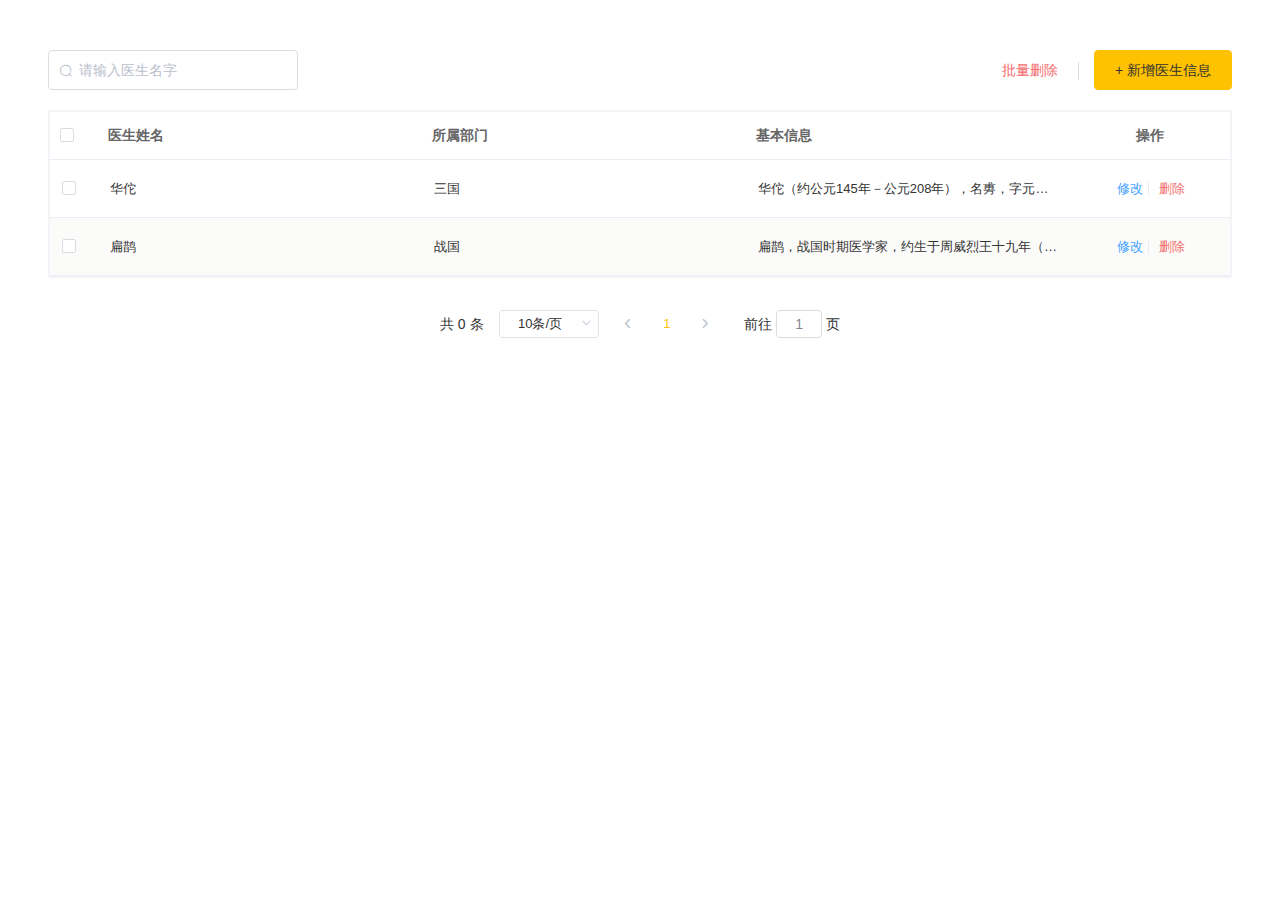
==== target/classes/backend/page/doctor/list.html @ eb6c481c "Initial commit" ====
<!DOCTYPE html>
<html lang="en">
<head>
  <meta charset="UTF-8">
  <meta http-equiv="X-UA-Compatible" content="IE=edge">
  <meta name="viewport" content="width=device-width, initial-scale=1.0">
  <title>Document</title>
  <!-- 引入样式 -->
  <link rel="stylesheet" href="../../plugins/element-ui/index.css" />
  <link rel="stylesheet" href="../../styles/common.css" />
  <link rel="stylesheet" href="../../styles/page.css" />
</head>
<body>
   <div class="dashboard-container" id="combo-app">
    <div class="container">
      <div class="tableBar">
        <el-input
          v-model="input"
          placeholder="请输入医生名字"
          style="width: 250px"
          clearable
          @keyup.enter.native="handleQuery"
        >
          <i
            slot="prefix"
            class="el-input__icon el-icon-search"
            style="cursor: pointer"
            @click="init"
          ></i>
        </el-input>
        <div class="tableLab">
          <span class="span-btn delBut non" @click="deleteHandle('批量')">批量删除</span>
          <el-button
            type="primary"
            @click="addSetMeal('add')"
          >
            + 新增医生信息
          </el-button>
        </div>
      </div>
      <el-table
        :data="tableData"
        stripe
        class="tableBox"
        @selection-change="handleSelectionChange"
      >
        <el-table-column
          type="selection"
        ></el-table-column>
        <el-table-column
          prop="name"
          label="医生姓名"
        ></el-table-column>
        <el-table-column
          prop="department"
          label="所属部门"
        ></el-table-column>
        <el-table-column
          prop="info"
          label="基本信息"
          show-overflow-tooltip="true"
        >
        </el-table-column>
        <el-table-column
          label="操作"
          width="160"
          align="center"
        >
          <template slot-scope="scope">
            <el-button
              type="text"
              size="small"
              class="blueBug"
              @click="addSetMeal(scope.row.id)"
            >
              修改
            </el-button>
            <el-button
              type="text"
              size="small"
              class="delBut non"
              @click="deleteHandle('单删', scope.row.id)"
            >
              删除
            </el-button>
          </template>
        </el-table-column>
      </el-table>
      <el-pagination
        class="pageList"
        :page-sizes="[10, 20, 30, 40]"
        :page-size="pageSize"
        layout="total, sizes, prev, pager, next, jumper"
        :total="counts"
        @size-change="handleSizeChange"
        :current-page.sync="page"
        @current-change="handleCurrentChange"
      ></el-pagination>
    </div>
  </div>
    <!-- 开发环境版本，包含了有帮助的命令行警告 -->
    <script src="../../plugins/vue/vue.js"></script>
    <!-- 引入组件库 -->
    <script src="../../plugins/element-ui/index.js"></script>
    <!-- 引入axios -->
    <script src="../../plugins/axios/axios.min.js"></script>
    <script src="../../js/request.js"></script>
    <script src="../../api/doctor.js"></script>
    <script src="../../js/fakeData.js"></script>
    <script>
      new Vue({
        el: '#combo-app',
        data() {
          return {
             input: '',
             counts: 0,
             page: 1,
             pageSize: 10,
             tableData : [],
             dishState : '',
             checkList: []
          }
        },
        computed: {},
        created() {
          this.init()
        },
        mounted() {
        },
        methods: {
          async init () {
            // const params = {
            //   page: this.page,
            //   pageSize: this.pageSize,
            //   name: this.input ? this.input : undefined
            // }
            // await getSetmealPage(params).then(res => {
            //   if (String(res.code) === '1') {
            //     this.tableData = res.data.records || []
            //     this.counts = res.data.total
            //   }
            // }).catch(err => {
            //   this.$message.error('请求出错了：' + err)
            // })
            this.tableData = doctorList
          },
          getImage (image) {
            return `/common/download?name=${image}`
          },
          handleQuery() {
            this.page = 1;
            this.init();
          },
          // 添加
          addSetMeal (st) {
            if (st === 'add'){
              window.parent.menuHandle({
                id: '5',
                url: '/backend/page/combo/add.html',
                name: '添加套餐'
              },true)
            } else {
              window.parent.menuHandle({
                id: '5',
                url: '/backend/page/combo/add.html?id='+st,
                name: '修改套餐'
              },true)
            }
          },

          // 删除
          deleteHandle (type, id) {
            if (type === '批量' && id === null) {
              if (this.checkList.length === 0) {
                return this.$message.error('请选择删除对象')
              }
            }
            this.$confirm('确定删除该套餐, 是否继续?', '确定删除', {
              'confirmButtonText': '确定',
              'cancelButtonText': '取消',
            }).then(() => {
              deleteSetmeal(type === '批量' ? this.checkList.join(',') : id).then(res => {
                if (res.code === 1) {
                  this.$message.success('删除成功！')
                  this.handleQuery()
                } else {
                  this.$message.error(res.msg || '操作失败')
                }
              }).catch(err => {
                this.$message.error('请求出错了：' + err)
              })
            })
          },

          //状态更改
          statusHandle (row) {
            let params = {}
            if (typeof row === 'string' ){
              if (this.checkList.length == 0){
                this.$message.error('批量操作，请先勾选操作菜品！')
                return false
              }
              params.ids = this.checkList.join(',')
              params.status = row
            } else {
              params.ids = row.id
              params.status = row.status ? '0' : '1'
            }
            this.$confirm('确认更改该套餐状态?', '提示', {
              'confirmButtonText': '确定',
              'cancelButtonText': '取消',
              'type': 'warning'
            }).then(() => {
              // 起售停售---批量起售停售接口
              setmealStatusByStatus(params).then(res => {
                if (res.code === 1) {
                  this.$message.success('套餐状态已经更改成功！')
                  this.handleQuery()
                } else {
                  this.$message.error(res.msg || '操作失败')
                }
              }).catch(err => {
                  this.$message.error('请求出错了：' + err)
              })
            })
          },

          // 全部操作
          handleSelectionChange (val){
            let checkArr = []
            val.forEach((n) => {
              checkArr.push(n.id)
            })
            this.checkList = checkArr
          },
          handleSizeChange (val) {
            this.pageSize = val
            this.init()
          },
          handleCurrentChange (val) {
            this.page = val
            this.init()
          }
        }
      })
    </script>
</body>
</html>
---- target/classes/backend/plugins/element-ui/index.css ----
@charset "UTF-8";.el-pagination--small .arrow.disabled,.el-table .hidden-columns,.el-table td.is-hidden>*,.el-table th.is-hidden>*,.el-table--hidden{visibility:hidden}.el-input__suffix,.el-tree.is-dragging .el-tree-node__content *{pointer-events:none}.el-dropdown .el-dropdown-selfdefine:focus:active,.el-dropdown .el-dropdown-selfdefine:focus:not(.focusing),.el-message__closeBtn:focus,.el-message__content:focus,.el-popover:focus,.el-popover:focus:active,.el-popover__reference:focus:hover,.el-popover__reference:focus:not(.focusing),.el-rate:active,.el-rate:focus,.el-tooltip:focus:hover,.el-tooltip:focus:not(.focusing),.el-upload-list__item.is-success:active,.el-upload-list__item.is-success:not(.focusing):focus{outline-width:0}@font-face{font-family:element-icons;src:url(fonts/element-icons.woff) format("woff"),url(fonts/element-icons.ttf) format("truetype");font-weight:400;font-display:"auto";font-style:normal}[class*=" el-icon-"],[class^=el-icon-]{font-family:element-icons!important;speak:none;font-style:normal;font-weight:400;font-variant:normal;text-transform:none;line-height:1;vertical-align:baseline;display:inline-block;-webkit-font-smoothing:antialiased;-moz-osx-font-smoothing:grayscale}.el-icon-ice-cream-round:before{content:"\e6a0"}.el-icon-ice-cream-square:before{content:"\e6a3"}.el-icon-lollipop:before{content:"\e6a4"}.el-icon-potato-strips:before{content:"\e6a5"}.el-icon-milk-tea:before{content:"\e6a6"}.el-icon-ice-drink:before{content:"\e6a7"}.el-icon-ice-tea:before{content:"\e6a9"}.el-icon-coffee:before{content:"\e6aa"}.el-icon-orange:before{content:"\e6ab"}.el-icon-pear:before{content:"\e6ac"}.el-icon-apple:before{content:"\e6ad"}.el-icon-cherry:before{content:"\e6ae"}.el-icon-watermelon:before{content:"\e6af"}.el-icon-grape:before{content:"\e6b0"}.el-icon-refrigerator:before{content:"\e6b1"}.el-icon-goblet-square-full:before{content:"\e6b2"}.el-icon-goblet-square:before{content:"\e6b3"}.el-icon-goblet-full:before{content:"\e6b4"}.el-icon-goblet:before{content:"\e6b5"}.el-icon-cold-drink:before{content:"\e6b6"}.el-icon-coffee-cup:before{content:"\e6b8"}.el-icon-water-cup:before{content:"\e6b9"}.el-icon-hot-water:before{content:"\e6ba"}.el-icon-ice-cream:before{content:"\e6bb"}.el-icon-dessert:before{content:"\e6bc"}.el-icon-sugar:before{content:"\e6bd"}.el-icon-tableware:before{content:"\e6be"}.el-icon-burger:before{content:"\e6bf"}.el-icon-knife-fork:before{content:"\e6c1"}.el-icon-fork-spoon:before{content:"\e6c2"}.el-icon-chicken:before{content:"\e6c3"}.el-icon-food:before{content:"\e6c4"}.el-icon-dish-1:before{content:"\e6c5"}.el-icon-dish:before{content:"\e6c6"}.el-icon-moon-night:before{content:"\e6ee"}.el-icon-moon:before{content:"\e6f0"}.el-icon-cloudy-and-sunny:before{content:"\e6f1"}.el-icon-partly-cloudy:before{content:"\e6f2"}.el-icon-cloudy:before{content:"\e6f3"}.el-icon-sunny:before{content:"\e6f6"}.el-icon-sunset:before{content:"\e6f7"}.el-icon-sunrise-1:before{content:"\e6f8"}.el-icon-sunrise:before{content:"\e6f9"}.el-icon-heavy-rain:before{content:"\e6fa"}.el-icon-lightning:before{content:"\e6fb"}.el-icon-light-rain:before{content:"\e6fc"}.el-icon-wind-power:before{content:"\e6fd"}.el-icon-baseball:before{content:"\e712"}.el-icon-soccer:before{content:"\e713"}.el-icon-football:before{content:"\e715"}.el-icon-basketball:before{content:"\e716"}.el-icon-ship:before{content:"\e73f"}.el-icon-truck:before{content:"\e740"}.el-icon-bicycle:before{content:"\e741"}.el-icon-mobile-phone:before{content:"\e6d3"}.el-icon-service:before{content:"\e6d4"}.el-icon-key:before{content:"\e6e2"}.el-icon-unlock:before{content:"\e6e4"}.el-icon-lock:before{content:"\e6e5"}.el-icon-watch:before{content:"\e6fe"}.el-icon-watch-1:before{content:"\e6ff"}.el-icon-timer:before{content:"\e702"}.el-icon-alarm-clock:before{content:"\e703"}.el-icon-map-location:before{content:"\e704"}.el-icon-delete-location:before{content:"\e705"}.el-icon-add-location:before{content:"\e706"}.el-icon-location-information:before{content:"\e707"}.el-icon-location-outline:before{content:"\e708"}.el-icon-location:before{content:"\e79e"}.el-icon-place:before{content:"\e709"}.el-icon-discover:before{content:"\e70a"}.el-icon-first-aid-kit:before{content:"\e70b"}.el-icon-trophy-1:before{content:"\e70c"}.el-icon-trophy:before{content:"\e70d"}.el-icon-medal:before{content:"\e70e"}.el-icon-medal-1:before{content:"\e70f"}.el-icon-stopwatch:before{content:"\e710"}.el-icon-mic:before{content:"\e711"}.el-icon-copy-document:before{content:"\e718"}.el-icon-full-screen:before{content:"\e719"}.el-icon-switch-button:before{content:"\e71b"}.el-icon-aim:before{content:"\e71c"}.el-icon-crop:before{content:"\e71d"}.el-icon-odometer:before{content:"\e71e"}.el-icon-time:before{content:"\e71f"}.el-icon-bangzhu:before{content:"\e724"}.el-icon-close-notification:before{content:"\e726"}.el-icon-microphone:before{content:"\e727"}.el-icon-turn-off-microphone:before{content:"\e728"}.el-icon-position:before{content:"\e729"}.el-icon-postcard:before{content:"\e72a"}.el-icon-message:before{content:"\e72b"}.el-icon-chat-line-square:before{content:"\e72d"}.el-icon-chat-dot-square:before{content:"\e72e"}.el-icon-chat-dot-round:before{content:"\e72f"}.el-icon-chat-square:before{content:"\e730"}.el-icon-chat-line-round:before{content:"\e731"}.el-icon-chat-round:before{content:"\e732"}.el-icon-set-up:before{content:"\e733"}.el-icon-turn-off:before{content:"\e734"}.el-icon-open:before{content:"\e735"}.el-icon-connection:before{content:"\e736"}.el-icon-link:before{content:"\e737"}.el-icon-cpu:before{content:"\e738"}.el-icon-thumb:before{content:"\e739"}.el-icon-female:before{content:"\e73a"}.el-icon-male:before{content:"\e73b"}.el-icon-guide:before{content:"\e73c"}.el-icon-news:before{content:"\e73e"}.el-icon-price-tag:before{content:"\e744"}.el-icon-discount:before{content:"\e745"}.el-icon-wallet:before{content:"\e747"}.el-icon-coin:before{content:"\e748"}.el-icon-money:before{content:"\e749"}.el-icon-bank-card:before{content:"\e74a"}.el-icon-box:before{content:"\e74b"}.el-icon-present:before{content:"\e74c"}.el-icon-sell:before{content:"\e6d5"}.el-icon-sold-out:before{content:"\e6d6"}.el-icon-shopping-bag-2:before{content:"\e74d"}.el-icon-shopping-bag-1:before{content:"\e74e"}.el-icon-shopping-cart-2:before{content:"\e74f"}.el-icon-shopping-cart-1:before{content:"\e750"}.el-icon-shopping-cart-full:before{content:"\e751"}.el-icon-smoking:before{content:"\e752"}.el-icon-no-smoking:before{content:"\e753"}.el-icon-house:before{content:"\e754"}.el-icon-table-lamp:before{content:"\e755"}.el-icon-school:before{content:"\e756"}.el-icon-office-building:before{content:"\e757"}.el-icon-toilet-paper:before{content:"\e758"}.el-icon-notebook-2:before{content:"\e759"}.el-icon-notebook-1:before{content:"\e75a"}.el-icon-files:before{content:"\e75b"}.el-icon-collection:before{content:"\e75c"}.el-icon-receiving:before{content:"\e75d"}.el-icon-suitcase-1:before{content:"\e760"}.el-icon-suitcase:before{content:"\e761"}.el-icon-film:before{content:"\e763"}.el-icon-collection-tag:before{content:"\e765"}.el-icon-data-analysis:before{content:"\e766"}.el-icon-pie-chart:before{content:"\e767"}.el-icon-data-board:before{content:"\e768"}.el-icon-data-line:before{content:"\e76d"}.el-icon-reading:before{content:"\e769"}.el-icon-magic-stick:before{content:"\e76a"}.el-icon-coordinate:before{content:"\e76b"}.el-icon-mouse:before{content:"\e76c"}.el-icon-brush:before{content:"\e76e"}.el-icon-headset:before{content:"\e76f"}.el-icon-umbrella:before{content:"\e770"}.el-icon-scissors:before{content:"\e771"}.el-icon-mobile:before{content:"\e773"}.el-icon-attract:before{content:"\e774"}.el-icon-monitor:before{content:"\e775"}.el-icon-search:before{content:"\e778"}.el-icon-takeaway-box:before{content:"\e77a"}.el-icon-paperclip:before{content:"\e77d"}.el-icon-printer:before{content:"\e77e"}.el-icon-document-add:before{content:"\e782"}.el-icon-document:before{content:"\e785"}.el-icon-document-checked:before{content:"\e786"}.el-icon-document-copy:before{content:"\e787"}.el-icon-document-delete:before{content:"\e788"}.el-icon-document-remove:before{content:"\e789"}.el-icon-tickets:before{content:"\e78b"}.el-icon-folder-checked:before{content:"\e77f"}.el-icon-folder-delete:before{content:"\e780"}.el-icon-folder-remove:before{content:"\e781"}.el-icon-folder-add:before{content:"\e783"}.el-icon-folder-opened:before{content:"\e784"}.el-icon-folder:before{content:"\e78a"}.el-icon-edit-outline:before{content:"\e764"}.el-icon-edit:before{content:"\e78c"}.el-icon-date:before{content:"\e78e"}.el-icon-c-scale-to-original:before{content:"\e7c6"}.el-icon-view:before{content:"\e6ce"}.el-icon-loading:before{content:"\e6cf"}.el-icon-rank:before{content:"\e6d1"}.el-icon-sort-down:before{content:"\e7c4"}.el-icon-sort-up:before{content:"\e7c5"}.el-icon-sort:before{content:"\e6d2"}.el-icon-finished:before{content:"\e6cd"}.el-icon-refresh-left:before{content:"\e6c7"}.el-icon-refresh-right:before{content:"\e6c8"}.el-icon-refresh:before{content:"\e6d0"}.el-icon-video-play:before{content:"\e7c0"}.el-icon-video-pause:before{content:"\e7c1"}.el-icon-d-arrow-right:before{content:"\e6dc"}.el-icon-d-arrow-left:before{content:"\e6dd"}.el-icon-arrow-up:before{content:"\e6e1"}.el-icon-arrow-down:before{content:"\e6df"}.el-icon-arrow-right:before{content:"\e6e0"}.el-icon-arrow-left:before{content:"\e6de"}.el-icon-top-right:before{content:"\e6e7"}.el-icon-top-left:before{content:"\e6e8"}.el-icon-top:before{content:"\e6e6"}.el-icon-bottom:before{content:"\e6eb"}.el-icon-right:before{content:"\e6e9"}.el-icon-back:before{content:"\e6ea"}.el-icon-bottom-right:before{content:"\e6ec"}.el-icon-bottom-left:before{content:"\e6ed"}.el-icon-caret-top:before{content:"\e78f"}.el-icon-caret-bottom:before{content:"\e790"}.el-icon-caret-right:before{content:"\e791"}.el-icon-caret-left:before{content:"\e792"}.el-icon-d-caret:before{content:"\e79a"}.el-icon-share:before{content:"\e793"}.el-icon-menu:before{content:"\e798"}.el-icon-s-grid:before{content:"\e7a6"}.el-icon-s-check:before{content:"\e7a7"}.el-icon-s-data:before{content:"\e7a8"}.el-icon-s-opportunity:before{content:"\e7aa"}.el-icon-s-custom:before{content:"\e7ab"}.el-icon-s-claim:before{content:"\e7ad"}.el-icon-s-finance:before{content:"\e7ae"}.el-icon-s-comment:before{content:"\e7af"}.el-icon-s-flag:before{content:"\e7b0"}.el-icon-s-marketing:before{content:"\e7b1"}.el-icon-s-shop:before{content:"\e7b4"}.el-icon-s-open:before{content:"\e7b5"}.el-icon-s-management:before{content:"\e7b6"}.el-icon-s-ticket:before{content:"\e7b7"}.el-icon-s-release:before{content:"\e7b8"}.el-icon-s-home:before{content:"\e7b9"}.el-icon-s-promotion:before{content:"\e7ba"}.el-icon-s-operation:before{content:"\e7bb"}.el-icon-s-unfold:before{content:"\e7bc"}.el-icon-s-fold:before{content:"\e7a9"}.el-icon-s-platform:before{content:"\e7bd"}.el-icon-s-order:before{content:"\e7be"}.el-icon-s-cooperation:before{content:"\e7bf"}.el-icon-bell:before{content:"\e725"}.el-icon-message-solid:before{content:"\e799"}.el-icon-video-camera:before{content:"\e772"}.el-icon-video-camera-solid:before{content:"\e796"}.el-icon-camera:before{content:"\e779"}.el-icon-camera-solid:before{content:"\e79b"}.el-icon-download:before{content:"\e77c"}.el-icon-upload2:before{content:"\e77b"}.el-icon-upload:before{content:"\e7c3"}.el-icon-picture-outline-round:before{content:"\e75f"}.el-icon-picture-outline:before{content:"\e75e"}.el-icon-picture:before{content:"\e79f"}.el-icon-close:before{content:"\e6db"}.el-icon-check:before{content:"\e6da"}.el-icon-plus:before{content:"\e6d9"}.el-icon-minus:before{content:"\e6d8"}.el-icon-help:before{content:"\e73d"}.el-icon-s-help:before{content:"\e7b3"}.el-icon-circle-close:before{content:"\e78d"}.el-icon-circle-check:before{content:"\e720"}.el-icon-circle-plus-outline:before{content:"\e723"}.el-icon-remove-outline:before{content:"\e722"}.el-icon-zoom-out:before{content:"\e776"}.el-icon-zoom-in:before{content:"\e777"}.el-icon-error:before{content:"\e79d"}.el-icon-success:before{content:"\e79c"}.el-icon-circle-plus:before{content:"\e7a0"}.el-icon-remove:before{content:"\e7a2"}.el-icon-info:before{content:"\e7a1"}.el-icon-question:before{content:"\e7a4"}.el-icon-warning-outline:before{content:"\e6c9"}.el-icon-warning:before{content:"\e7a3"}.el-icon-goods:before{content:"\e7c2"}.el-icon-s-goods:before{content:"\e7b2"}.el-icon-star-off:before{content:"\e717"}.el-icon-star-on:before{content:"\e797"}.el-icon-more-outline:before{content:"\e6cc"}.el-icon-more:before{content:"\e794"}.el-icon-phone-outline:before{content:"\e6cb"}.el-icon-phone:before{content:"\e795"}.el-icon-user:before{content:"\e6e3"}.el-icon-user-solid:before{content:"\e7a5"}.el-icon-setting:before{content:"\e6ca"}.el-icon-s-tools:before{content:"\e7ac"}.el-icon-delete:before{content:"\e6d7"}.el-icon-delete-solid:before{content:"\e7c9"}.el-icon-eleme:before{content:"\e7c7"}.el-icon-platform-eleme:before{content:"\e7ca"}.el-icon-loading{-webkit-animation:rotating 2s linear infinite;animation:rotating 2s linear infinite}.el-icon--right{margin-left:5px}.el-icon--left{margin-right:5px}@-webkit-keyframes rotating{0%{-webkit-transform:rotateZ(0);transform:rotateZ(0)}100%{-webkit-transform:rotateZ(360deg);transform:rotateZ(360deg)}}@keyframes rotating{0%{-webkit-transform:rotateZ(0);transform:rotateZ(0)}100%{-webkit-transform:rotateZ(360deg);transform:rotateZ(360deg)}}.el-pagination{white-space:nowrap;padding:2px 5px;color:#303133;font-weight:700}.el-pagination::after,.el-pagination::before{display:table;content:""}.el-pagination::after{clear:both}.el-pagination button,.el-pagination span:not([class*=suffix]){display:inline-block;font-size:13px;min-width:35.5px;height:28px;line-height:28px;vertical-align:top;-webkit-box-sizing:border-box;box-sizing:border-box}.el-pagination .el-input__inner{text-align:center;-moz-appearance:textfield;line-height:normal}.el-pagination .el-input__suffix{right:0;-webkit-transform:scale(.8);transform:scale(.8)}.el-pagination .el-select .el-input{width:100px;margin:0 5px}.el-pagination .el-select .el-input .el-input__inner{padding-right:25px;border-radius:3px}.el-pagination button{border:none;padding:0 6px;background:0 0}.el-pagination button:focus{outline:0}.el-pagination button:hover{color:#409EFF}.el-pagination button:disabled{color:#C0C4CC;background-color:#FFF;cursor:not-allowed}.el-pagination .btn-next,.el-pagination .btn-prev{background:center center no-repeat #FFF;background-size:16px;cursor:pointer;margin:0;color:#303133}.el-pagination .btn-next .el-icon,.el-pagination .btn-prev .el-icon{display:block;font-size:12px;font-weight:700}.el-pagination .btn-prev{padding-right:12px}.el-pagination .btn-next{padding-left:12px}.el-pagination .el-pager li.disabled{color:#C0C4CC;cursor:not-allowed}.el-pager li,.el-pager li.btn-quicknext:hover,.el-pager li.btn-quickprev:hover{cursor:pointer}.el-pagination--small .btn-next,.el-pagination--small .btn-prev,.el-pagination--small .el-pager li,.el-pagination--small .el-pager li.btn-quicknext,.el-pagination--small .el-pager li.btn-quickprev,.el-pagination--small .el-pager li:last-child{border-color:transparent;font-size:12px;line-height:22px;height:22px;min-width:22px}.el-pagination--small .more::before,.el-pagination--small li.more::before{line-height:24px}.el-pagination--small button,.el-pagination--small span:not([class*=suffix]){height:22px;line-height:22px}.el-pagination--small .el-pagination__editor,.el-pagination--small .el-pagination__editor.el-input .el-input__inner{height:22px}.el-pagination__sizes{margin:0 10px 0 0;font-weight:400;color:#606266}.el-pagination__sizes .el-input .el-input__inner{font-size:13px;padding-left:8px}.el-pagination__sizes .el-input .el-input__inner:hover{border-color:#409EFF}.el-pagination__total{margin-right:10px;font-weight:400;color:#606266}.el-pagination__jump{margin-left:24px;font-weight:400;color:#606266}.el-pagination__jump .el-input__inner{padding:0 3px}.el-pagination__rightwrapper{float:right}.el-pagination__editor{line-height:18px;padding:0 2px;height:28px;text-align:center;margin:0 2px;-webkit-box-sizing:border-box;box-sizing:border-box;border-radius:3px}.el-pager,.el-pagination.is-background .btn-next,.el-pagination.is-background .btn-prev{padding:0}.el-pagination__editor.el-input{width:50px}.el-pagination__editor.el-input .el-input__inner{height:28px}.el-pagination__editor .el-input__inner::-webkit-inner-spin-button,.el-pagination__editor .el-input__inner::-webkit-outer-spin-button{-webkit-appearance:none;margin:0}.el-pagination.is-background .btn-next,.el-pagination.is-background .btn-prev,.el-pagination.is-background .el-pager li{margin:0 5px;background-color:#f4f4f5;color:#606266;min-width:30px;border-radius:2px}.el-pagination.is-background .btn-next.disabled,.el-pagination.is-background .btn-next:disabled,.el-pagination.is-background .btn-prev.disabled,.el-pagination.is-background .btn-prev:disabled,.el-pagination.is-background .el-pager li.disabled{color:#C0C4CC}.el-pagination.is-background .el-pager li:not(.disabled):hover{color:#409EFF}.el-pagination.is-background .el-pager li:not(.disabled).active{background-color:#409EFF;color:#FFF}.el-dialog,.el-pager li{background:#FFF;-webkit-box-sizing:border-box}.el-pagination.is-background.el-pagination--small .btn-next,.el-pagination.is-background.el-pagination--small .btn-prev,.el-pagination.is-background.el-pagination--small .el-pager li{margin:0 3px;min-width:22px}.el-pager,.el-pager li{vertical-align:top;margin:0;display:inline-block}.el-pager{-webkit-user-select:none;-moz-user-select:none;-ms-user-select:none;user-select:none;list-style:none;font-size:0}.el-date-table,.el-table th{-webkit-user-select:none;-moz-user-select:none}.el-pager .more::before{line-height:30px}.el-pager li{padding:0 4px;font-size:13px;min-width:35.5px;height:28px;line-height:28px;box-sizing:border-box;text-align:center}.el-menu--collapse .el-menu .el-submenu,.el-menu--popup{min-width:200px}.el-pager li.btn-quicknext,.el-pager li.btn-quickprev{line-height:28px;color:#303133}.el-pager li.btn-quicknext.disabled,.el-pager li.btn-quickprev.disabled{color:#C0C4CC}.el-pager li.active+li{border-left:0}.el-pager li:hover{color:#409EFF}.el-pager li.active{color:#409EFF;cursor:default}@-webkit-keyframes v-modal-in{0%{opacity:0}}@-webkit-keyframes v-modal-out{100%{opacity:0}}.el-dialog{position:relative;margin:0 auto 50px;border-radius:2px;-webkit-box-shadow:0 1px 3px rgba(0,0,0,.3);box-shadow:0 1px 3px rgba(0,0,0,.3);box-sizing:border-box;width:50%}.el-dialog.is-fullscreen{width:100%;margin-top:0;margin-bottom:0;height:100%;overflow:auto}.el-dialog__wrapper{position:fixed;top:0;right:0;bottom:0;left:0;overflow:auto;margin:0}.el-dialog__header{padding:20px 20px 10px}.el-dialog__headerbtn{position:absolute;top:20px;right:20px;padding:0;background:0 0;border:none;outline:0;cursor:pointer;font-size:16px}.el-dialog__headerbtn .el-dialog__close{color:#909399}.el-dialog__headerbtn:focus .el-dialog__close,.el-dialog__headerbtn:hover .el-dialog__close{color:#409EFF}.el-dialog__title{line-height:24px;font-size:18px;color:#303133}.el-dialog__body{padding:30px 20px;color:#606266;font-size:14px;word-break:break-all}.el-dialog__footer{padding:10px 20px 20px;text-align:right;-webkit-box-sizing:border-box;box-sizing:border-box}.el-dialog--center{text-align:center}.el-dialog--center .el-dialog__body{text-align:initial;padding:25px 25px 30px}.el-dialog--center .el-dialog__footer{text-align:inherit}.dialog-fade-enter-active{-webkit-animation:dialog-fade-in .3s;animation:dialog-fade-in .3s}.dialog-fade-leave-active{-webkit-animation:dialog-fade-out .3s;animation:dialog-fade-out .3s}@-webkit-keyframes dialog-fade-in{0%{-webkit-transform:translate3d(0,-20px,0);transform:translate3d(0,-20px,0);opacity:0}100%{-webkit-transform:translate3d(0,0,0);transform:translate3d(0,0,0);opacity:1}}@keyframes dialog-fade-in{0%{-webkit-transform:translate3d(0,-20px,0);transform:translate3d(0,-20px,0);opacity:0}100%{-webkit-transform:translate3d(0,0,0);transform:translate3d(0,0,0);opacity:1}}@-webkit-keyframes dialog-fade-out{0%{-webkit-transform:translate3d(0,0,0);transform:translate3d(0,0,0);opacity:1}100%{-webkit-transform:translate3d(0,-20px,0);transform:translate3d(0,-20px,0);opacity:0}}@keyframes dialog-fade-out{0%{-webkit-transform:translate3d(0,0,0);transform:translate3d(0,0,0);opacity:1}100%{-webkit-transform:translate3d(0,-20px,0);transform:translate3d(0,-20px,0);opacity:0}}.el-autocomplete{position:relative;display:inline-block}.el-autocomplete-suggestion{margin:5px 0;-webkit-box-shadow:0 2px 12px 0 rgba(0,0,0,.1);box-shadow:0 2px 12px 0 rgba(0,0,0,.1);border-radius:4px;border:1px solid #E4E7ED;-webkit-box-sizing:border-box;box-sizing:border-box;background-color:#FFF}.el-dropdown-menu,.el-menu--collapse .el-submenu .el-menu{z-index:10;-webkit-box-shadow:0 2px 12px 0 rgba(0,0,0,.1)}.el-autocomplete-suggestion__wrap{max-height:280px;padding:10px 0;-webkit-box-sizing:border-box;box-sizing:border-box}.el-autocomplete-suggestion__list{margin:0;padding:0}.el-autocomplete-suggestion li{padding:0 20px;margin:0;line-height:34px;cursor:pointer;color:#606266;font-size:14px;list-style:none;white-space:nowrap;overflow:hidden;text-overflow:ellipsis}.el-autocomplete-suggestion li.highlighted,.el-autocomplete-suggestion li:hover{background-color:#F5F7FA}.el-autocomplete-suggestion li.divider{margin-top:6px;border-top:1px solid #000}.el-autocomplete-suggestion li.divider:last-child{margin-bottom:-6px}.el-autocomplete-suggestion.is-loading li{text-align:center;height:100px;line-height:100px;font-size:20px;color:#999}.el-autocomplete-suggestion.is-loading li::after{display:inline-block;content:"";height:100%;vertical-align:middle}.el-autocomplete-suggestion.is-loading li:hover{background-color:#FFF}.el-autocomplete-suggestion.is-loading .el-icon-loading{vertical-align:middle}.el-dropdown{display:inline-block;position:relative;color:#606266;font-size:14px}.el-dropdown .el-button-group{display:block}.el-dropdown .el-button-group .el-button{float:none}.el-dropdown .el-dropdown__caret-button{padding-left:5px;padding-right:5px;position:relative;border-left:none}.el-dropdown .el-dropdown__caret-button::before{content:'';position:absolute;display:block;width:1px;top:5px;bottom:5px;left:0;background:rgba(255,255,255,.5)}.el-dropdown .el-dropdown__caret-button.el-button--default::before{background:rgba(220,223,230,.5)}.el-dropdown .el-dropdown__caret-button:hover::before{top:0;bottom:0}.el-dropdown .el-dropdown__caret-button .el-dropdown__icon{padding-left:0}.el-dropdown__icon{font-size:12px;margin:0 3px}.el-dropdown-menu{position:absolute;top:0;left:0;padding:10px 0;margin:5px 0;background-color:#FFF;border:1px solid #EBEEF5;border-radius:4px;box-shadow:0 2px 12px 0 rgba(0,0,0,.1)}.el-dropdown-menu__item{list-style:none;line-height:36px;padding:0 20px;margin:0;font-size:14px;color:#606266;cursor:pointer;outline:0}.el-dropdown-menu__item:focus,.el-dropdown-menu__item:not(.is-disabled):hover{background-color:#ecf5ff;color:#66b1ff}.el-dropdown-menu__item i{margin-right:5px}.el-dropdown-menu__item--divided{position:relative;margin-top:6px;border-top:1px solid #EBEEF5}.el-dropdown-menu__item--divided:before{content:'';height:6px;display:block;margin:0 -20px;background-color:#FFF}.el-dropdown-menu__item.is-disabled{cursor:default;color:#bbb;pointer-events:none}.el-dropdown-menu--medium{padding:6px 0}.el-dropdown-menu--medium .el-dropdown-menu__item{line-height:30px;padding:0 17px;font-size:14px}.el-dropdown-menu--medium .el-dropdown-menu__item.el-dropdown-menu__item--divided{margin-top:6px}.el-dropdown-menu--medium .el-dropdown-menu__item.el-dropdown-menu__item--divided:before{height:6px;margin:0 -17px}.el-dropdown-menu--small{padding:6px 0}.el-dropdown-menu--small .el-dropdown-menu__item{line-height:27px;padding:0 15px;font-size:13px}.el-dropdown-menu--small .el-dropdown-menu__item.el-dropdown-menu__item--divided{margin-top:4px}.el-dropdown-menu--small .el-dropdown-menu__item.el-dropdown-menu__item--divided:before{height:4px;margin:0 -15px}.el-dropdown-menu--mini{padding:3px 0}.el-dropdown-menu--mini .el-dropdown-menu__item{line-height:24px;padding:0 10px;font-size:12px}.el-dropdown-menu--mini .el-dropdown-menu__item.el-dropdown-menu__item--divided{margin-top:3px}.el-dropdown-menu--mini .el-dropdown-menu__item.el-dropdown-menu__item--divided:before{height:3px;margin:0 -10px}.el-menu{border-right:solid 1px #e6e6e6;list-style:none;position:relative;margin:0;padding-left:0;background-color:#FFF}.el-menu--horizontal>.el-menu-item:not(.is-disabled):focus,.el-menu--horizontal>.el-menu-item:not(.is-disabled):hover,.el-menu--horizontal>.el-submenu .el-submenu__title:hover{background-color:#fff}.el-menu::after,.el-menu::before{display:table;content:""}.el-menu::after{clear:both}.el-menu.el-menu--horizontal{border-bottom:solid 1px #e6e6e6}.el-menu--horizontal{border-right:none}.el-menu--horizontal>.el-menu-item{float:left;height:60px;line-height:60px;margin:0;border-bottom:2px solid transparent;color:#909399}.el-menu--horizontal>.el-menu-item a,.el-menu--horizontal>.el-menu-item a:hover{color:inherit}.el-menu--horizontal>.el-submenu{float:left}.el-menu--horizontal>.el-submenu:focus,.el-menu--horizontal>.el-submenu:hover{outline:0}.el-menu--horizontal>.el-submenu:focus .el-submenu__title,.el-menu--horizontal>.el-submenu:hover .el-submenu__title{color:#303133}.el-menu--horizontal>.el-submenu.is-active .el-submenu__title{border-bottom:2px solid #409EFF;color:#303133}.el-menu--horizontal>.el-submenu .el-submenu__title{height:60px;line-height:60px;border-bottom:2px solid transparent;color:#909399}.el-menu--horizontal>.el-submenu .el-submenu__icon-arrow{position:static;vertical-align:middle;margin-left:8px;margin-top:-3px}.el-menu--horizontal .el-menu .el-menu-item,.el-menu--horizontal .el-menu .el-submenu__title{background-color:#FFF;float:none;height:36px;line-height:36px;padding:0 10px;color:#909399}.el-menu--horizontal .el-menu .el-menu-item.is-active,.el-menu--horizontal .el-menu .el-submenu.is-active>.el-submenu__title{color:#303133}.el-menu--horizontal .el-menu-item:not(.is-disabled):focus,.el-menu--horizontal .el-menu-item:not(.is-disabled):hover{outline:0;color:#303133}.el-menu--horizontal>.el-menu-item.is-active{border-bottom:2px solid #409EFF;color:#303133}.el-menu--collapse{width:64px}.el-menu--collapse>.el-menu-item [class^=el-icon-],.el-menu--collapse>.el-submenu>.el-submenu__title [class^=el-icon-]{margin:0;vertical-align:middle;width:24px;text-align:center}.el-menu--collapse>.el-menu-item .el-submenu__icon-arrow,.el-menu--collapse>.el-submenu>.el-submenu__title .el-submenu__icon-arrow{display:none}.el-menu--collapse>.el-menu-item span,.el-menu--collapse>.el-submenu>.el-submenu__title span{height:0;width:0;overflow:hidden;visibility:hidden;display:inline-block}.el-menu--collapse>.el-menu-item.is-active i{color:inherit}.el-menu--collapse .el-submenu{position:relative}.el-menu--collapse .el-submenu .el-menu{position:absolute;margin-left:5px;top:0;left:100%;border:1px solid #E4E7ED;border-radius:2px;box-shadow:0 2px 12px 0 rgba(0,0,0,.1)}.el-menu-item,.el-submenu__title{height:56px;line-height:56px;position:relative;-webkit-box-sizing:border-box;white-space:nowrap;list-style:none}.el-menu--collapse .el-submenu.is-opened>.el-submenu__title .el-submenu__icon-arrow{-webkit-transform:none;transform:none}.el-menu--popup{z-index:100;border:none;padding:5px 0;border-radius:2px;-webkit-box-shadow:0 2px 12px 0 rgba(0,0,0,.1);box-shadow:0 2px 12px 0 rgba(0,0,0,.1)}.el-menu--popup-bottom-start{margin-top:5px}.el-menu--popup-right-start{margin-left:5px;margin-right:5px}.el-menu-item{font-size:14px;color:#303133;padding:0 20px;cursor:pointer;-webkit-transition:border-color .3s,background-color .3s,color .3s;transition:border-color .3s,background-color .3s,color .3s;box-sizing:border-box}.el-menu-item *{vertical-align:middle}.el-menu-item i{color:#909399}.el-menu-item:focus,.el-menu-item:hover{outline:0;background-color:#ecf5ff}.el-menu-item.is-disabled{opacity:.25;cursor:not-allowed;background:0 0!important}.el-menu-item [class^=el-icon-]{margin-right:5px;width:24px;text-align:center;font-size:18px;vertical-align:middle}.el-menu-item.is-active{color:#409EFF}.el-menu-item.is-active i{color:inherit}.el-submenu{list-style:none;margin:0;padding-left:0}.el-submenu__title{font-size:14px;color:#303133;padding:0 20px;cursor:pointer;-webkit-transition:border-color .3s,background-color .3s,color .3s;transition:border-color .3s,background-color .3s,color .3s;box-sizing:border-box}.el-submenu__title *{vertical-align:middle}.el-submenu__title i{color:#909399}.el-submenu__title:focus,.el-submenu__title:hover{outline:0;background-color:#ecf5ff}.el-submenu__title.is-disabled{opacity:.25;cursor:not-allowed;background:0 0!important}.el-submenu__title:hover{background-color:#ecf5ff}.el-submenu .el-menu{border:none}.el-submenu .el-menu-item{height:50px;line-height:50px;padding:0 45px;min-width:200px}.el-submenu__icon-arrow{position:absolute;top:50%;right:20px;margin-top:-7px;-webkit-transition:-webkit-transform .3s;transition:-webkit-transform .3s;transition:transform .3s;transition:transform .3s,-webkit-transform .3s;font-size:12px}.el-submenu.is-active .el-submenu__title{border-bottom-color:#409EFF}.el-submenu.is-opened>.el-submenu__title .el-submenu__icon-arrow{-webkit-transform:rotateZ(180deg);transform:rotateZ(180deg)}.el-submenu.is-disabled .el-menu-item,.el-submenu.is-disabled .el-submenu__title{opacity:.25;cursor:not-allowed;background:0 0!important}.el-submenu [class^=el-icon-]{vertical-align:middle;margin-right:5px;width:24px;text-align:center;font-size:18px}.el-menu-item-group>ul{padding:0}.el-menu-item-group__title{padding:7px 0 7px 20px;line-height:normal;font-size:12px;color:#909399}.el-radio-button__inner,.el-radio-group{display:inline-block;line-height:1;vertical-align:middle}.horizontal-collapse-transition .el-submenu__title .el-submenu__icon-arrow{-webkit-transition:.2s;transition:.2s;opacity:0}.el-radio-group{font-size:0}.el-radio-button{position:relative;display:inline-block;outline:0}.el-radio-button__inner{white-space:nowrap;background:#FFF;border:1px solid #DCDFE6;font-weight:500;border-left:0;color:#606266;-webkit-appearance:none;text-align:center;-webkit-box-sizing:border-box;box-sizing:border-box;outline:0;margin:0;position:relative;cursor:pointer;-webkit-transition:all .3s cubic-bezier(.645,.045,.355,1);transition:all .3s cubic-bezier(.645,.045,.355,1);padding:12px 20px;font-size:14px;border-radius:0}.el-radio-button__inner.is-round{padding:12px 20px}.el-radio-button__inner:hover{color:#409EFF}.el-radio-button__inner [class*=el-icon-]{line-height:.9}.el-radio-button__inner [class*=el-icon-]+span{margin-left:5px}.el-radio-button:first-child .el-radio-button__inner{border-left:1px solid #DCDFE6;border-radius:4px 0 0 4px;-webkit-box-shadow:none!important;box-shadow:none!important}.el-radio-button__orig-radio{opacity:0;outline:0;position:absolute;z-index:-1}.el-radio-button__orig-radio:checked+.el-radio-button__inner{color:#FFF;background-color:#409EFF;border-color:#409EFF;-webkit-box-shadow:-1px 0 0 0 #409EFF;box-shadow:-1px 0 0 0 #409EFF}.el-radio-button__orig-radio:disabled+.el-radio-button__inner{color:#C0C4CC;cursor:not-allowed;background-image:none;background-color:#FFF;border-color:#EBEEF5;-webkit-box-shadow:none;box-shadow:none}.el-radio-button__orig-radio:disabled:checked+.el-radio-button__inner{background-color:#F2F6FC}.el-radio-button:last-child .el-radio-button__inner{border-radius:0 4px 4px 0}.el-popover,.el-radio-button:first-child:last-child .el-radio-button__inner{border-radius:4px}.el-radio-button--medium .el-radio-button__inner{padding:10px 20px;font-size:14px;border-radius:0}.el-radio-button--medium .el-radio-button__inner.is-round{padding:10px 20px}.el-radio-button--small .el-radio-button__inner{padding:9px 15px;font-size:12px;border-radius:0}.el-radio-button--small .el-radio-button__inner.is-round{padding:9px 15px}.el-radio-button--mini .el-radio-button__inner{padding:7px 15px;font-size:12px;border-radius:0}.el-radio-button--mini .el-radio-button__inner.is-round{padding:7px 15px}.el-radio-button:focus:not(.is-focus):not(:active):not(.is-disabled){-webkit-box-shadow:0 0 2px 2px #409EFF;box-shadow:0 0 2px 2px #409EFF}.el-switch{display:-webkit-inline-box;display:-ms-inline-flexbox;display:inline-flex;-webkit-box-align:center;-ms-flex-align:center;align-items:center;position:relative;font-size:14px;line-height:20px;height:20px;vertical-align:middle}.el-switch__core,.el-switch__label{display:inline-block;cursor:pointer}.el-switch.is-disabled .el-switch__core,.el-switch.is-disabled .el-switch__label{cursor:not-allowed}.el-switch__label{-webkit-transition:.2s;transition:.2s;height:20px;font-size:14px;font-weight:500;vertical-align:middle;color:#303133}.el-switch__label.is-active{color:#409EFF}.el-switch__label--left{margin-right:10px}.el-switch__label--right{margin-left:10px}.el-switch__label *{line-height:1;font-size:14px;display:inline-block}.el-switch__input{position:absolute;width:0;height:0;opacity:0;margin:0}.el-switch__core{margin:0;position:relative;width:40px;height:20px;border:1px solid #DCDFE6;outline:0;border-radius:10px;-webkit-box-sizing:border-box;box-sizing:border-box;background:#DCDFE6;-webkit-transition:border-color .3s,background-color .3s;transition:border-color .3s,background-color .3s;vertical-align:middle}.el-switch__core:after{content:"";position:absolute;top:1px;left:1px;border-radius:100%;-webkit-transition:all .3s;transition:all .3s;width:16px;height:16px;background-color:#FFF}.el-switch.is-checked .el-switch__core{border-color:#409EFF;background-color:#409EFF}.el-switch.is-checked .el-switch__core::after{left:100%;margin-left:-17px}.el-switch.is-disabled{opacity:.6}.el-switch--wide .el-switch__label.el-switch__label--left span{left:10px}.el-switch--wide .el-switch__label.el-switch__label--right span{right:10px}.el-switch .label-fade-enter,.el-switch .label-fade-leave-active{opacity:0}.el-select-dropdown{position:absolute;z-index:1001;border:1px solid #E4E7ED;border-radius:4px;background-color:#FFF;-webkit-box-shadow:0 2px 12px 0 rgba(0,0,0,.1);box-shadow:0 2px 12px 0 rgba(0,0,0,.1);-webkit-box-sizing:border-box;box-sizing:border-box;margin:5px 0}.el-select-dropdown.is-multiple .el-select-dropdown__item.selected{color:#409EFF;background-color:#FFF}.el-select-dropdown.is-multiple .el-select-dropdown__item.selected.hover{background-color:#F5F7FA}.el-select-dropdown.is-multiple .el-select-dropdown__item.selected::after{position:absolute;right:20px;font-family:element-icons;content:"\e6da";font-size:12px;font-weight:700;-webkit-font-smoothing:antialiased;-moz-osx-font-smoothing:grayscale}.el-select-dropdown .el-scrollbar.is-empty .el-select-dropdown__list{padding:0}.el-select-dropdown__empty{padding:10px 0;margin:0;text-align:center;color:#999;font-size:14px}.el-select-dropdown__wrap{max-height:274px}.el-select-dropdown__list{list-style:none;padding:6px 0;margin:0;-webkit-box-sizing:border-box;box-sizing:border-box}.el-select-dropdown__item{font-size:14px;padding:0 20px;position:relative;white-space:nowrap;overflow:hidden;text-overflow:ellipsis;color:#606266;height:34px;line-height:34px;-webkit-box-sizing:border-box;box-sizing:border-box;cursor:pointer}.el-select-dropdown__item.is-disabled{color:#C0C4CC;cursor:not-allowed}.el-select-dropdown__item.is-disabled:hover{background-color:#FFF}.el-select-dropdown__item.hover,.el-select-dropdown__item:hover{background-color:#F5F7FA}.el-select-dropdown__item.selected{color:#409EFF;font-weight:700}.el-select-group{margin:0;padding:0}.el-select-group__wrap{position:relative;list-style:none;margin:0;padding:0}.el-select-group__wrap:not(:last-of-type){padding-bottom:24px}.el-select-group__wrap:not(:last-of-type)::after{content:'';position:absolute;display:block;left:20px;right:20px;bottom:12px;height:1px;background:#E4E7ED}.el-select-group__title{padding-left:20px;font-size:12px;color:#909399;line-height:30px}.el-select-group .el-select-dropdown__item{padding-left:20px}.el-select{display:inline-block;position:relative}.el-select .el-select__tags>span{display:contents}.el-select:hover .el-input__inner{border-color:#C0C4CC}.el-select .el-input__inner{cursor:pointer;padding-right:35px}.el-select .el-input__inner:focus{border-color:#409EFF}.el-select .el-input .el-select__caret{color:#C0C4CC;font-size:14px;-webkit-transition:-webkit-transform .3s;transition:-webkit-transform .3s;transition:transform .3s;transition:transform .3s,-webkit-transform .3s;-webkit-transform:rotateZ(180deg);transform:rotateZ(180deg);cursor:pointer}.el-select .el-input .el-select__caret.is-reverse{-webkit-transform:rotateZ(0);transform:rotateZ(0)}.el-select .el-input .el-select__caret.is-show-close{font-size:14px;text-align:center;-webkit-transform:rotateZ(180deg);transform:rotateZ(180deg);border-radius:100%;color:#C0C4CC;-webkit-transition:color .2s cubic-bezier(.645,.045,.355,1);transition:color .2s cubic-bezier(.645,.045,.355,1)}.el-select .el-input .el-select__caret.is-show-close:hover{color:#909399}.el-select .el-input.is-disabled .el-input__inner{cursor:not-allowed}.el-select .el-input.is-disabled .el-input__inner:hover{border-color:#E4E7ED}.el-select .el-input.is-focus .el-input__inner{border-color:#409EFF}.el-select>.el-input{display:block}.el-select__input{border:none;outline:0;padding:0;margin-left:15px;color:#666;font-size:14px;-webkit-appearance:none;-moz-appearance:none;appearance:none;height:28px;background-color:transparent}.el-select__input.is-mini{height:14px}.el-select__close{cursor:pointer;position:absolute;top:8px;z-index:1000;right:25px;color:#C0C4CC;line-height:18px;font-size:14px}.el-select__close:hover{color:#909399}.el-select__tags{position:absolute;line-height:normal;white-space:normal;z-index:1;top:50%;-webkit-transform:translateY(-50%);transform:translateY(-50%);display:-webkit-box;display:-ms-flexbox;display:flex;-webkit-box-align:center;-ms-flex-align:center;align-items:center;-ms-flex-wrap:wrap;flex-wrap:wrap}.el-select .el-tag__close{margin-top:-2px}.el-select .el-tag{-webkit-box-sizing:border-box;box-sizing:border-box;border-color:transparent;margin:2px 0 2px 6px;background-color:#f0f2f5}.el-select .el-tag__close.el-icon-close{background-color:#C0C4CC;right:-7px;top:0;color:#FFF}.el-select .el-tag__close.el-icon-close:hover{background-color:#909399}.el-table,.el-table__expanded-cell{background-color:#FFF}.el-select .el-tag__close.el-icon-close::before{display:block;-webkit-transform:translate(0,.5px);transform:translate(0,.5px)}.el-table{position:relative;overflow:hidden;-webkit-box-sizing:border-box;box-sizing:border-box;-webkit-box-flex:1;-ms-flex:1;flex:1;width:100%;max-width:100%;font-size:14px;color:#606266}.el-table--mini,.el-table--small,.el-table__expand-icon{font-size:12px}.el-table__empty-block{min-height:60px;text-align:center;width:100%;display:-webkit-box;display:-ms-flexbox;display:flex;-webkit-box-pack:center;-ms-flex-pack:center;justify-content:center;-webkit-box-align:center;-ms-flex-align:center;align-items:center}.el-table__empty-text{line-height:60px;width:50%;color:#909399}.el-table__expand-column .cell{padding:0;text-align:center}.el-table__expand-icon{position:relative;cursor:pointer;color:#666;-webkit-transition:-webkit-transform .2s ease-in-out;transition:-webkit-transform .2s ease-in-out;transition:transform .2s ease-in-out;transition:transform .2s ease-in-out,-webkit-transform .2s ease-in-out;height:20px}.el-table__expand-icon--expanded{-webkit-transform:rotate(90deg);transform:rotate(90deg)}.el-table__expand-icon>.el-icon{position:absolute;left:50%;top:50%;margin-left:-5px;margin-top:-5px}.el-table__expanded-cell[class*=cell]{padding:20px 50px}.el-table__expanded-cell:hover{background-color:transparent!important}.el-table__placeholder{display:inline-block;width:20px}.el-table__append-wrapper{overflow:hidden}.el-table--fit{border-right:0;border-bottom:0}.el-table--fit td.gutter,.el-table--fit th.gutter{border-right-width:1px}.el-table--scrollable-x .el-table__body-wrapper{overflow-x:auto}.el-table--scrollable-y .el-table__body-wrapper{overflow-y:auto}.el-table thead{color:#909399;font-weight:500}.el-table thead.is-group th{background:#F5F7FA}.el-table th,.el-table tr{background-color:#FFF}.el-table td,.el-table th{padding:12px 0;min-width:0;-webkit-box-sizing:border-box;box-sizing:border-box;text-overflow:ellipsis;vertical-align:middle;position:relative;text-align:left}.el-table td.is-center,.el-table th.is-center{text-align:center}.el-table td.is-right,.el-table th.is-right{text-align:right}.el-table td.gutter,.el-table th.gutter{width:15px;border-right-width:0;border-bottom-width:0;padding:0}.el-table--medium td,.el-table--medium th{padding:10px 0}.el-table--small td,.el-table--small th{padding:8px 0}.el-table--mini td,.el-table--mini th{padding:6px 0}.el-table .cell,.el-table--border td:first-child .cell,.el-table--border th:first-child .cell{padding-left:10px}.el-table tr input[type=checkbox]{margin:0}.el-table td,.el-table th.is-leaf{border-bottom:1px solid #EBEEF5}.el-table th.is-sortable{cursor:pointer}.el-table th{overflow:hidden;-ms-user-select:none;user-select:none}.el-table th>.cell{display:inline-block;-webkit-box-sizing:border-box;box-sizing:border-box;position:relative;vertical-align:middle;padding-left:10px;padding-right:10px;width:100%}.el-table th>.cell.highlight{color:#409EFF}.el-table th.required>div::before{display:inline-block;content:"";width:8px;height:8px;border-radius:50%;background:#ff4d51;margin-right:5px;vertical-align:middle}.el-table td div{-webkit-box-sizing:border-box;box-sizing:border-box}.el-table td.gutter{width:0}.el-table .cell{-webkit-box-sizing:border-box;box-sizing:border-box;overflow:hidden;text-overflow:ellipsis;white-space:normal;word-break:break-all;line-height:23px;padding-right:10px}.el-table .cell.el-tooltip{white-space:nowrap;min-width:50px}.el-table--border,.el-table--group{border:1px solid #EBEEF5}.el-table--border::after,.el-table--group::after,.el-table::before{content:'';position:absolute;background-color:#EBEEF5;z-index:1}.el-table--border::after,.el-table--group::after{top:0;right:0;width:1px;height:100%}.el-table::before{left:0;bottom:0;width:100%;height:1px}.el-table--border{border-right:none;border-bottom:none}.el-table--border.el-loading-parent--relative{border-color:transparent}.el-table--border td,.el-table--border th,.el-table__body-wrapper .el-table--border.is-scrolling-left~.el-table__fixed{border-right:1px solid #EBEEF5}.el-table--border th.gutter:last-of-type{border-bottom:1px solid #EBEEF5;border-bottom-width:1px}.el-table--border th,.el-table__fixed-right-patch{border-bottom:1px solid #EBEEF5}.el-table__fixed,.el-table__fixed-right{position:absolute;top:0;left:0;overflow-x:hidden;overflow-y:hidden;-webkit-box-shadow:0 0 10px rgba(0,0,0,.12);box-shadow:0 0 10px rgba(0,0,0,.12)}.el-table__fixed-right::before,.el-table__fixed::before{content:'';position:absolute;left:0;bottom:0;width:100%;height:1px;background-color:#EBEEF5;z-index:4}.el-table__fixed-right-patch{position:absolute;top:-1px;right:0;background-color:#FFF}.el-table__fixed-right{top:0;left:auto;right:0}.el-table__fixed-right .el-table__fixed-body-wrapper,.el-table__fixed-right .el-table__fixed-footer-wrapper,.el-table__fixed-right .el-table__fixed-header-wrapper{left:auto;right:0}.el-table__fixed-header-wrapper{position:absolute;left:0;top:0;z-index:3}.el-table__fixed-footer-wrapper{position:absolute;left:0;bottom:0;z-index:3}.el-table__fixed-footer-wrapper tbody td{border-top:1px solid #EBEEF5;background-color:#F5F7FA;color:#606266}.el-table__fixed-body-wrapper{position:absolute;left:0;top:37px;overflow:hidden;z-index:3}.el-table__body-wrapper,.el-table__footer-wrapper,.el-table__header-wrapper{width:100%}.el-table__footer-wrapper{margin-top:-1px}.el-table__footer-wrapper td{border-top:1px solid #EBEEF5}.el-table__body,.el-table__footer,.el-table__header{table-layout:fixed;border-collapse:separate}.el-table__footer-wrapper,.el-table__header-wrapper{overflow:hidden}.el-table__footer-wrapper tbody td,.el-table__header-wrapper tbody td{background-color:#F5F7FA;color:#606266}.el-table__body-wrapper{overflow:hidden;position:relative}.el-table__body-wrapper.is-scrolling-left~.el-table__fixed,.el-table__body-wrapper.is-scrolling-none~.el-table__fixed,.el-table__body-wrapper.is-scrolling-none~.el-table__fixed-right,.el-table__body-wrapper.is-scrolling-right~.el-table__fixed-right{-webkit-box-shadow:none;box-shadow:none}.el-picker-panel,.el-table-filter{-webkit-box-shadow:0 2px 12px 0 rgba(0,0,0,.1)}.el-table__body-wrapper .el-table--border.is-scrolling-right~.el-table__fixed-right{border-left:1px solid #EBEEF5}.el-table .caret-wrapper{display:-webkit-inline-box;display:-ms-inline-flexbox;display:inline-flex;-webkit-box-orient:vertical;-webkit-box-direction:normal;-ms-flex-direction:column;flex-direction:column;-webkit-box-align:center;-ms-flex-align:center;align-items:center;height:34px;width:24px;vertical-align:middle;cursor:pointer;overflow:initial;position:relative}.el-table .sort-caret{width:0;height:0;border:5px solid transparent;position:absolute;left:7px}.el-table .sort-caret.ascending{border-bottom-color:#C0C4CC;top:5px}.el-table .sort-caret.descending{border-top-color:#C0C4CC;bottom:7px}.el-table .ascending .sort-caret.ascending{border-bottom-color:#409EFF}.el-table .descending .sort-caret.descending{border-top-color:#409EFF}.el-table .hidden-columns{position:absolute;z-index:-1}.el-table--striped .el-table__body tr.el-table__row--striped td{background:#FAFAFA}.el-table--striped .el-table__body tr.el-table__row--striped.current-row td{background-color:#ecf5ff}.el-table__body tr.hover-row.current-row>td,.el-table__body tr.hover-row.el-table__row--striped.current-row>td,.el-table__body tr.hover-row.el-table__row--striped>td,.el-table__body tr.hover-row>td{background-color:#F5F7FA}.el-table__body tr.current-row>td{background-color:#ecf5ff}.el-table__column-resize-proxy{position:absolute;left:200px;top:0;bottom:0;width:0;border-left:1px solid #EBEEF5;z-index:10}.el-table__column-filter-trigger{display:inline-block;line-height:34px;cursor:pointer}.el-table__column-filter-trigger i{color:#909399;font-size:12px;-webkit-transform:scale(.75);transform:scale(.75)}.el-table--enable-row-transition .el-table__body td{-webkit-transition:background-color .25s ease;transition:background-color .25s ease}.el-table--enable-row-hover .el-table__body tr:hover>td{background-color:#F5F7FA}.el-table--fluid-height .el-table__fixed,.el-table--fluid-height .el-table__fixed-right{bottom:0;overflow:hidden}.el-table [class*=el-table__row--level] .el-table__expand-icon{display:inline-block;width:20px;line-height:20px;height:20px;text-align:center;margin-right:3px}.el-table-column--selection .cell{padding-left:14px;padding-right:14px}.el-table-filter{border:1px solid #EBEEF5;border-radius:2px;background-color:#FFF;box-shadow:0 2px 12px 0 rgba(0,0,0,.1);-webkit-box-sizing:border-box;box-sizing:border-box;margin:2px 0}.el-date-table td,.el-date-table td div{height:30px;-webkit-box-sizing:border-box}.el-table-filter__list{padding:5px 0;margin:0;list-style:none;min-width:100px}.el-table-filter__list-item{line-height:36px;padding:0 10px;cursor:pointer;font-size:14px}.el-table-filter__list-item:hover{background-color:#ecf5ff;color:#66b1ff}.el-table-filter__list-item.is-active{background-color:#409EFF;color:#FFF}.el-table-filter__content{min-width:100px}.el-table-filter__bottom{border-top:1px solid #EBEEF5;padding:8px}.el-table-filter__bottom button{background:0 0;border:none;color:#606266;cursor:pointer;font-size:13px;padding:0 3px}.el-date-table td.in-range div,.el-date-table td.in-range div:hover,.el-date-table.is-week-mode .el-date-table__row.current div,.el-date-table.is-week-mode .el-date-table__row:hover div{background-color:#F2F6FC}.el-table-filter__bottom button:hover{color:#409EFF}.el-table-filter__bottom button:focus{outline:0}.el-table-filter__bottom button.is-disabled{color:#C0C4CC;cursor:not-allowed}.el-table-filter__wrap{max-height:280px}.el-table-filter__checkbox-group{padding:10px}.el-table-filter__checkbox-group label.el-checkbox{display:block;margin-right:5px;margin-bottom:8px;margin-left:5px}.el-table-filter__checkbox-group .el-checkbox:last-child{margin-bottom:0}.el-date-table{font-size:12px;-ms-user-select:none;user-select:none}.el-date-table.is-week-mode .el-date-table__row:hover td.available:hover{color:#606266}.el-date-table.is-week-mode .el-date-table__row:hover td:first-child div{margin-left:5px;border-top-left-radius:15px;border-bottom-left-radius:15px}.el-date-table.is-week-mode .el-date-table__row:hover td:last-child div{margin-right:5px;border-top-right-radius:15px;border-bottom-right-radius:15px}.el-date-table td{width:32px;padding:4px 0;box-sizing:border-box;text-align:center;cursor:pointer;position:relative}.el-date-table td div{padding:3px 0;box-sizing:border-box}.el-date-table td span{width:24px;height:24px;display:block;margin:0 auto;line-height:24px;position:absolute;left:50%;-webkit-transform:translateX(-50%);transform:translateX(-50%);border-radius:50%}.el-date-table td.next-month,.el-date-table td.prev-month{color:#C0C4CC}.el-date-table td.today{position:relative}.el-date-table td.today span{color:#409EFF;font-weight:700}.el-date-table td.today.end-date span,.el-date-table td.today.start-date span{color:#FFF}.el-date-table td.available:hover{color:#409EFF}.el-date-table td.current:not(.disabled) span{color:#FFF;background-color:#409EFF}.el-date-table td.end-date div,.el-date-table td.start-date div{color:#FFF}.el-date-table td.end-date span,.el-date-table td.start-date span{background-color:#409EFF}.el-date-table td.start-date div{margin-left:5px;border-top-left-radius:15px;border-bottom-left-radius:15px}.el-date-table td.end-date div{margin-right:5px;border-top-right-radius:15px;border-bottom-right-radius:15px}.el-date-table td.disabled div{background-color:#F5F7FA;opacity:1;cursor:not-allowed;color:#C0C4CC}.el-date-table td.selected div{margin-left:5px;margin-right:5px;background-color:#F2F6FC;border-radius:15px}.el-date-table td.selected div:hover{background-color:#F2F6FC}.el-date-table td.selected span{background-color:#409EFF;color:#FFF;border-radius:15px}.el-date-table td.week{font-size:80%;color:#606266}.el-month-table,.el-year-table{font-size:12px;border-collapse:collapse}.el-date-table th{padding:5px;color:#606266;font-weight:400;border-bottom:solid 1px #EBEEF5}.el-month-table{margin:-1px}.el-month-table td{text-align:center;padding:8px 0;cursor:pointer}.el-month-table td div{height:48px;padding:6px 0;-webkit-box-sizing:border-box;box-sizing:border-box}.el-month-table td.today .cell{color:#409EFF;font-weight:700}.el-month-table td.today.end-date .cell,.el-month-table td.today.start-date .cell{color:#FFF}.el-month-table td.disabled .cell{background-color:#F5F7FA;cursor:not-allowed;color:#C0C4CC}.el-month-table td.disabled .cell:hover{color:#C0C4CC}.el-month-table td .cell{width:60px;height:36px;display:block;line-height:36px;color:#606266;margin:0 auto;border-radius:18px}.el-month-table td .cell:hover{color:#409EFF}.el-month-table td.in-range div,.el-month-table td.in-range div:hover{background-color:#F2F6FC}.el-month-table td.end-date div,.el-month-table td.start-date div{color:#FFF}.el-month-table td.end-date .cell,.el-month-table td.start-date .cell{color:#FFF;background-color:#409EFF}.el-month-table td.start-date div{border-top-left-radius:24px;border-bottom-left-radius:24px}.el-month-table td.end-date div{border-top-right-radius:24px;border-bottom-right-radius:24px}.el-month-table td.current:not(.disabled) .cell{color:#409EFF}.el-year-table{margin:-1px}.el-year-table .el-icon{color:#303133}.el-year-table td{text-align:center;padding:20px 3px;cursor:pointer}.el-year-table td.today .cell{color:#409EFF;font-weight:700}.el-year-table td.disabled .cell{background-color:#F5F7FA;cursor:not-allowed;color:#C0C4CC}.el-year-table td.disabled .cell:hover{color:#C0C4CC}.el-year-table td .cell{width:48px;height:32px;display:block;line-height:32px;color:#606266;margin:0 auto}.el-year-table td .cell:hover,.el-year-table td.current:not(.disabled) .cell{color:#409EFF}.el-date-range-picker{width:646px}.el-date-range-picker.has-sidebar{width:756px}.el-date-range-picker table{table-layout:fixed;width:100%}.el-date-range-picker .el-picker-panel__body{min-width:513px}.el-date-range-picker .el-picker-panel__content{margin:0}.el-date-range-picker__header{position:relative;text-align:center;height:28px}.el-date-range-picker__header [class*=arrow-left]{float:left}.el-date-range-picker__header [class*=arrow-right]{float:right}.el-date-range-picker__header div{font-size:16px;font-weight:500;margin-right:50px}.el-date-range-picker__content{float:left;width:50%;-webkit-box-sizing:border-box;box-sizing:border-box;margin:0;padding:16px}.el-date-range-picker__content.is-left{border-right:1px solid #e4e4e4}.el-date-range-picker__content .el-date-range-picker__header div{margin-left:50px;margin-right:50px}.el-date-range-picker__editors-wrap{-webkit-box-sizing:border-box;box-sizing:border-box;display:table-cell}.el-date-range-picker__editors-wrap.is-right{text-align:right}.el-date-range-picker__time-header{position:relative;border-bottom:1px solid #e4e4e4;font-size:12px;padding:8px 5px 5px;display:table;width:100%;-webkit-box-sizing:border-box;box-sizing:border-box}.el-date-range-picker__time-header>.el-icon-arrow-right{font-size:20px;vertical-align:middle;display:table-cell;color:#303133}.el-date-range-picker__time-picker-wrap{position:relative;display:table-cell;padding:0 5px}.el-date-range-picker__time-picker-wrap .el-picker-panel{position:absolute;top:13px;right:0;z-index:1;background:#FFF}.el-date-picker{width:322px}.el-date-picker.has-sidebar.has-time{width:434px}.el-date-picker.has-sidebar{width:438px}.el-date-picker.has-time .el-picker-panel__body-wrapper{position:relative}.el-date-picker .el-picker-panel__content{width:292px}.el-date-picker table{table-layout:fixed;width:100%}.el-date-picker__editor-wrap{position:relative;display:table-cell;padding:0 5px}.el-date-picker__time-header{position:relative;border-bottom:1px solid #e4e4e4;font-size:12px;padding:8px 5px 5px;display:table;width:100%;-webkit-box-sizing:border-box;box-sizing:border-box}.el-date-picker__header{margin:12px;text-align:center}.el-date-picker__header--bordered{margin-bottom:0;padding-bottom:12px;border-bottom:solid 1px #EBEEF5}.el-date-picker__header--bordered+.el-picker-panel__content{margin-top:0}.el-date-picker__header-label{font-size:16px;font-weight:500;padding:0 5px;line-height:22px;text-align:center;cursor:pointer;color:#606266}.el-date-picker__header-label.active,.el-date-picker__header-label:hover{color:#409EFF}.el-date-picker__prev-btn{float:left}.el-date-picker__next-btn{float:right}.el-date-picker__time-wrap{padding:10px;text-align:center}.el-date-picker__time-label{float:left;cursor:pointer;line-height:30px;margin-left:10px}.time-select{margin:5px 0;min-width:0}.time-select .el-picker-panel__content{max-height:200px;margin:0}.time-select-item{padding:8px 10px;font-size:14px;line-height:20px}.time-select-item.selected:not(.disabled){color:#409EFF;font-weight:700}.time-select-item.disabled{color:#E4E7ED;cursor:not-allowed}.time-select-item:hover{background-color:#F5F7FA;font-weight:700;cursor:pointer}.el-date-editor{position:relative;display:inline-block;text-align:left}.el-date-editor.el-input,.el-date-editor.el-input__inner{width:220px}.el-date-editor--monthrange.el-input,.el-date-editor--monthrange.el-input__inner{width:300px}.el-date-editor--daterange.el-input,.el-date-editor--daterange.el-input__inner,.el-date-editor--timerange.el-input,.el-date-editor--timerange.el-input__inner{width:350px}.el-date-editor--datetimerange.el-input,.el-date-editor--datetimerange.el-input__inner{width:400px}.el-date-editor--dates .el-input__inner{text-overflow:ellipsis;white-space:nowrap}.el-date-editor .el-icon-circle-close{cursor:pointer}.el-date-editor .el-range__icon{font-size:14px;margin-left:-5px;color:#C0C4CC;float:left;line-height:32px}.el-date-editor .el-range-input,.el-date-editor .el-range-separator{height:100%;margin:0;text-align:center;display:inline-block;font-size:14px}.el-date-editor .el-range-input{-webkit-appearance:none;-moz-appearance:none;appearance:none;border:none;outline:0;padding:0;width:39%;color:#606266}.el-date-editor .el-range-input::-webkit-input-placeholder{color:#C0C4CC}.el-date-editor .el-range-input:-ms-input-placeholder{color:#C0C4CC}.el-date-editor .el-range-input::-ms-input-placeholder{color:#C0C4CC}.el-date-editor .el-range-input::placeholder{color:#C0C4CC}.el-date-editor .el-range-separator{padding:0 5px;line-height:32px;width:5%;color:#303133}.el-date-editor .el-range__close-icon{font-size:14px;color:#C0C4CC;width:25px;display:inline-block;float:right;line-height:32px}.el-range-editor.el-input__inner{display:-webkit-inline-box;display:-ms-inline-flexbox;display:inline-flex;-webkit-box-align:center;-ms-flex-align:center;align-items:center;padding:3px 10px}.el-range-editor .el-range-input{line-height:1}.el-range-editor.is-active,.el-range-editor.is-active:hover{border-color:#409EFF}.el-range-editor--medium.el-input__inner{height:36px}.el-range-editor--medium .el-range-separator{line-height:28px;font-size:14px}.el-range-editor--medium .el-range-input{font-size:14px}.el-range-editor--medium .el-range__close-icon,.el-range-editor--medium .el-range__icon{line-height:28px}.el-range-editor--small.el-input__inner{height:32px}.el-range-editor--small .el-range-separator{line-height:24px;font-size:13px}.el-range-editor--small .el-range-input{font-size:13px}.el-range-editor--small .el-range__close-icon,.el-range-editor--small .el-range__icon{line-height:24px}.el-range-editor--mini.el-input__inner{height:28px}.el-range-editor--mini .el-range-separator{line-height:20px;font-size:12px}.el-range-editor--mini .el-range-input{font-size:12px}.el-range-editor--mini .el-range__close-icon,.el-range-editor--mini .el-range__icon{line-height:20px}.el-range-editor.is-disabled{background-color:#F5F7FA;border-color:#E4E7ED;color:#C0C4CC;cursor:not-allowed}.el-range-editor.is-disabled:focus,.el-range-editor.is-disabled:hover{border-color:#E4E7ED}.el-range-editor.is-disabled input{background-color:#F5F7FA;color:#C0C4CC;cursor:not-allowed}.el-range-editor.is-disabled input::-webkit-input-placeholder{color:#C0C4CC}.el-range-editor.is-disabled input:-ms-input-placeholder{color:#C0C4CC}.el-range-editor.is-disabled input::-ms-input-placeholder{color:#C0C4CC}.el-range-editor.is-disabled input::placeholder{color:#C0C4CC}.el-range-editor.is-disabled .el-range-separator{color:#C0C4CC}.el-picker-panel{color:#606266;border:1px solid #E4E7ED;box-shadow:0 2px 12px 0 rgba(0,0,0,.1);background:#FFF;border-radius:4px;line-height:30px;margin:5px 0}.el-popover,.el-time-panel{-webkit-box-shadow:0 2px 12px 0 rgba(0,0,0,.1)}.el-picker-panel__body-wrapper::after,.el-picker-panel__body::after{content:"";display:table;clear:both}.el-picker-panel__content{position:relative;margin:15px}.el-picker-panel__footer{border-top:1px solid #e4e4e4;padding:4px;text-align:right;background-color:#FFF;position:relative;font-size:0}.el-picker-panel__shortcut{display:block;width:100%;border:0;background-color:transparent;line-height:28px;font-size:14px;color:#606266;padding-left:12px;text-align:left;outline:0;cursor:pointer}.el-picker-panel__shortcut:hover{color:#409EFF}.el-picker-panel__shortcut.active{background-color:#e6f1fe;color:#409EFF}.el-picker-panel__btn{border:1px solid #dcdcdc;color:#333;line-height:24px;border-radius:2px;padding:0 20px;cursor:pointer;background-color:transparent;outline:0;font-size:12px}.el-picker-panel__btn[disabled]{color:#ccc;cursor:not-allowed}.el-picker-panel__icon-btn{font-size:12px;color:#303133;border:0;background:0 0;cursor:pointer;outline:0;margin-top:8px}.el-picker-panel__icon-btn:hover{color:#409EFF}.el-picker-panel__icon-btn.is-disabled{color:#bbb}.el-picker-panel__icon-btn.is-disabled:hover{cursor:not-allowed}.el-picker-panel__link-btn{vertical-align:middle}.el-picker-panel [slot=sidebar],.el-picker-panel__sidebar{position:absolute;top:0;bottom:0;width:110px;border-right:1px solid #e4e4e4;-webkit-box-sizing:border-box;box-sizing:border-box;padding-top:6px;background-color:#FFF;overflow:auto}.el-picker-panel [slot=sidebar]+.el-picker-panel__body,.el-picker-panel__sidebar+.el-picker-panel__body{margin-left:110px}.el-time-spinner.has-seconds .el-time-spinner__wrapper{width:33.3%}.el-time-spinner__wrapper{max-height:190px;overflow:auto;display:inline-block;width:50%;vertical-align:top;position:relative}.el-time-spinner__wrapper .el-scrollbar__wrap:not(.el-scrollbar__wrap--hidden-default){padding-bottom:15px}.el-time-spinner__input.el-input .el-input__inner,.el-time-spinner__list{padding:0;text-align:center}.el-time-spinner__wrapper.is-arrow{-webkit-box-sizing:border-box;box-sizing:border-box;text-align:center;overflow:hidden}.el-time-spinner__wrapper.is-arrow .el-time-spinner__list{-webkit-transform:translateY(-32px);transform:translateY(-32px)}.el-time-spinner__wrapper.is-arrow .el-time-spinner__item:hover:not(.disabled):not(.active){background:#FFF;cursor:default}.el-time-spinner__arrow{font-size:12px;color:#909399;position:absolute;left:0;width:100%;z-index:1;text-align:center;height:30px;line-height:30px;cursor:pointer}.el-time-spinner__arrow:hover{color:#409EFF}.el-time-spinner__arrow.el-icon-arrow-up{top:10px}.el-time-spinner__arrow.el-icon-arrow-down{bottom:10px}.el-time-spinner__input.el-input{width:70%}.el-time-spinner__list{margin:0;list-style:none}.el-time-spinner__list::after,.el-time-spinner__list::before{content:'';display:block;width:100%;height:80px}.el-time-spinner__item{height:32px;line-height:32px;font-size:12px;color:#606266}.el-time-spinner__item:hover:not(.disabled):not(.active){background:#F5F7FA;cursor:pointer}.el-time-spinner__item.active:not(.disabled){color:#303133;font-weight:700}.el-time-spinner__item.disabled{color:#C0C4CC;cursor:not-allowed}.el-time-panel{margin:5px 0;border:1px solid #E4E7ED;background-color:#FFF;box-shadow:0 2px 12px 0 rgba(0,0,0,.1);border-radius:2px;position:absolute;width:180px;left:0;z-index:1000;-webkit-user-select:none;-moz-user-select:none;-ms-user-select:none;user-select:none;-webkit-box-sizing:content-box;box-sizing:content-box}.el-slider__button,.el-slider__button-wrapper{-webkit-user-select:none;-moz-user-select:none;-ms-user-select:none}.el-time-panel__content{font-size:0;position:relative;overflow:hidden}.el-time-panel__content::after,.el-time-panel__content::before{content:"";top:50%;position:absolute;margin-top:-15px;height:32px;z-index:-1;left:0;right:0;-webkit-box-sizing:border-box;box-sizing:border-box;padding-top:6px;text-align:left;border-top:1px solid #E4E7ED;border-bottom:1px solid #E4E7ED}.el-time-panel__content::after{left:50%;margin-left:12%;margin-right:12%}.el-time-panel__content::before{padding-left:50%;margin-right:12%;margin-left:12%}.el-time-panel__content.has-seconds::after{left:calc(100% / 3 * 2)}.el-time-panel__content.has-seconds::before{padding-left:calc(100% / 3)}.el-time-panel__footer{border-top:1px solid #e4e4e4;padding:4px;height:36px;line-height:25px;text-align:right;-webkit-box-sizing:border-box;box-sizing:border-box}.el-time-panel__btn{border:none;line-height:28px;padding:0 5px;margin:0 5px;cursor:pointer;background-color:transparent;outline:0;font-size:12px;color:#303133}.el-time-panel__btn.confirm{font-weight:800;color:#409EFF}.el-time-range-picker{width:354px;overflow:visible}.el-time-range-picker__content{position:relative;text-align:center;padding:10px}.el-time-range-picker__cell{-webkit-box-sizing:border-box;box-sizing:border-box;margin:0;padding:4px 7px 7px;width:50%;display:inline-block}.el-time-range-picker__header{margin-bottom:5px;text-align:center;font-size:14px}.el-time-range-picker__body{border-radius:2px;border:1px solid #E4E7ED}.el-popover{position:absolute;background:#FFF;min-width:150px;border:1px solid #EBEEF5;padding:12px;z-index:2000;color:#606266;line-height:1.4;text-align:justify;font-size:14px;box-shadow:0 2px 12px 0 rgba(0,0,0,.1);word-break:break-all}.el-popover--plain{padding:18px 20px}.el-popover__title{color:#303133;font-size:16px;line-height:1;margin-bottom:12px}.v-modal-enter{-webkit-animation:v-modal-in .2s ease;animation:v-modal-in .2s ease}.v-modal-leave{-webkit-animation:v-modal-out .2s ease forwards;animation:v-modal-out .2s ease forwards}@keyframes v-modal-in{0%{opacity:0}}@keyframes v-modal-out{100%{opacity:0}}.v-modal{position:fixed;left:0;top:0;width:100%;height:100%;opacity:.5;background:#000}.el-popup-parent--hidden{overflow:hidden}.el-message-box{display:inline-block;width:420px;padding-bottom:10px;vertical-align:middle;background-color:#FFF;border-radius:4px;border:1px solid #EBEEF5;font-size:18px;-webkit-box-shadow:0 2px 12px 0 rgba(0,0,0,.1);box-shadow:0 2px 12px 0 rgba(0,0,0,.1);text-align:left;overflow:hidden;-webkit-backface-visibility:hidden;backface-visibility:hidden}.el-message-box__wrapper{position:fixed;top:0;bottom:0;left:0;right:0;text-align:center}.el-message-box__wrapper::after{content:"";display:inline-block;height:100%;width:0;vertical-align:middle}.el-message-box__header{position:relative;padding:15px 15px 10px}.el-message-box__title{padding-left:0;margin-bottom:0;font-size:18px;line-height:1;color:#303133}.el-message-box__headerbtn{position:absolute;top:15px;right:15px;padding:0;border:none;outline:0;background:0 0;font-size:16px;cursor:pointer}.el-form-item.is-error .el-input__inner,.el-form-item.is-error .el-input__inner:focus,.el-form-item.is-error .el-textarea__inner,.el-form-item.is-error .el-textarea__inner:focus,.el-message-box__input input.invalid,.el-message-box__input input.invalid:focus{border-color:#F56C6C}.el-message-box__headerbtn .el-message-box__close{color:#909399}.el-message-box__headerbtn:focus .el-message-box__close,.el-message-box__headerbtn:hover .el-message-box__close{color:#409EFF}.el-message-box__content{padding:10px 15px;color:#606266;font-size:14px}.el-message-box__container{position:relative}.el-message-box__input{padding-top:15px}.el-message-box__status{position:absolute;top:50%;-webkit-transform:translateY(-50%);transform:translateY(-50%);font-size:24px!important}.el-message-box__status::before{padding-left:1px}.el-message-box__status+.el-message-box__message{padding-left:36px;padding-right:12px}.el-message-box__status.el-icon-success{color:#67C23A}.el-message-box__status.el-icon-info{color:#909399}.el-message-box__status.el-icon-warning{color:#E6A23C}.el-message-box__status.el-icon-error{color:#F56C6C}.el-message-box__message{margin:0}.el-message-box__message p{margin:0;line-height:24px}.el-message-box__errormsg{color:#F56C6C;font-size:12px;min-height:18px;margin-top:2px}.el-message-box__btns{padding:5px 15px 0;text-align:right}.el-message-box__btns button:nth-child(2){margin-left:10px}.el-message-box__btns-reverse{-webkit-box-orient:horizontal;-webkit-box-direction:reverse;-ms-flex-direction:row-reverse;flex-direction:row-reverse}.el-message-box--center{padding-bottom:30px}.el-message-box--center .el-message-box__header{padding-top:30px}.el-message-box--center .el-message-box__title{position:relative;display:-webkit-box;display:-ms-flexbox;display:flex;-webkit-box-align:center;-ms-flex-align:center;align-items:center;-webkit-box-pack:center;-ms-flex-pack:center;justify-content:center}.el-message-box--center .el-message-box__status{position:relative;top:auto;padding-right:5px;text-align:center;-webkit-transform:translateY(-1px);transform:translateY(-1px)}.el-message-box--center .el-message-box__message{margin-left:0}.el-message-box--center .el-message-box__btns,.el-message-box--center .el-message-box__content{text-align:center}.el-message-box--center .el-message-box__content{padding-left:27px;padding-right:27px}.msgbox-fade-enter-active{-webkit-animation:msgbox-fade-in .3s;animation:msgbox-fade-in .3s}.msgbox-fade-leave-active{-webkit-animation:msgbox-fade-out .3s;animation:msgbox-fade-out .3s}@-webkit-keyframes msgbox-fade-in{0%{-webkit-transform:translate3d(0,-20px,0);transform:translate3d(0,-20px,0);opacity:0}100%{-webkit-transform:translate3d(0,0,0);transform:translate3d(0,0,0);opacity:1}}@keyframes msgbox-fade-in{0%{-webkit-transform:translate3d(0,-20px,0);transform:translate3d(0,-20px,0);opacity:0}100%{-webkit-transform:translate3d(0,0,0);transform:translate3d(0,0,0);opacity:1}}@-webkit-keyframes msgbox-fade-out{0%{-webkit-transform:translate3d(0,0,0);transform:translate3d(0,0,0);opacity:1}100%{-webkit-transform:translate3d(0,-20px,0);transform:translate3d(0,-20px,0);opacity:0}}@keyframes msgbox-fade-out{0%{-webkit-transform:translate3d(0,0,0);transform:translate3d(0,0,0);opacity:1}100%{-webkit-transform:translate3d(0,-20px,0);transform:translate3d(0,-20px,0);opacity:0}}.el-breadcrumb{font-size:14px;line-height:1}.el-breadcrumb::after,.el-breadcrumb::before{display:table;content:""}.el-breadcrumb::after{clear:both}.el-breadcrumb__separator{margin:0 9px;font-weight:700;color:#C0C4CC}.el-breadcrumb__separator[class*=icon]{margin:0 6px;font-weight:400}.el-breadcrumb__item{float:left}.el-breadcrumb__inner{color:#606266}.el-breadcrumb__inner a,.el-breadcrumb__inner.is-link{font-weight:700;text-decoration:none;-webkit-transition:color .2s cubic-bezier(.645,.045,.355,1);transition:color .2s cubic-bezier(.645,.045,.355,1);color:#303133}.el-breadcrumb__inner a:hover,.el-breadcrumb__inner.is-link:hover{color:#409EFF;cursor:pointer}.el-breadcrumb__item:last-child .el-breadcrumb__inner,.el-breadcrumb__item:last-child .el-breadcrumb__inner a,.el-breadcrumb__item:last-child .el-breadcrumb__inner a:hover,.el-breadcrumb__item:last-child .el-breadcrumb__inner:hover{font-weight:400;color:#606266;cursor:text}.el-breadcrumb__item:last-child .el-breadcrumb__separator{display:none}.el-form--label-left .el-form-item__label{text-align:left}.el-form--label-top .el-form-item__label{float:none;display:inline-block;text-align:left;padding:0 0 10px}.el-form--inline .el-form-item{display:inline-block;margin-right:10px;vertical-align:top}.el-form--inline .el-form-item__label{float:none;display:inline-block}.el-form--inline .el-form-item__content{display:inline-block;vertical-align:top}.el-form--inline.el-form--label-top .el-form-item__content{display:block}.el-form-item{margin-bottom:22px}.el-form-item::after,.el-form-item::before{display:table;content:""}.el-form-item::after{clear:both}.el-form-item .el-form-item{margin-bottom:0}.el-form-item--mini.el-form-item,.el-form-item--small.el-form-item{margin-bottom:18px}.el-form-item .el-input__validateIcon{display:none}.el-form-item--medium .el-form-item__content,.el-form-item--medium .el-form-item__label{line-height:36px}.el-form-item--small .el-form-item__content,.el-form-item--small .el-form-item__label{line-height:32px}.el-form-item--small .el-form-item__error{padding-top:2px}.el-form-item--mini .el-form-item__content,.el-form-item--mini .el-form-item__label{line-height:28px}.el-form-item--mini .el-form-item__error{padding-top:1px}.el-form-item__label-wrap{float:left}.el-form-item__label-wrap .el-form-item__label{display:inline-block;float:none}.el-form-item__label{text-align:right;vertical-align:middle;float:left;font-size:14px;color:#606266;line-height:40px;padding:0 12px 0 0;-webkit-box-sizing:border-box;box-sizing:border-box}.el-form-item__content{line-height:40px;position:relative;font-size:14px}.el-form-item__content::after,.el-form-item__content::before{display:table;content:""}.el-form-item__content::after{clear:both}.el-form-item__content .el-input-group{vertical-align:top}.el-form-item__error{color:#F56C6C;font-size:12px;line-height:1;padding-top:4px;position:absolute;top:100%;left:0}.el-form-item__error--inline{position:relative;top:auto;left:auto;display:inline-block;margin-left:10px}.el-form-item.is-required:not(.is-no-asterisk) .el-form-item__label-wrap>.el-form-item__label:before,.el-form-item.is-required:not(.is-no-asterisk)>.el-form-item__label:before{content:'*';color:#F56C6C;margin-right:4px}.el-form-item.is-error .el-input-group__append .el-input__inner,.el-form-item.is-error .el-input-group__prepend .el-input__inner{border-color:transparent}.el-form-item.is-error .el-input__validateIcon{color:#F56C6C}.el-form-item--feedback .el-input__validateIcon{display:inline-block}.el-tabs__header{padding:0;position:relative;margin:0 0 15px}.el-tabs__active-bar{position:absolute;bottom:0;left:0;height:2px;background-color:#409EFF;z-index:1;-webkit-transition:-webkit-transform .3s cubic-bezier(.645,.045,.355,1);transition:-webkit-transform .3s cubic-bezier(.645,.045,.355,1);transition:transform .3s cubic-bezier(.645,.045,.355,1);transition:transform .3s cubic-bezier(.645,.045,.355,1),-webkit-transform .3s cubic-bezier(.645,.045,.355,1);list-style:none}.el-tabs__new-tab{float:right;border:1px solid #d3dce6;height:18px;width:18px;line-height:18px;margin:12px 0 9px 10px;border-radius:3px;text-align:center;font-size:12px;color:#d3dce6;cursor:pointer;-webkit-transition:all .15s;transition:all .15s}.el-collapse-item__arrow,.el-tabs__nav{-webkit-transition:-webkit-transform .3s}.el-tabs__new-tab .el-icon-plus{-webkit-transform:scale(.8,.8);transform:scale(.8,.8)}.el-tabs__new-tab:hover{color:#409EFF}.el-tabs__nav-wrap{overflow:hidden;margin-bottom:-1px;position:relative}.el-tabs__nav-wrap::after{content:"";position:absolute;left:0;bottom:0;width:100%;height:2px;background-color:#E4E7ED;z-index:1}.el-tabs--border-card>.el-tabs__header .el-tabs__nav-wrap::after,.el-tabs--card>.el-tabs__header .el-tabs__nav-wrap::after{content:none}.el-tabs__nav-wrap.is-scrollable{padding:0 20px;-webkit-box-sizing:border-box;box-sizing:border-box}.el-tabs__nav-scroll{overflow:hidden}.el-tabs__nav-next,.el-tabs__nav-prev{position:absolute;cursor:pointer;line-height:44px;font-size:12px;color:#909399}.el-tabs__nav-next{right:0}.el-tabs__nav-prev{left:0}.el-tabs__nav{white-space:nowrap;position:relative;transition:-webkit-transform .3s;transition:transform .3s;transition:transform .3s,-webkit-transform .3s;float:left;z-index:2}.el-tabs__nav.is-stretch{min-width:100%;display:-webkit-box;display:-ms-flexbox;display:flex}.el-tabs__nav.is-stretch>*{-webkit-box-flex:1;-ms-flex:1;flex:1;text-align:center}.el-tabs__item{padding:0 20px;height:40px;-webkit-box-sizing:border-box;box-sizing:border-box;line-height:40px;display:inline-block;list-style:none;font-size:14px;font-weight:500;color:#303133;position:relative}.el-tabs__item:focus,.el-tabs__item:focus:active{outline:0}.el-tabs__item:focus.is-active.is-focus:not(:active){-webkit-box-shadow:0 0 2px 2px #409EFF inset;box-shadow:0 0 2px 2px #409EFF inset;border-radius:3px}.el-tabs__item .el-icon-close{border-radius:50%;text-align:center;-webkit-transition:all .3s cubic-bezier(.645,.045,.355,1);transition:all .3s cubic-bezier(.645,.045,.355,1);margin-left:5px}.el-tabs__item .el-icon-close:before{-webkit-transform:scale(.9);transform:scale(.9);display:inline-block}.el-tabs__item .el-icon-close:hover{background-color:#C0C4CC;color:#FFF}.el-tabs__item.is-active{color:#409EFF}.el-tabs__item:hover{color:#409EFF;cursor:pointer}.el-tabs__item.is-disabled{color:#C0C4CC;cursor:default}.el-tabs__content{overflow:hidden;position:relative}.el-tabs--card>.el-tabs__header{border-bottom:1px solid #E4E7ED}.el-tabs--card>.el-tabs__header .el-tabs__nav{border:1px solid #E4E7ED;border-bottom:none;border-radius:4px 4px 0 0;-webkit-box-sizing:border-box;box-sizing:border-box}.el-tabs--card>.el-tabs__header .el-tabs__active-bar{display:none}.el-tabs--card>.el-tabs__header .el-tabs__item .el-icon-close{position:relative;font-size:12px;width:0;height:14px;vertical-align:middle;line-height:15px;overflow:hidden;top:-1px;right:-2px;-webkit-transform-origin:100% 50%;transform-origin:100% 50%}.el-tabs--card>.el-tabs__header .el-tabs__item.is-active.is-closable .el-icon-close,.el-tabs--card>.el-tabs__header .el-tabs__item.is-closable:hover .el-icon-close{width:14px}.el-tabs--card>.el-tabs__header .el-tabs__item{border-bottom:1px solid transparent;border-left:1px solid #E4E7ED;-webkit-transition:color .3s cubic-bezier(.645,.045,.355,1),padding .3s cubic-bezier(.645,.045,.355,1);transition:color .3s cubic-bezier(.645,.045,.355,1),padding .3s cubic-bezier(.645,.045,.355,1)}.el-tabs--card>.el-tabs__header .el-tabs__item:first-child{border-left:none}.el-tabs--card>.el-tabs__header .el-tabs__item.is-closable:hover{padding-left:13px;padding-right:13px}.el-tabs--card>.el-tabs__header .el-tabs__item.is-active{border-bottom-color:#FFF}.el-tabs--card>.el-tabs__header .el-tabs__item.is-active.is-closable{padding-left:20px;padding-right:20px}.el-tabs--border-card{background:#FFF;border:1px solid #DCDFE6;-webkit-box-shadow:0 2px 4px 0 rgba(0,0,0,.12),0 0 6px 0 rgba(0,0,0,.04);box-shadow:0 2px 4px 0 rgba(0,0,0,.12),0 0 6px 0 rgba(0,0,0,.04)}.el-tabs--border-card>.el-tabs__content{padding:15px}.el-tabs--border-card>.el-tabs__header{background-color:#F5F7FA;border-bottom:1px solid #E4E7ED;margin:0}.el-tabs--border-card>.el-tabs__header .el-tabs__item{-webkit-transition:all .3s cubic-bezier(.645,.045,.355,1);transition:all .3s cubic-bezier(.645,.045,.355,1);border:1px solid transparent;margin-top:-1px;color:#909399}.el-tabs--border-card>.el-tabs__header .el-tabs__item+.el-tabs__item,.el-tabs--border-card>.el-tabs__header .el-tabs__item:first-child{margin-left:-1px}.el-tabs--border-card>.el-tabs__header .el-tabs__item.is-active{color:#409EFF;background-color:#FFF;border-right-color:#DCDFE6;border-left-color:#DCDFE6}.el-tabs--border-card>.el-tabs__header .el-tabs__item:not(.is-disabled):hover{color:#409EFF}.el-tabs--border-card>.el-tabs__header .el-tabs__item.is-disabled{color:#C0C4CC}.el-tabs--border-card>.el-tabs__header .is-scrollable .el-tabs__item:first-child{margin-left:0}.el-tabs--bottom .el-tabs__item.is-bottom:nth-child(2),.el-tabs--bottom .el-tabs__item.is-top:nth-child(2),.el-tabs--top .el-tabs__item.is-bottom:nth-child(2),.el-tabs--top .el-tabs__item.is-top:nth-child(2){padding-left:0}.el-tabs--bottom .el-tabs__item.is-bottom:last-child,.el-tabs--bottom .el-tabs__item.is-top:last-child,.el-tabs--top .el-tabs__item.is-bottom:last-child,.el-tabs--top .el-tabs__item.is-top:last-child{padding-right:0}.el-tabs--bottom .el-tabs--left>.el-tabs__header .el-tabs__item:nth-child(2),.el-tabs--bottom .el-tabs--right>.el-tabs__header .el-tabs__item:nth-child(2),.el-tabs--bottom.el-tabs--border-card>.el-tabs__header .el-tabs__item:nth-child(2),.el-tabs--bottom.el-tabs--card>.el-tabs__header .el-tabs__item:nth-child(2),.el-tabs--top .el-tabs--left>.el-tabs__header .el-tabs__item:nth-child(2),.el-tabs--top .el-tabs--right>.el-tabs__header .el-tabs__item:nth-child(2),.el-tabs--top.el-tabs--border-card>.el-tabs__header .el-tabs__item:nth-child(2),.el-tabs--top.el-tabs--card>.el-tabs__header .el-tabs__item:nth-child(2){padding-left:20px}.el-tabs--bottom .el-tabs--left>.el-tabs__header .el-tabs__item:last-child,.el-tabs--bottom .el-tabs--right>.el-tabs__header .el-tabs__item:last-child,.el-tabs--bottom.el-tabs--border-card>.el-tabs__header .el-tabs__item:last-child,.el-tabs--bottom.el-tabs--card>.el-tabs__header .el-tabs__item:last-child,.el-tabs--top .el-tabs--left>.el-tabs__header .el-tabs__item:last-child,.el-tabs--top .el-tabs--right>.el-tabs__header .el-tabs__item:last-child,.el-tabs--top.el-tabs--border-card>.el-tabs__header .el-tabs__item:last-child,.el-tabs--top.el-tabs--card>.el-tabs__header .el-tabs__item:last-child{padding-right:20px}.el-tabs--bottom .el-tabs__header.is-bottom{margin-bottom:0;margin-top:10px}.el-tabs--bottom.el-tabs--border-card .el-tabs__header.is-bottom{border-bottom:0;border-top:1px solid #DCDFE6}.el-tabs--bottom.el-tabs--border-card .el-tabs__nav-wrap.is-bottom{margin-top:-1px;margin-bottom:0}.el-tabs--bottom.el-tabs--border-card .el-tabs__item.is-bottom:not(.is-active){border:1px solid transparent}.el-tabs--bottom.el-tabs--border-card .el-tabs__item.is-bottom{margin:0 -1px -1px}.el-tabs--left,.el-tabs--right{overflow:hidden}.el-tabs--left .el-tabs__header.is-left,.el-tabs--left .el-tabs__header.is-right,.el-tabs--left .el-tabs__nav-scroll,.el-tabs--left .el-tabs__nav-wrap.is-left,.el-tabs--left .el-tabs__nav-wrap.is-right,.el-tabs--right .el-tabs__header.is-left,.el-tabs--right .el-tabs__header.is-right,.el-tabs--right .el-tabs__nav-scroll,.el-tabs--right .el-tabs__nav-wrap.is-left,.el-tabs--right .el-tabs__nav-wrap.is-right{height:100%}.el-tabs--left .el-tabs__active-bar.is-left,.el-tabs--left .el-tabs__active-bar.is-right,.el-tabs--right .el-tabs__active-bar.is-left,.el-tabs--right .el-tabs__active-bar.is-right{top:0;bottom:auto;width:2px;height:auto}.el-tabs--left .el-tabs__nav-wrap.is-left,.el-tabs--left .el-tabs__nav-wrap.is-right,.el-tabs--right .el-tabs__nav-wrap.is-left,.el-tabs--right .el-tabs__nav-wrap.is-right{margin-bottom:0}.el-tabs--left .el-tabs__nav-wrap.is-left>.el-tabs__nav-next,.el-tabs--left .el-tabs__nav-wrap.is-left>.el-tabs__nav-prev,.el-tabs--left .el-tabs__nav-wrap.is-right>.el-tabs__nav-next,.el-tabs--left .el-tabs__nav-wrap.is-right>.el-tabs__nav-prev,.el-tabs--right .el-tabs__nav-wrap.is-left>.el-tabs__nav-next,.el-tabs--right .el-tabs__nav-wrap.is-left>.el-tabs__nav-prev,.el-tabs--right .el-tabs__nav-wrap.is-right>.el-tabs__nav-next,.el-tabs--right .el-tabs__nav-wrap.is-right>.el-tabs__nav-prev{height:30px;line-height:30px;width:100%;text-align:center;cursor:pointer}.el-tabs--left .el-tabs__nav-wrap.is-left>.el-tabs__nav-next i,.el-tabs--left .el-tabs__nav-wrap.is-left>.el-tabs__nav-prev i,.el-tabs--left .el-tabs__nav-wrap.is-right>.el-tabs__nav-next i,.el-tabs--left .el-tabs__nav-wrap.is-right>.el-tabs__nav-prev i,.el-tabs--right .el-tabs__nav-wrap.is-left>.el-tabs__nav-next i,.el-tabs--right .el-tabs__nav-wrap.is-left>.el-tabs__nav-prev i,.el-tabs--right .el-tabs__nav-wrap.is-right>.el-tabs__nav-next i,.el-tabs--right .el-tabs__nav-wrap.is-right>.el-tabs__nav-prev i{-webkit-transform:rotateZ(90deg);transform:rotateZ(90deg)}.el-tabs--left .el-tabs__nav-wrap.is-left>.el-tabs__nav-prev,.el-tabs--left .el-tabs__nav-wrap.is-right>.el-tabs__nav-prev,.el-tabs--right .el-tabs__nav-wrap.is-left>.el-tabs__nav-prev,.el-tabs--right .el-tabs__nav-wrap.is-right>.el-tabs__nav-prev{left:auto;top:0}.el-tabs--left .el-tabs__nav-wrap.is-left>.el-tabs__nav-next,.el-tabs--left .el-tabs__nav-wrap.is-right>.el-tabs__nav-next,.el-tabs--right .el-tabs__nav-wrap.is-left>.el-tabs__nav-next,.el-tabs--right .el-tabs__nav-wrap.is-right>.el-tabs__nav-next{right:auto;bottom:0}.el-tabs--left .el-tabs__active-bar.is-left,.el-tabs--left .el-tabs__nav-wrap.is-left::after{right:0;left:auto}.el-tabs--left .el-tabs__nav-wrap.is-left.is-scrollable,.el-tabs--left .el-tabs__nav-wrap.is-right.is-scrollable,.el-tabs--right .el-tabs__nav-wrap.is-left.is-scrollable,.el-tabs--right .el-tabs__nav-wrap.is-right.is-scrollable{padding:30px 0}.el-tabs--left .el-tabs__nav-wrap.is-left::after,.el-tabs--left .el-tabs__nav-wrap.is-right::after,.el-tabs--right .el-tabs__nav-wrap.is-left::after,.el-tabs--right .el-tabs__nav-wrap.is-right::after{height:100%;width:2px;bottom:auto;top:0}.el-tabs--left .el-tabs__nav.is-left,.el-tabs--left .el-tabs__nav.is-right,.el-tabs--right .el-tabs__nav.is-left,.el-tabs--right .el-tabs__nav.is-right{float:none}.el-tabs--left .el-tabs__item.is-left,.el-tabs--left .el-tabs__item.is-right,.el-tabs--right .el-tabs__item.is-left,.el-tabs--right .el-tabs__item.is-right{display:block}.el-tabs--left.el-tabs--card .el-tabs__active-bar.is-left,.el-tabs--right.el-tabs--card .el-tabs__active-bar.is-right{display:none}.el-tabs--left .el-tabs__header.is-left{float:left;margin-bottom:0;margin-right:10px}.el-tabs--left .el-tabs__nav-wrap.is-left{margin-right:-1px}.el-tabs--left .el-tabs__item.is-left{text-align:right}.el-tabs--left.el-tabs--card .el-tabs__item.is-left{border-left:none;border-right:1px solid #E4E7ED;border-bottom:none;border-top:1px solid #E4E7ED;text-align:left}.el-tabs--left.el-tabs--card .el-tabs__item.is-left:first-child{border-right:1px solid #E4E7ED;border-top:none}.el-tabs--left.el-tabs--card .el-tabs__item.is-left.is-active{border:1px solid #E4E7ED;border-right-color:#fff;border-left:none;border-bottom:none}.el-tabs--left.el-tabs--card .el-tabs__item.is-left.is-active:first-child{border-top:none}.el-tabs--left.el-tabs--card .el-tabs__item.is-left.is-active:last-child{border-bottom:none}.el-tabs--left.el-tabs--card .el-tabs__nav{border-radius:4px 0 0 4px;border-bottom:1px solid #E4E7ED;border-right:none}.el-tabs--left.el-tabs--card .el-tabs__new-tab{float:none}.el-tabs--left.el-tabs--border-card .el-tabs__header.is-left{border-right:1px solid #dfe4ed}.el-tabs--left.el-tabs--border-card .el-tabs__item.is-left{border:1px solid transparent;margin:-1px 0 -1px -1px}.el-tabs--left.el-tabs--border-card .el-tabs__item.is-left.is-active{border-color:#d1dbe5 transparent}.el-tabs--right .el-tabs__header.is-right{float:right;margin-bottom:0;margin-left:10px}.el-tabs--right .el-tabs__nav-wrap.is-right{margin-left:-1px}.el-tabs--right .el-tabs__nav-wrap.is-right::after{left:0;right:auto}.el-tabs--right .el-tabs__active-bar.is-right{left:0}.el-tabs--right.el-tabs--card .el-tabs__item.is-right{border-bottom:none;border-top:1px solid #E4E7ED}.el-tabs--right.el-tabs--card .el-tabs__item.is-right:first-child{border-left:1px solid #E4E7ED;border-top:none}.el-tabs--right.el-tabs--card .el-tabs__item.is-right.is-active{border:1px solid #E4E7ED;border-left-color:#fff;border-right:none;border-bottom:none}.el-tabs--right.el-tabs--card .el-tabs__item.is-right.is-active:first-child{border-top:none}.el-tabs--right.el-tabs--card .el-tabs__item.is-right.is-active:last-child{border-bottom:none}.el-tabs--right.el-tabs--card .el-tabs__nav{border-radius:0 4px 4px 0;border-bottom:1px solid #E4E7ED;border-left:none}.el-tabs--right.el-tabs--border-card .el-tabs__header.is-right{border-left:1px solid #dfe4ed}.el-tabs--right.el-tabs--border-card .el-tabs__item.is-right{border:1px solid transparent;margin:-1px -1px -1px 0}.el-tabs--right.el-tabs--border-card .el-tabs__item.is-right.is-active{border-color:#d1dbe5 transparent}.slideInLeft-transition,.slideInRight-transition{display:inline-block}.slideInRight-enter{-webkit-animation:slideInRight-enter .3s;animation:slideInRight-enter .3s}.slideInRight-leave{position:absolute;left:0;right:0;-webkit-animation:slideInRight-leave .3s;animation:slideInRight-leave .3s}.slideInLeft-enter{-webkit-animation:slideInLeft-enter .3s;animation:slideInLeft-enter .3s}.slideInLeft-leave{position:absolute;left:0;right:0;-webkit-animation:slideInLeft-leave .3s;animation:slideInLeft-leave .3s}@-webkit-keyframes slideInRight-enter{0%{opacity:0;-webkit-transform-origin:0 0;transform-origin:0 0;-webkit-transform:translateX(100%);transform:translateX(100%)}to{opacity:1;-webkit-transform-origin:0 0;transform-origin:0 0;-webkit-transform:translateX(0);transform:translateX(0)}}@keyframes slideInRight-enter{0%{opacity:0;-webkit-transform-origin:0 0;transform-origin:0 0;-webkit-transform:translateX(100%);transform:translateX(100%)}to{opacity:1;-webkit-transform-origin:0 0;transform-origin:0 0;-webkit-transform:translateX(0);transform:translateX(0)}}@-webkit-keyframes slideInRight-leave{0%{-webkit-transform-origin:0 0;transform-origin:0 0;-webkit-transform:translateX(0);transform:translateX(0);opacity:1}100%{-webkit-transform-origin:0 0;transform-origin:0 0;-webkit-transform:translateX(100%);transform:translateX(100%);opacity:0}}@keyframes slideInRight-leave{0%{-webkit-transform-origin:0 0;transform-origin:0 0;-webkit-transform:translateX(0);transform:translateX(0);opacity:1}100%{-webkit-transform-origin:0 0;transform-origin:0 0;-webkit-transform:translateX(100%);transform:translateX(100%);opacity:0}}@-webkit-keyframes slideInLeft-enter{0%{opacity:0;-webkit-transform-origin:0 0;transform-origin:0 0;-webkit-transform:translateX(-100%);transform:translateX(-100%)}to{opacity:1;-webkit-transform-origin:0 0;transform-origin:0 0;-webkit-transform:translateX(0);transform:translateX(0)}}@keyframes slideInLeft-enter{0%{opacity:0;-webkit-transform-origin:0 0;transform-origin:0 0;-webkit-transform:translateX(-100%);transform:translateX(-100%)}to{opacity:1;-webkit-transform-origin:0 0;transform-origin:0 0;-webkit-transform:translateX(0);transform:translateX(0)}}@-webkit-keyframes slideInLeft-leave{0%{-webkit-transform-origin:0 0;transform-origin:0 0;-webkit-transform:translateX(0);transform:translateX(0);opacity:1}100%{-webkit-transform-origin:0 0;transform-origin:0 0;-webkit-transform:translateX(-100%);transform:translateX(-100%);opacity:0}}@keyframes slideInLeft-leave{0%{-webkit-transform-origin:0 0;transform-origin:0 0;-webkit-transform:translateX(0);transform:translateX(0);opacity:1}100%{-webkit-transform-origin:0 0;transform-origin:0 0;-webkit-transform:translateX(-100%);transform:translateX(-100%);opacity:0}}.el-tree{position:relative;cursor:default;background:#FFF;color:#606266}.el-tree__empty-block{position:relative;min-height:60px;text-align:center;width:100%;height:100%}.el-tree__empty-text{position:absolute;left:50%;top:50%;-webkit-transform:translate(-50%,-50%);transform:translate(-50%,-50%);color:#909399;font-size:14px}.el-tree__drop-indicator{position:absolute;left:0;right:0;height:1px;background-color:#409EFF}.el-tree-node{white-space:nowrap;outline:0}.el-tree-node:focus>.el-tree-node__content{background-color:#F5F7FA}.el-tree-node.is-drop-inner>.el-tree-node__content .el-tree-node__label{background-color:#409EFF;color:#fff}.el-tree-node__content{display:-webkit-box;display:-ms-flexbox;display:flex;-webkit-box-align:center;-ms-flex-align:center;align-items:center;height:26px;cursor:pointer}.el-tree-node__content>.el-tree-node__expand-icon{padding:6px}.el-tree-node__content>label.el-checkbox{margin-right:8px}.el-tree-node__content:hover{background-color:#F5F7FA}.el-tree.is-dragging .el-tree-node__content{cursor:move}.el-tree.is-dragging.is-drop-not-allow .el-tree-node__content{cursor:not-allowed}.el-tree-node__expand-icon{cursor:pointer;color:#C0C4CC;font-size:12px;-webkit-transform:rotate(0);transform:rotate(0);-webkit-transition:-webkit-transform .3s ease-in-out;transition:-webkit-transform .3s ease-in-out;transition:transform .3s ease-in-out;transition:transform .3s ease-in-out,-webkit-transform .3s ease-in-out}.el-tree-node__expand-icon.expanded{-webkit-transform:rotate(90deg);transform:rotate(90deg)}.el-tree-node__expand-icon.is-leaf{color:transparent;cursor:default}.el-tree-node__label{font-size:14px}.el-tree-node__loading-icon{margin-right:8px;font-size:14px;color:#C0C4CC}.el-tree-node>.el-tree-node__children{overflow:hidden;background-color:transparent}.el-tree-node.is-expanded>.el-tree-node__children{display:block}.el-tree--highlight-current .el-tree-node.is-current>.el-tree-node__content{background-color:#f0f7ff}.el-alert{width:100%;padding:8px 16px;margin:0;-webkit-box-sizing:border-box;box-sizing:border-box;border-radius:4px;position:relative;background-color:#FFF;overflow:hidden;opacity:1;display:-webkit-box;display:-ms-flexbox;display:flex;-webkit-box-align:center;-ms-flex-align:center;align-items:center;-webkit-transition:opacity .2s;transition:opacity .2s}.el-alert.is-light .el-alert__closebtn{color:#C0C4CC}.el-alert.is-dark .el-alert__closebtn,.el-alert.is-dark .el-alert__description{color:#FFF}.el-alert.is-center{-webkit-box-pack:center;-ms-flex-pack:center;justify-content:center}.el-alert--success.is-light{background-color:#f0f9eb;color:#67C23A}.el-alert--success.is-light .el-alert__description{color:#67C23A}.el-alert--success.is-dark{background-color:#67C23A;color:#FFF}.el-alert--info.is-light{background-color:#f4f4f5;color:#909399}.el-alert--info.is-dark{background-color:#909399;color:#FFF}.el-alert--info .el-alert__description{color:#909399}.el-alert--warning.is-light{background-color:#fdf6ec;color:#E6A23C}.el-alert--warning.is-light .el-alert__description{color:#E6A23C}.el-alert--warning.is-dark{background-color:#E6A23C;color:#FFF}.el-alert--error.is-light{background-color:#fef0f0;color:#F56C6C}.el-alert--error.is-light .el-alert__description{color:#F56C6C}.el-alert--error.is-dark{background-color:#F56C6C;color:#FFF}.el-alert__content{display:table-cell;padding:0 8px}.el-alert__icon{font-size:16px;width:16px}.el-alert__icon.is-big{font-size:28px;width:28px}.el-alert__title{font-size:13px;line-height:18px}.el-alert__title.is-bold{font-weight:700}.el-alert .el-alert__description{font-size:12px;margin:5px 0 0}.el-alert__closebtn{font-size:12px;opacity:1;position:absolute;top:12px;right:15px;cursor:pointer}.el-alert-fade-enter,.el-alert-fade-leave-active,.el-loading-fade-enter,.el-loading-fade-leave-active,.el-notification-fade-leave-active{opacity:0}.el-alert__closebtn.is-customed{font-style:normal;font-size:13px;top:9px}.el-notification{display:-webkit-box;display:-ms-flexbox;display:flex;width:330px;padding:14px 26px 14px 13px;border-radius:8px;-webkit-box-sizing:border-box;box-sizing:border-box;border:1px solid #EBEEF5;position:fixed;background-color:#FFF;-webkit-box-shadow:0 2px 12px 0 rgba(0,0,0,.1);box-shadow:0 2px 12px 0 rgba(0,0,0,.1);-webkit-transition:opacity .3s,left .3s,right .3s,top .4s,bottom .3s,-webkit-transform .3s;transition:opacity .3s,left .3s,right .3s,top .4s,bottom .3s,-webkit-transform .3s;transition:opacity .3s,transform .3s,left .3s,right .3s,top .4s,bottom .3s;transition:opacity .3s,transform .3s,left .3s,right .3s,top .4s,bottom .3s,-webkit-transform .3s;overflow:hidden}.el-notification.right{right:16px}.el-notification.left{left:16px}.el-notification__group{margin-left:13px;margin-right:8px}.el-notification__title{font-weight:700;font-size:16px;color:#303133;margin:0}.el-notification__content{font-size:14px;line-height:21px;margin:6px 0 0;color:#606266;text-align:justify}.el-notification__content p{margin:0}.el-notification__icon{height:24px;width:24px;font-size:24px}.el-notification__closeBtn{position:absolute;top:18px;right:15px;cursor:pointer;color:#909399;font-size:16px}.el-notification__closeBtn:hover{color:#606266}.el-notification .el-icon-success{color:#67C23A}.el-notification .el-icon-error{color:#F56C6C}.el-notification .el-icon-info{color:#909399}.el-notification .el-icon-warning{color:#E6A23C}.el-notification-fade-enter.right{right:0;-webkit-transform:translateX(100%);transform:translateX(100%)}.el-notification-fade-enter.left{left:0;-webkit-transform:translateX(-100%);transform:translateX(-100%)}.el-input-number{position:relative;display:inline-block;width:180px;line-height:38px}.el-input-number .el-input{display:block}.el-input-number .el-input__inner{-webkit-appearance:none;padding-left:50px;padding-right:50px;text-align:center}.el-input-number__decrease,.el-input-number__increase{position:absolute;z-index:1;top:1px;width:40px;height:auto;text-align:center;background:#F5F7FA;color:#606266;cursor:pointer;font-size:13px}.el-input-number__decrease:hover,.el-input-number__increase:hover{color:#409EFF}.el-input-number__decrease:hover:not(.is-disabled)~.el-input .el-input__inner:not(.is-disabled),.el-input-number__increase:hover:not(.is-disabled)~.el-input .el-input__inner:not(.is-disabled){border-color:#409EFF}.el-input-number__decrease.is-disabled,.el-input-number__increase.is-disabled{color:#C0C4CC;cursor:not-allowed}.el-input-number__increase{right:1px;border-radius:0 4px 4px 0;border-left:1px solid #DCDFE6}.el-input-number__decrease{left:1px;border-radius:4px 0 0 4px;border-right:1px solid #DCDFE6}.el-input-number.is-disabled .el-input-number__decrease,.el-input-number.is-disabled .el-input-number__increase{border-color:#E4E7ED;color:#E4E7ED}.el-input-number.is-disabled .el-input-number__decrease:hover,.el-input-number.is-disabled .el-input-number__increase:hover{color:#E4E7ED;cursor:not-allowed}.el-input-number--medium{width:200px;line-height:34px}.el-input-number--medium .el-input-number__decrease,.el-input-number--medium .el-input-number__increase{width:36px;font-size:14px}.el-input-number--medium .el-input__inner{padding-left:43px;padding-right:43px}.el-input-number--small{width:130px;line-height:30px}.el-input-number--small .el-input-number__decrease,.el-input-number--small .el-input-number__increase{width:32px;font-size:13px}.el-input-number--small .el-input-number__decrease [class*=el-icon],.el-input-number--small .el-input-number__increase [class*=el-icon]{-webkit-transform:scale(.9);transform:scale(.9)}.el-input-number--small .el-input__inner{padding-left:39px;padding-right:39px}.el-input-number--mini{width:130px;line-height:26px}.el-input-number--mini .el-input-number__decrease,.el-input-number--mini .el-input-number__increase{width:28px;font-size:12px}.el-input-number--mini .el-input-number__decrease [class*=el-icon],.el-input-number--mini .el-input-number__increase [class*=el-icon]{-webkit-transform:scale(.8);transform:scale(.8)}.el-input-number--mini .el-input__inner{padding-left:35px;padding-right:35px}.el-input-number.is-without-controls .el-input__inner{padding-left:15px;padding-right:15px}.el-input-number.is-controls-right .el-input__inner{padding-left:15px;padding-right:50px}.el-input-number.is-controls-right .el-input-number__decrease,.el-input-number.is-controls-right .el-input-number__increase{height:auto;line-height:19px}.el-input-number.is-controls-right .el-input-number__decrease [class*=el-icon],.el-input-number.is-controls-right .el-input-number__increase [class*=el-icon]{-webkit-transform:scale(.8);transform:scale(.8)}.el-input-number.is-controls-right .el-input-number__increase{border-radius:0 4px 0 0;border-bottom:1px solid #DCDFE6}.el-input-number.is-controls-right .el-input-number__decrease{right:1px;bottom:1px;top:auto;left:auto;border-right:none;border-left:1px solid #DCDFE6;border-radius:0 0 4px}.el-input-number.is-controls-right[class*=medium] [class*=decrease],.el-input-number.is-controls-right[class*=medium] [class*=increase]{line-height:17px}.el-input-number.is-controls-right[class*=small] [class*=decrease],.el-input-number.is-controls-right[class*=small] [class*=increase]{line-height:15px}.el-input-number.is-controls-right[class*=mini] [class*=decrease],.el-input-number.is-controls-right[class*=mini] [class*=increase]{line-height:13px}.el-tooltip__popper{position:absolute;border-radius:4px;padding:10px;z-index:2000;font-size:12px;line-height:1.2;min-width:10px;word-wrap:break-word}.el-tooltip__popper .popper__arrow,.el-tooltip__popper .popper__arrow::after{position:absolute;display:block;width:0;height:0;border-color:transparent;border-style:solid}.el-tooltip__popper .popper__arrow{border-width:6px}.el-tooltip__popper .popper__arrow::after{content:" ";border-width:5px}.el-progress-bar__inner::after,.el-row::after,.el-row::before,.el-slider::after,.el-slider::before,.el-slider__button-wrapper::after,.el-upload-cover::after{content:""}.el-tooltip__popper[x-placement^=top]{margin-bottom:12px}.el-tooltip__popper[x-placement^=top] .popper__arrow{bottom:-6px;border-top-color:#303133;border-bottom-width:0}.el-tooltip__popper[x-placement^=top] .popper__arrow::after{bottom:1px;margin-left:-5px;border-top-color:#303133;border-bottom-width:0}.el-tooltip__popper[x-placement^=bottom]{margin-top:12px}.el-tooltip__popper[x-placement^=bottom] .popper__arrow{top:-6px;border-top-width:0;border-bottom-color:#303133}.el-tooltip__popper[x-placement^=bottom] .popper__arrow::after{top:1px;margin-left:-5px;border-top-width:0;border-bottom-color:#303133}.el-tooltip__popper[x-placement^=right]{margin-left:12px}.el-tooltip__popper[x-placement^=right] .popper__arrow{left:-6px;border-right-color:#303133;border-left-width:0}.el-tooltip__popper[x-placement^=right] .popper__arrow::after{bottom:-5px;left:1px;border-right-color:#303133;border-left-width:0}.el-tooltip__popper[x-placement^=left]{margin-right:12px}.el-tooltip__popper[x-placement^=left] .popper__arrow{right:-6px;border-right-width:0;border-left-color:#303133}.el-tooltip__popper[x-placement^=left] .popper__arrow::after{right:1px;bottom:-5px;margin-left:-5px;border-right-width:0;border-left-color:#303133}.el-tooltip__popper.is-dark{background:#303133;color:#FFF}.el-tooltip__popper.is-light{background:#FFF;border:1px solid #303133}.el-tooltip__popper.is-light[x-placement^=top] .popper__arrow{border-top-color:#303133}.el-tooltip__popper.is-light[x-placement^=top] .popper__arrow::after{border-top-color:#FFF}.el-tooltip__popper.is-light[x-placement^=bottom] .popper__arrow{border-bottom-color:#303133}.el-tooltip__popper.is-light[x-placement^=bottom] .popper__arrow::after{border-bottom-color:#FFF}.el-tooltip__popper.is-light[x-placement^=left] .popper__arrow{border-left-color:#303133}.el-tooltip__popper.is-light[x-placement^=left] .popper__arrow::after{border-left-color:#FFF}.el-tooltip__popper.is-light[x-placement^=right] .popper__arrow{border-right-color:#303133}.el-tooltip__popper.is-light[x-placement^=right] .popper__arrow::after{border-right-color:#FFF}.el-slider::after,.el-slider::before{display:table}.el-slider__button-wrapper .el-tooltip,.el-slider__button-wrapper::after{vertical-align:middle;display:inline-block}.el-slider::after{clear:both}.el-slider__runway{width:100%;height:6px;margin:16px 0;background-color:#E4E7ED;border-radius:3px;position:relative;cursor:pointer;vertical-align:middle}.el-slider__runway.show-input{margin-right:160px;width:auto}.el-slider__runway.disabled{cursor:default}.el-slider__runway.disabled .el-slider__bar{background-color:#C0C4CC}.el-slider__runway.disabled .el-slider__button{border-color:#C0C4CC}.el-slider__runway.disabled .el-slider__button-wrapper.dragging,.el-slider__runway.disabled .el-slider__button-wrapper.hover,.el-slider__runway.disabled .el-slider__button-wrapper:hover{cursor:not-allowed}.el-slider__runway.disabled .el-slider__button.dragging,.el-slider__runway.disabled .el-slider__button.hover,.el-slider__runway.disabled .el-slider__button:hover{-webkit-transform:scale(1);transform:scale(1);cursor:not-allowed}.el-slider__button-wrapper,.el-slider__stop{-webkit-transform:translateX(-50%);position:absolute}.el-slider__input{float:right;margin-top:3px;width:130px}.el-slider__input.el-input-number--mini{margin-top:5px}.el-slider__input.el-input-number--medium{margin-top:0}.el-slider__input.el-input-number--large{margin-top:-2px}.el-slider__bar{height:6px;background-color:#409EFF;border-top-left-radius:3px;border-bottom-left-radius:3px;position:absolute}.el-slider__button-wrapper{height:36px;width:36px;z-index:1001;top:-15px;transform:translateX(-50%);background-color:transparent;text-align:center;user-select:none;line-height:normal}.el-slider__button-wrapper::after{height:100%}.el-slider__button-wrapper.hover,.el-slider__button-wrapper:hover{cursor:-webkit-grab;cursor:grab}.el-slider__button-wrapper.dragging{cursor:-webkit-grabbing;cursor:grabbing}.el-slider__button{width:16px;height:16px;border:2px solid #409EFF;background-color:#FFF;border-radius:50%;-webkit-transition:.2s;transition:.2s;user-select:none}.el-image-viewer__btn,.el-step__icon-inner{-webkit-user-select:none;-moz-user-select:none;-ms-user-select:none}.el-slider__button.dragging,.el-slider__button.hover,.el-slider__button:hover{-webkit-transform:scale(1.2);transform:scale(1.2)}.el-slider__button.hover,.el-slider__button:hover{cursor:-webkit-grab;cursor:grab}.el-slider__button.dragging{cursor:-webkit-grabbing;cursor:grabbing}.el-slider__stop{height:6px;width:6px;border-radius:100%;background-color:#FFF;transform:translateX(-50%)}.el-slider__marks{top:0;left:12px;width:18px;height:100%}.el-slider__marks-text{position:absolute;-webkit-transform:translateX(-50%);transform:translateX(-50%);font-size:14px;color:#909399;margin-top:15px}.el-slider.is-vertical{position:relative}.el-slider.is-vertical .el-slider__runway{width:6px;height:100%;margin:0 16px}.el-slider.is-vertical .el-slider__bar{width:6px;height:auto;border-radius:0 0 3px 3px}.el-slider.is-vertical .el-slider__button-wrapper{top:auto;left:-15px;-webkit-transform:translateY(50%);transform:translateY(50%)}.el-slider.is-vertical .el-slider__stop{-webkit-transform:translateY(50%);transform:translateY(50%)}.el-slider.is-vertical.el-slider--with-input{padding-bottom:58px}.el-slider.is-vertical.el-slider--with-input .el-slider__input{overflow:visible;float:none;position:absolute;bottom:22px;width:36px;margin-top:15px}.el-slider.is-vertical.el-slider--with-input .el-slider__input .el-input__inner{text-align:center;padding-left:5px;padding-right:5px}.el-slider.is-vertical.el-slider--with-input .el-slider__input .el-input-number__decrease,.el-slider.is-vertical.el-slider--with-input .el-slider__input .el-input-number__increase{top:32px;margin-top:-1px;border:1px solid #DCDFE6;line-height:20px;-webkit-box-sizing:border-box;box-sizing:border-box;-webkit-transition:border-color .2s cubic-bezier(.645,.045,.355,1);transition:border-color .2s cubic-bezier(.645,.045,.355,1)}.el-slider.is-vertical.el-slider--with-input .el-slider__input .el-input-number__decrease{width:18px;right:18px;border-bottom-left-radius:4px}.el-slider.is-vertical.el-slider--with-input .el-slider__input .el-input-number__increase{width:19px;border-bottom-right-radius:4px}.el-slider.is-vertical.el-slider--with-input .el-slider__input .el-input-number__increase~.el-input .el-input__inner{border-bottom-left-radius:0;border-bottom-right-radius:0}.el-slider.is-vertical.el-slider--with-input .el-slider__input:hover .el-input-number__decrease,.el-slider.is-vertical.el-slider--with-input .el-slider__input:hover .el-input-number__increase{border-color:#C0C4CC}.el-slider.is-vertical.el-slider--with-input .el-slider__input:active .el-input-number__decrease,.el-slider.is-vertical.el-slider--with-input .el-slider__input:active .el-input-number__increase{border-color:#409EFF}.el-slider.is-vertical .el-slider__marks-text{margin-top:0;left:15px;-webkit-transform:translateY(50%);transform:translateY(50%)}.el-loading-parent--relative{position:relative!important}.el-loading-parent--hidden{overflow:hidden!important}.el-loading-mask{position:absolute;z-index:2000;background-color:rgba(255,255,255,.9);margin:0;top:0;right:0;bottom:0;left:0;-webkit-transition:opacity .3s;transition:opacity .3s}.el-loading-mask.is-fullscreen{position:fixed}.el-loading-mask.is-fullscreen .el-loading-spinner{margin-top:-25px}.el-loading-mask.is-fullscreen .el-loading-spinner .circular{height:50px;width:50px}.el-loading-spinner{top:50%;margin-top:-21px;width:100%;text-align:center;position:absolute}.el-col-pull-0,.el-col-pull-1,.el-col-pull-10,.el-col-pull-11,.el-col-pull-13,.el-col-pull-14,.el-col-pull-15,.el-col-pull-16,.el-col-pull-17,.el-col-pull-18,.el-col-pull-19,.el-col-pull-2,.el-col-pull-20,.el-col-pull-21,.el-col-pull-22,.el-col-pull-23,.el-col-pull-24,.el-col-pull-3,.el-col-pull-4,.el-col-pull-5,.el-col-pull-6,.el-col-pull-7,.el-col-pull-8,.el-col-pull-9,.el-col-push-0,.el-col-push-1,.el-col-push-10,.el-col-push-11,.el-col-push-12,.el-col-push-13,.el-col-push-14,.el-col-push-15,.el-col-push-16,.el-col-push-17,.el-col-push-18,.el-col-push-19,.el-col-push-2,.el-col-push-20,.el-col-push-21,.el-col-push-22,.el-col-push-23,.el-col-push-24,.el-col-push-3,.el-col-push-4,.el-col-push-5,.el-col-push-6,.el-col-push-7,.el-col-push-8,.el-col-push-9,.el-row{position:relative}.el-loading-spinner .el-loading-text{color:#409EFF;margin:3px 0;font-size:14px}.el-loading-spinner .circular{height:42px;width:42px;-webkit-animation:loading-rotate 2s linear infinite;animation:loading-rotate 2s linear infinite}.el-loading-spinner .path{-webkit-animation:loading-dash 1.5s ease-in-out infinite;animation:loading-dash 1.5s ease-in-out infinite;stroke-dasharray:90,150;stroke-dashoffset:0;stroke-width:2;stroke:#409EFF;stroke-linecap:round}.el-loading-spinner i{color:#409EFF}@-webkit-keyframes loading-rotate{100%{-webkit-transform:rotate(360deg);transform:rotate(360deg)}}@keyframes loading-rotate{100%{-webkit-transform:rotate(360deg);transform:rotate(360deg)}}@-webkit-keyframes loading-dash{0%{stroke-dasharray:1,200;stroke-dashoffset:0}50%{stroke-dasharray:90,150;stroke-dashoffset:-40px}100%{stroke-dasharray:90,150;stroke-dashoffset:-120px}}@keyframes loading-dash{0%{stroke-dasharray:1,200;stroke-dashoffset:0}50%{stroke-dasharray:90,150;stroke-dashoffset:-40px}100%{stroke-dasharray:90,150;stroke-dashoffset:-120px}}.el-row{-webkit-box-sizing:border-box;box-sizing:border-box}.el-row::after,.el-row::before{display:table}.el-row::after{clear:both}.el-row--flex{display:-webkit-box;display:-ms-flexbox;display:flex}.el-col-0,.el-row--flex:after,.el-row--flex:before{display:none}.el-row--flex.is-justify-center{-webkit-box-pack:center;-ms-flex-pack:center;justify-content:center}.el-row--flex.is-justify-end{-webkit-box-pack:end;-ms-flex-pack:end;justify-content:flex-end}.el-row--flex.is-justify-space-between{-webkit-box-pack:justify;-ms-flex-pack:justify;justify-content:space-between}.el-row--flex.is-justify-space-around{-ms-flex-pack:distribute;justify-content:space-around}.el-row--flex.is-align-middle{-webkit-box-align:center;-ms-flex-align:center;align-items:center}.el-row--flex.is-align-bottom{-webkit-box-align:end;-ms-flex-align:end;align-items:flex-end}[class*=el-col-]{float:left;-webkit-box-sizing:border-box;box-sizing:border-box}.el-upload--picture-card,.el-upload-dragger{-webkit-box-sizing:border-box;cursor:pointer}.el-col-0{width:0%}.el-col-offset-0{margin-left:0}.el-col-pull-0{right:0}.el-col-push-0{left:0}.el-col-1{width:4.16667%}.el-col-offset-1{margin-left:4.16667%}.el-col-pull-1{right:4.16667%}.el-col-push-1{left:4.16667%}.el-col-2{width:8.33333%}.el-col-offset-2{margin-left:8.33333%}.el-col-pull-2{right:8.33333%}.el-col-push-2{left:8.33333%}.el-col-3{width:12.5%}.el-col-offset-3{margin-left:12.5%}.el-col-pull-3{right:12.5%}.el-col-push-3{left:12.5%}.el-col-4{width:16.66667%}.el-col-offset-4{margin-left:16.66667%}.el-col-pull-4{right:16.66667%}.el-col-push-4{left:16.66667%}.el-col-5{width:20.83333%}.el-col-offset-5{margin-left:20.83333%}.el-col-pull-5{right:20.83333%}.el-col-push-5{left:20.83333%}.el-col-6{width:25%}.el-col-offset-6{margin-left:25%}.el-col-pull-6{right:25%}.el-col-push-6{left:25%}.el-col-7{width:29.16667%}.el-col-offset-7{margin-left:29.16667%}.el-col-pull-7{right:29.16667%}.el-col-push-7{left:29.16667%}.el-col-8{width:33.33333%}.el-col-offset-8{margin-left:33.33333%}.el-col-pull-8{right:33.33333%}.el-col-push-8{left:33.33333%}.el-col-9{width:37.5%}.el-col-offset-9{margin-left:37.5%}.el-col-pull-9{right:37.5%}.el-col-push-9{left:37.5%}.el-col-10{width:41.66667%}.el-col-offset-10{margin-left:41.66667%}.el-col-pull-10{right:41.66667%}.el-col-push-10{left:41.66667%}.el-col-11{width:45.83333%}.el-col-offset-11{margin-left:45.83333%}.el-col-pull-11{right:45.83333%}.el-col-push-11{left:45.83333%}.el-col-12{width:50%}.el-col-offset-12{margin-left:50%}.el-col-pull-12{position:relative;right:50%}.el-col-push-12{left:50%}.el-col-13{width:54.16667%}.el-col-offset-13{margin-left:54.16667%}.el-col-pull-13{right:54.16667%}.el-col-push-13{left:54.16667%}.el-col-14{width:58.33333%}.el-col-offset-14{margin-left:58.33333%}.el-col-pull-14{right:58.33333%}.el-col-push-14{left:58.33333%}.el-col-15{width:62.5%}.el-col-offset-15{margin-left:62.5%}.el-col-pull-15{right:62.5%}.el-col-push-15{left:62.5%}.el-col-16{width:66.66667%}.el-col-offset-16{margin-left:66.66667%}.el-col-pull-16{right:66.66667%}.el-col-push-16{left:66.66667%}.el-col-17{width:70.83333%}.el-col-offset-17{margin-left:70.83333%}.el-col-pull-17{right:70.83333%}.el-col-push-17{left:70.83333%}.el-col-18{width:75%}.el-col-offset-18{margin-left:75%}.el-col-pull-18{right:75%}.el-col-push-18{left:75%}.el-col-19{width:79.16667%}.el-col-offset-19{margin-left:79.16667%}.el-col-pull-19{right:79.16667%}.el-col-push-19{left:79.16667%}.el-col-20{width:83.33333%}.el-col-offset-20{margin-left:83.33333%}.el-col-pull-20{right:83.33333%}.el-col-push-20{left:83.33333%}.el-col-21{width:87.5%}.el-col-offset-21{margin-left:87.5%}.el-col-pull-21{right:87.5%}.el-col-push-21{left:87.5%}.el-col-22{width:91.66667%}.el-col-offset-22{margin-left:91.66667%}.el-col-pull-22{right:91.66667%}.el-col-push-22{left:91.66667%}.el-col-23{width:95.83333%}.el-col-offset-23{margin-left:95.83333%}.el-col-pull-23{right:95.83333%}.el-col-push-23{left:95.83333%}.el-col-24{width:100%}.el-col-offset-24{margin-left:100%}.el-col-pull-24{right:100%}.el-col-push-24{left:100%}@media only screen and (max-width:767px){.el-col-xs-0{display:none;width:0%}.el-col-xs-offset-0{margin-left:0}.el-col-xs-pull-0{position:relative;right:0}.el-col-xs-push-0{position:relative;left:0}.el-col-xs-1{width:4.16667%}.el-col-xs-offset-1{margin-left:4.16667%}.el-col-xs-pull-1{position:relative;right:4.16667%}.el-col-xs-push-1{position:relative;left:4.16667%}.el-col-xs-2{width:8.33333%}.el-col-xs-offset-2{margin-left:8.33333%}.el-col-xs-pull-2{position:relative;right:8.33333%}.el-col-xs-push-2{position:relative;left:8.33333%}.el-col-xs-3{width:12.5%}.el-col-xs-offset-3{margin-left:12.5%}.el-col-xs-pull-3{position:relative;right:12.5%}.el-col-xs-push-3{position:relative;left:12.5%}.el-col-xs-4{width:16.66667%}.el-col-xs-offset-4{margin-left:16.66667%}.el-col-xs-pull-4{position:relative;right:16.66667%}.el-col-xs-push-4{position:relative;left:16.66667%}.el-col-xs-5{width:20.83333%}.el-col-xs-offset-5{margin-left:20.83333%}.el-col-xs-pull-5{position:relative;right:20.83333%}.el-col-xs-push-5{position:relative;left:20.83333%}.el-col-xs-6{width:25%}.el-col-xs-offset-6{margin-left:25%}.el-col-xs-pull-6{position:relative;right:25%}.el-col-xs-push-6{position:relative;left:25%}.el-col-xs-7{width:29.16667%}.el-col-xs-offset-7{margin-left:29.16667%}.el-col-xs-pull-7{position:relative;right:29.16667%}.el-col-xs-push-7{position:relative;left:29.16667%}.el-col-xs-8{width:33.33333%}.el-col-xs-offset-8{margin-left:33.33333%}.el-col-xs-pull-8{position:relative;right:33.33333%}.el-col-xs-push-8{position:relative;left:33.33333%}.el-col-xs-9{width:37.5%}.el-col-xs-offset-9{margin-left:37.5%}.el-col-xs-pull-9{position:relative;right:37.5%}.el-col-xs-push-9{position:relative;left:37.5%}.el-col-xs-10{width:41.66667%}.el-col-xs-offset-10{margin-left:41.66667%}.el-col-xs-pull-10{position:relative;right:41.66667%}.el-col-xs-push-10{position:relative;left:41.66667%}.el-col-xs-11{width:45.83333%}.el-col-xs-offset-11{margin-left:45.83333%}.el-col-xs-pull-11{position:relative;right:45.83333%}.el-col-xs-push-11{position:relative;left:45.83333%}.el-col-xs-12{width:50%}.el-col-xs-offset-12{margin-left:50%}.el-col-xs-pull-12{position:relative;right:50%}.el-col-xs-push-12{position:relative;left:50%}.el-col-xs-13{width:54.16667%}.el-col-xs-offset-13{margin-left:54.16667%}.el-col-xs-pull-13{position:relative;right:54.16667%}.el-col-xs-push-13{position:relative;left:54.16667%}.el-col-xs-14{width:58.33333%}.el-col-xs-offset-14{margin-left:58.33333%}.el-col-xs-pull-14{position:relative;right:58.33333%}.el-col-xs-push-14{position:relative;left:58.33333%}.el-col-xs-15{width:62.5%}.el-col-xs-offset-15{margin-left:62.5%}.el-col-xs-pull-15{position:relative;right:62.5%}.el-col-xs-push-15{position:relative;left:62.5%}.el-col-xs-16{width:66.66667%}.el-col-xs-offset-16{margin-left:66.66667%}.el-col-xs-pull-16{position:relative;right:66.66667%}.el-col-xs-push-16{position:relative;left:66.66667%}.el-col-xs-17{width:70.83333%}.el-col-xs-offset-17{margin-left:70.83333%}.el-col-xs-pull-17{position:relative;right:70.83333%}.el-col-xs-push-17{position:relative;left:70.83333%}.el-col-xs-18{width:75%}.el-col-xs-offset-18{margin-left:75%}.el-col-xs-pull-18{position:relative;right:75%}.el-col-xs-push-18{position:relative;left:75%}.el-col-xs-19{width:79.16667%}.el-col-xs-offset-19{margin-left:79.16667%}.el-col-xs-pull-19{position:relative;right:79.16667%}.el-col-xs-push-19{position:relative;left:79.16667%}.el-col-xs-20{width:83.33333%}.el-col-xs-offset-20{margin-left:83.33333%}.el-col-xs-pull-20{position:relative;right:83.33333%}.el-col-xs-push-20{position:relative;left:83.33333%}.el-col-xs-21{width:87.5%}.el-col-xs-offset-21{margin-left:87.5%}.el-col-xs-pull-21{position:relative;right:87.5%}.el-col-xs-push-21{position:relative;left:87.5%}.el-col-xs-22{width:91.66667%}.el-col-xs-offset-22{margin-left:91.66667%}.el-col-xs-pull-22{position:relative;right:91.66667%}.el-col-xs-push-22{position:relative;left:91.66667%}.el-col-xs-23{width:95.83333%}.el-col-xs-offset-23{margin-left:95.83333%}.el-col-xs-pull-23{position:relative;right:95.83333%}.el-col-xs-push-23{position:relative;left:95.83333%}.el-col-xs-24{width:100%}.el-col-xs-offset-24{margin-left:100%}.el-col-xs-pull-24{position:relative;right:100%}.el-col-xs-push-24{position:relative;left:100%}}@media only screen and (min-width:768px){.el-col-sm-0{display:none;width:0%}.el-col-sm-offset-0{margin-left:0}.el-col-sm-pull-0{position:relative;right:0}.el-col-sm-push-0{position:relative;left:0}.el-col-sm-1{width:4.16667%}.el-col-sm-offset-1{margin-left:4.16667%}.el-col-sm-pull-1{position:relative;right:4.16667%}.el-col-sm-push-1{position:relative;left:4.16667%}.el-col-sm-2{width:8.33333%}.el-col-sm-offset-2{margin-left:8.33333%}.el-col-sm-pull-2{position:relative;right:8.33333%}.el-col-sm-push-2{position:relative;left:8.33333%}.el-col-sm-3{width:12.5%}.el-col-sm-offset-3{margin-left:12.5%}.el-col-sm-pull-3{position:relative;right:12.5%}.el-col-sm-push-3{position:relative;left:12.5%}.el-col-sm-4{width:16.66667%}.el-col-sm-offset-4{margin-left:16.66667%}.el-col-sm-pull-4{position:relative;right:16.66667%}.el-col-sm-push-4{position:relative;left:16.66667%}.el-col-sm-5{width:20.83333%}.el-col-sm-offset-5{margin-left:20.83333%}.el-col-sm-pull-5{position:relative;right:20.83333%}.el-col-sm-push-5{position:relative;left:20.83333%}.el-col-sm-6{width:25%}.el-col-sm-offset-6{margin-left:25%}.el-col-sm-pull-6{position:relative;right:25%}.el-col-sm-push-6{position:relative;left:25%}.el-col-sm-7{width:29.16667%}.el-col-sm-offset-7{margin-left:29.16667%}.el-col-sm-pull-7{position:relative;right:29.16667%}.el-col-sm-push-7{position:relative;left:29.16667%}.el-col-sm-8{width:33.33333%}.el-col-sm-offset-8{margin-left:33.33333%}.el-col-sm-pull-8{position:relative;right:33.33333%}.el-col-sm-push-8{position:relative;left:33.33333%}.el-col-sm-9{width:37.5%}.el-col-sm-offset-9{margin-left:37.5%}.el-col-sm-pull-9{position:relative;right:37.5%}.el-col-sm-push-9{position:relative;left:37.5%}.el-col-sm-10{width:41.66667%}.el-col-sm-offset-10{margin-left:41.66667%}.el-col-sm-pull-10{position:relative;right:41.66667%}.el-col-sm-push-10{position:relative;left:41.66667%}.el-col-sm-11{width:45.83333%}.el-col-sm-offset-11{margin-left:45.83333%}.el-col-sm-pull-11{position:relative;right:45.83333%}.el-col-sm-push-11{position:relative;left:45.83333%}.el-col-sm-12{width:50%}.el-col-sm-offset-12{margin-left:50%}.el-col-sm-pull-12{position:relative;right:50%}.el-col-sm-push-12{position:relative;left:50%}.el-col-sm-13{width:54.16667%}.el-col-sm-offset-13{margin-left:54.16667%}.el-col-sm-pull-13{position:relative;right:54.16667%}.el-col-sm-push-13{position:relative;left:54.16667%}.el-col-sm-14{width:58.33333%}.el-col-sm-offset-14{margin-left:58.33333%}.el-col-sm-pull-14{position:relative;right:58.33333%}.el-col-sm-push-14{position:relative;left:58.33333%}.el-col-sm-15{width:62.5%}.el-col-sm-offset-15{margin-left:62.5%}.el-col-sm-pull-15{position:relative;right:62.5%}.el-col-sm-push-15{position:relative;left:62.5%}.el-col-sm-16{width:66.66667%}.el-col-sm-offset-16{margin-left:66.66667%}.el-col-sm-pull-16{position:relative;right:66.66667%}.el-col-sm-push-16{position:relative;left:66.66667%}.el-col-sm-17{width:70.83333%}.el-col-sm-offset-17{margin-left:70.83333%}.el-col-sm-pull-17{position:relative;right:70.83333%}.el-col-sm-push-17{position:relative;left:70.83333%}.el-col-sm-18{width:75%}.el-col-sm-offset-18{margin-left:75%}.el-col-sm-pull-18{position:relative;right:75%}.el-col-sm-push-18{position:relative;left:75%}.el-col-sm-19{width:79.16667%}.el-col-sm-offset-19{margin-left:79.16667%}.el-col-sm-pull-19{position:relative;right:79.16667%}.el-col-sm-push-19{position:relative;left:79.16667%}.el-col-sm-20{width:83.33333%}.el-col-sm-offset-20{margin-left:83.33333%}.el-col-sm-pull-20{position:relative;right:83.33333%}.el-col-sm-push-20{position:relative;left:83.33333%}.el-col-sm-21{width:87.5%}.el-col-sm-offset-21{margin-left:87.5%}.el-col-sm-pull-21{position:relative;right:87.5%}.el-col-sm-push-21{position:relative;left:87.5%}.el-col-sm-22{width:91.66667%}.el-col-sm-offset-22{margin-left:91.66667%}.el-col-sm-pull-22{position:relative;right:91.66667%}.el-col-sm-push-22{position:relative;left:91.66667%}.el-col-sm-23{width:95.83333%}.el-col-sm-offset-23{margin-left:95.83333%}.el-col-sm-pull-23{position:relative;right:95.83333%}.el-col-sm-push-23{position:relative;left:95.83333%}.el-col-sm-24{width:100%}.el-col-sm-offset-24{margin-left:100%}.el-col-sm-pull-24{position:relative;right:100%}.el-col-sm-push-24{position:relative;left:100%}}@media only screen and (min-width:992px){.el-col-md-0{display:none;width:0%}.el-col-md-offset-0{margin-left:0}.el-col-md-pull-0{position:relative;right:0}.el-col-md-push-0{position:relative;left:0}.el-col-md-1{width:4.16667%}.el-col-md-offset-1{margin-left:4.16667%}.el-col-md-pull-1{position:relative;right:4.16667%}.el-col-md-push-1{position:relative;left:4.16667%}.el-col-md-2{width:8.33333%}.el-col-md-offset-2{margin-left:8.33333%}.el-col-md-pull-2{position:relative;right:8.33333%}.el-col-md-push-2{position:relative;left:8.33333%}.el-col-md-3{width:12.5%}.el-col-md-offset-3{margin-left:12.5%}.el-col-md-pull-3{position:relative;right:12.5%}.el-col-md-push-3{position:relative;left:12.5%}.el-col-md-4{width:16.66667%}.el-col-md-offset-4{margin-left:16.66667%}.el-col-md-pull-4{position:relative;right:16.66667%}.el-col-md-push-4{position:relative;left:16.66667%}.el-col-md-5{width:20.83333%}.el-col-md-offset-5{margin-left:20.83333%}.el-col-md-pull-5{position:relative;right:20.83333%}.el-col-md-push-5{position:relative;left:20.83333%}.el-col-md-6{width:25%}.el-col-md-offset-6{margin-left:25%}.el-col-md-pull-6{position:relative;right:25%}.el-col-md-push-6{position:relative;left:25%}.el-col-md-7{width:29.16667%}.el-col-md-offset-7{margin-left:29.16667%}.el-col-md-pull-7{position:relative;right:29.16667%}.el-col-md-push-7{position:relative;left:29.16667%}.el-col-md-8{width:33.33333%}.el-col-md-offset-8{margin-left:33.33333%}.el-col-md-pull-8{position:relative;right:33.33333%}.el-col-md-push-8{position:relative;left:33.33333%}.el-col-md-9{width:37.5%}.el-col-md-offset-9{margin-left:37.5%}.el-col-md-pull-9{position:relative;right:37.5%}.el-col-md-push-9{position:relative;left:37.5%}.el-col-md-10{width:41.66667%}.el-col-md-offset-10{margin-left:41.66667%}.el-col-md-pull-10{position:relative;right:41.66667%}.el-col-md-push-10{position:relative;left:41.66667%}.el-col-md-11{width:45.83333%}.el-col-md-offset-11{margin-left:45.83333%}.el-col-md-pull-11{position:relative;right:45.83333%}.el-col-md-push-11{position:relative;left:45.83333%}.el-col-md-12{width:50%}.el-col-md-offset-12{margin-left:50%}.el-col-md-pull-12{position:relative;right:50%}.el-col-md-push-12{position:relative;left:50%}.el-col-md-13{width:54.16667%}.el-col-md-offset-13{margin-left:54.16667%}.el-col-md-pull-13{position:relative;right:54.16667%}.el-col-md-push-13{position:relative;left:54.16667%}.el-col-md-14{width:58.33333%}.el-col-md-offset-14{margin-left:58.33333%}.el-col-md-pull-14{position:relative;right:58.33333%}.el-col-md-push-14{position:relative;left:58.33333%}.el-col-md-15{width:62.5%}.el-col-md-offset-15{margin-left:62.5%}.el-col-md-pull-15{position:relative;right:62.5%}.el-col-md-push-15{position:relative;left:62.5%}.el-col-md-16{width:66.66667%}.el-col-md-offset-16{margin-left:66.66667%}.el-col-md-pull-16{position:relative;right:66.66667%}.el-col-md-push-16{position:relative;left:66.66667%}.el-col-md-17{width:70.83333%}.el-col-md-offset-17{margin-left:70.83333%}.el-col-md-pull-17{position:relative;right:70.83333%}.el-col-md-push-17{position:relative;left:70.83333%}.el-col-md-18{width:75%}.el-col-md-offset-18{margin-left:75%}.el-col-md-pull-18{position:relative;right:75%}.el-col-md-push-18{position:relative;left:75%}.el-col-md-19{width:79.16667%}.el-col-md-offset-19{margin-left:79.16667%}.el-col-md-pull-19{position:relative;right:79.16667%}.el-col-md-push-19{position:relative;left:79.16667%}.el-col-md-20{width:83.33333%}.el-col-md-offset-20{margin-left:83.33333%}.el-col-md-pull-20{position:relative;right:83.33333%}.el-col-md-push-20{position:relative;left:83.33333%}.el-col-md-21{width:87.5%}.el-col-md-offset-21{margin-left:87.5%}.el-col-md-pull-21{position:relative;right:87.5%}.el-col-md-push-21{position:relative;left:87.5%}.el-col-md-22{width:91.66667%}.el-col-md-offset-22{margin-left:91.66667%}.el-col-md-pull-22{position:relative;right:91.66667%}.el-col-md-push-22{position:relative;left:91.66667%}.el-col-md-23{width:95.83333%}.el-col-md-offset-23{margin-left:95.83333%}.el-col-md-pull-23{position:relative;right:95.83333%}.el-col-md-push-23{position:relative;left:95.83333%}.el-col-md-24{width:100%}.el-col-md-offset-24{margin-left:100%}.el-col-md-pull-24{position:relative;right:100%}.el-col-md-push-24{position:relative;left:100%}}@media only screen and (min-width:1200px){.el-col-lg-0{display:none;width:0%}.el-col-lg-offset-0{margin-left:0}.el-col-lg-pull-0{position:relative;right:0}.el-col-lg-push-0{position:relative;left:0}.el-col-lg-1{width:4.16667%}.el-col-lg-offset-1{margin-left:4.16667%}.el-col-lg-pull-1{position:relative;right:4.16667%}.el-col-lg-push-1{position:relative;left:4.16667%}.el-col-lg-2{width:8.33333%}.el-col-lg-offset-2{margin-left:8.33333%}.el-col-lg-pull-2{position:relative;right:8.33333%}.el-col-lg-push-2{position:relative;left:8.33333%}.el-col-lg-3{width:12.5%}.el-col-lg-offset-3{margin-left:12.5%}.el-col-lg-pull-3{position:relative;right:12.5%}.el-col-lg-push-3{position:relative;left:12.5%}.el-col-lg-4{width:16.66667%}.el-col-lg-offset-4{margin-left:16.66667%}.el-col-lg-pull-4{position:relative;right:16.66667%}.el-col-lg-push-4{position:relative;left:16.66667%}.el-col-lg-5{width:20.83333%}.el-col-lg-offset-5{margin-left:20.83333%}.el-col-lg-pull-5{position:relative;right:20.83333%}.el-col-lg-push-5{position:relative;left:20.83333%}.el-col-lg-6{width:25%}.el-col-lg-offset-6{margin-left:25%}.el-col-lg-pull-6{position:relative;right:25%}.el-col-lg-push-6{position:relative;left:25%}.el-col-lg-7{width:29.16667%}.el-col-lg-offset-7{margin-left:29.16667%}.el-col-lg-pull-7{position:relative;right:29.16667%}.el-col-lg-push-7{position:relative;left:29.16667%}.el-col-lg-8{width:33.33333%}.el-col-lg-offset-8{margin-left:33.33333%}.el-col-lg-pull-8{position:relative;right:33.33333%}.el-col-lg-push-8{position:relative;left:33.33333%}.el-col-lg-9{width:37.5%}.el-col-lg-offset-9{margin-left:37.5%}.el-col-lg-pull-9{position:relative;right:37.5%}.el-col-lg-push-9{position:relative;left:37.5%}.el-col-lg-10{width:41.66667%}.el-col-lg-offset-10{margin-left:41.66667%}.el-col-lg-pull-10{position:relative;right:41.66667%}.el-col-lg-push-10{position:relative;left:41.66667%}.el-col-lg-11{width:45.83333%}.el-col-lg-offset-11{margin-left:45.83333%}.el-col-lg-pull-11{position:relative;right:45.83333%}.el-col-lg-push-11{position:relative;left:45.83333%}.el-col-lg-12{width:50%}.el-col-lg-offset-12{margin-left:50%}.el-col-lg-pull-12{position:relative;right:50%}.el-col-lg-push-12{position:relative;left:50%}.el-col-lg-13{width:54.16667%}.el-col-lg-offset-13{margin-left:54.16667%}.el-col-lg-pull-13{position:relative;right:54.16667%}.el-col-lg-push-13{position:relative;left:54.16667%}.el-col-lg-14{width:58.33333%}.el-col-lg-offset-14{margin-left:58.33333%}.el-col-lg-pull-14{position:relative;right:58.33333%}.el-col-lg-push-14{position:relative;left:58.33333%}.el-col-lg-15{width:62.5%}.el-col-lg-offset-15{margin-left:62.5%}.el-col-lg-pull-15{position:relative;right:62.5%}.el-col-lg-push-15{position:relative;left:62.5%}.el-col-lg-16{width:66.66667%}.el-col-lg-offset-16{margin-left:66.66667%}.el-col-lg-pull-16{position:relative;right:66.66667%}.el-col-lg-push-16{position:relative;left:66.66667%}.el-col-lg-17{width:70.83333%}.el-col-lg-offset-17{margin-left:70.83333%}.el-col-lg-pull-17{position:relative;right:70.83333%}.el-col-lg-push-17{position:relative;left:70.83333%}.el-col-lg-18{width:75%}.el-col-lg-offset-18{margin-left:75%}.el-col-lg-pull-18{position:relative;right:75%}.el-col-lg-push-18{position:relative;left:75%}.el-col-lg-19{width:79.16667%}.el-col-lg-offset-19{margin-left:79.16667%}.el-col-lg-pull-19{position:relative;right:79.16667%}.el-col-lg-push-19{position:relative;left:79.16667%}.el-col-lg-20{width:83.33333%}.el-col-lg-offset-20{margin-left:83.33333%}.el-col-lg-pull-20{position:relative;right:83.33333%}.el-col-lg-push-20{position:relative;left:83.33333%}.el-col-lg-21{width:87.5%}.el-col-lg-offset-21{margin-left:87.5%}.el-col-lg-pull-21{position:relative;right:87.5%}.el-col-lg-push-21{position:relative;left:87.5%}.el-col-lg-22{width:91.66667%}.el-col-lg-offset-22{margin-left:91.66667%}.el-col-lg-pull-22{position:relative;right:91.66667%}.el-col-lg-push-22{position:relative;left:91.66667%}.el-col-lg-23{width:95.83333%}.el-col-lg-offset-23{margin-left:95.83333%}.el-col-lg-pull-23{position:relative;right:95.83333%}.el-col-lg-push-23{position:relative;left:95.83333%}.el-col-lg-24{width:100%}.el-col-lg-offset-24{margin-left:100%}.el-col-lg-pull-24{position:relative;right:100%}.el-col-lg-push-24{position:relative;left:100%}}@media only screen and (min-width:1920px){.el-col-xl-0{display:none;width:0%}.el-col-xl-offset-0{margin-left:0}.el-col-xl-pull-0{position:relative;right:0}.el-col-xl-push-0{position:relative;left:0}.el-col-xl-1{width:4.16667%}.el-col-xl-offset-1{margin-left:4.16667%}.el-col-xl-pull-1{position:relative;right:4.16667%}.el-col-xl-push-1{position:relative;left:4.16667%}.el-col-xl-2{width:8.33333%}.el-col-xl-offset-2{margin-left:8.33333%}.el-col-xl-pull-2{position:relative;right:8.33333%}.el-col-xl-push-2{position:relative;left:8.33333%}.el-col-xl-3{width:12.5%}.el-col-xl-offset-3{margin-left:12.5%}.el-col-xl-pull-3{position:relative;right:12.5%}.el-col-xl-push-3{position:relative;left:12.5%}.el-col-xl-4{width:16.66667%}.el-col-xl-offset-4{margin-left:16.66667%}.el-col-xl-pull-4{position:relative;right:16.66667%}.el-col-xl-push-4{position:relative;left:16.66667%}.el-col-xl-5{width:20.83333%}.el-col-xl-offset-5{margin-left:20.83333%}.el-col-xl-pull-5{position:relative;right:20.83333%}.el-col-xl-push-5{position:relative;left:20.83333%}.el-col-xl-6{width:25%}.el-col-xl-offset-6{margin-left:25%}.el-col-xl-pull-6{position:relative;right:25%}.el-col-xl-push-6{position:relative;left:25%}.el-col-xl-7{width:29.16667%}.el-col-xl-offset-7{margin-left:29.16667%}.el-col-xl-pull-7{position:relative;right:29.16667%}.el-col-xl-push-7{position:relative;left:29.16667%}.el-col-xl-8{width:33.33333%}.el-col-xl-offset-8{margin-left:33.33333%}.el-col-xl-pull-8{position:relative;right:33.33333%}.el-col-xl-push-8{position:relative;left:33.33333%}.el-col-xl-9{width:37.5%}.el-col-xl-offset-9{margin-left:37.5%}.el-col-xl-pull-9{position:relative;right:37.5%}.el-col-xl-push-9{position:relative;left:37.5%}.el-col-xl-10{width:41.66667%}.el-col-xl-offset-10{margin-left:41.66667%}.el-col-xl-pull-10{position:relative;right:41.66667%}.el-col-xl-push-10{position:relative;left:41.66667%}.el-col-xl-11{width:45.83333%}.el-col-xl-offset-11{margin-left:45.83333%}.el-col-xl-pull-11{position:relative;right:45.83333%}.el-col-xl-push-11{position:relative;left:45.83333%}.el-col-xl-12{width:50%}.el-col-xl-offset-12{margin-left:50%}.el-col-xl-pull-12{position:relative;right:50%}.el-col-xl-push-12{position:relative;left:50%}.el-col-xl-13{width:54.16667%}.el-col-xl-offset-13{margin-left:54.16667%}.el-col-xl-pull-13{position:relative;right:54.16667%}.el-col-xl-push-13{position:relative;left:54.16667%}.el-col-xl-14{width:58.33333%}.el-col-xl-offset-14{margin-left:58.33333%}.el-col-xl-pull-14{position:relative;right:58.33333%}.el-col-xl-push-14{position:relative;left:58.33333%}.el-col-xl-15{width:62.5%}.el-col-xl-offset-15{margin-left:62.5%}.el-col-xl-pull-15{position:relative;right:62.5%}.el-col-xl-push-15{position:relative;left:62.5%}.el-col-xl-16{width:66.66667%}.el-col-xl-offset-16{margin-left:66.66667%}.el-col-xl-pull-16{position:relative;right:66.66667%}.el-col-xl-push-16{position:relative;left:66.66667%}.el-col-xl-17{width:70.83333%}.el-col-xl-offset-17{margin-left:70.83333%}.el-col-xl-pull-17{position:relative;right:70.83333%}.el-col-xl-push-17{position:relative;left:70.83333%}.el-col-xl-18{width:75%}.el-col-xl-offset-18{margin-left:75%}.el-col-xl-pull-18{position:relative;right:75%}.el-col-xl-push-18{position:relative;left:75%}.el-col-xl-19{width:79.16667%}.el-col-xl-offset-19{margin-left:79.16667%}.el-col-xl-pull-19{position:relative;right:79.16667%}.el-col-xl-push-19{position:relative;left:79.16667%}.el-col-xl-20{width:83.33333%}.el-col-xl-offset-20{margin-left:83.33333%}.el-col-xl-pull-20{position:relative;right:83.33333%}.el-col-xl-push-20{position:relative;left:83.33333%}.el-col-xl-21{width:87.5%}.el-col-xl-offset-21{margin-left:87.5%}.el-col-xl-pull-21{position:relative;right:87.5%}.el-col-xl-push-21{position:relative;left:87.5%}.el-col-xl-22{width:91.66667%}.el-col-xl-offset-22{margin-left:91.66667%}.el-col-xl-pull-22{position:relative;right:91.66667%}.el-col-xl-push-22{position:relative;left:91.66667%}.el-col-xl-23{width:95.83333%}.el-col-xl-offset-23{margin-left:95.83333%}.el-col-xl-pull-23{position:relative;right:95.83333%}.el-col-xl-push-23{position:relative;left:95.83333%}.el-col-xl-24{width:100%}.el-col-xl-offset-24{margin-left:100%}.el-col-xl-pull-24{position:relative;right:100%}.el-col-xl-push-24{position:relative;left:100%}}@-webkit-keyframes progress{0%{background-position:0 0}100%{background-position:32px 0}}.el-upload{display:inline-block;text-align:center;cursor:pointer;outline:0}.el-upload__input{display:none}.el-upload__tip{font-size:12px;color:#606266;margin-top:7px}.el-upload iframe{position:absolute;z-index:-1;top:0;left:0;opacity:0;filter:alpha(opacity=0)}.el-upload--picture-card{background-color:#fbfdff;border:1px dashed #c0ccda;border-radius:6px;box-sizing:border-box;width:148px;height:148px;line-height:146px;vertical-align:top}.el-upload--picture-card i{font-size:28px;color:#8c939d}.el-upload--picture-card:hover,.el-upload:focus{border-color:#409EFF;color:#409EFF}.el-upload:focus .el-upload-dragger{border-color:#409EFF}.el-upload-dragger{background-color:#fff;border:1px dashed #d9d9d9;border-radius:6px;box-sizing:border-box;width:360px;height:180px;text-align:center;position:relative;overflow:hidden}.el-upload-dragger .el-icon-upload{font-size:67px;color:#C0C4CC;margin:40px 0 16px;line-height:50px}.el-upload-dragger+.el-upload__tip{text-align:center}.el-upload-dragger~.el-upload__files{border-top:1px solid #DCDFE6;margin-top:7px;padding-top:5px}.el-upload-dragger .el-upload__text{color:#606266;font-size:14px;text-align:center}.el-upload-dragger .el-upload__text em{color:#409EFF;font-style:normal}.el-upload-dragger:hover{border-color:#409EFF}.el-upload-dragger.is-dragover{background-color:rgba(32,159,255,.06);border:2px dashed #409EFF}.el-upload-list{margin:0;padding:0;list-style:none}.el-upload-list__item{-webkit-transition:all .5s cubic-bezier(.55,0,.1,1);transition:all .5s cubic-bezier(.55,0,.1,1);font-size:14px;color:#606266;line-height:1.8;margin-top:5px;position:relative;-webkit-box-sizing:border-box;box-sizing:border-box;border-radius:4px;width:100%}.el-upload-list__item .el-progress{position:absolute;top:20px;width:100%}.el-upload-list__item .el-progress__text{position:absolute;right:0;top:-13px}.el-upload-list__item .el-progress-bar{margin-right:0;padding-right:0}.el-upload-list__item:first-child{margin-top:10px}.el-upload-list__item .el-icon-upload-success{color:#67C23A}.el-upload-list__item .el-icon-close{display:none;position:absolute;top:5px;right:5px;cursor:pointer;opacity:.75;color:#606266}.el-upload-list__item .el-icon-close:hover{opacity:1}.el-upload-list__item .el-icon-close-tip{display:none;position:absolute;top:5px;right:5px;font-size:12px;cursor:pointer;opacity:1;color:#409EFF}.el-upload-list__item:hover{background-color:#F5F7FA}.el-upload-list__item:hover .el-icon-close{display:inline-block}.el-upload-list__item:hover .el-progress__text{display:none}.el-upload-list__item.is-success .el-upload-list__item-status-label{display:block}.el-upload-list__item.is-success .el-upload-list__item-name:focus,.el-upload-list__item.is-success .el-upload-list__item-name:hover{color:#409EFF;cursor:pointer}.el-upload-list__item.is-success:focus:not(:hover) .el-icon-close-tip{display:inline-block}.el-upload-list__item.is-success:active .el-icon-close-tip,.el-upload-list__item.is-success:focus .el-upload-list__item-status-label,.el-upload-list__item.is-success:hover .el-upload-list__item-status-label,.el-upload-list__item.is-success:not(.focusing):focus .el-icon-close-tip{display:none}.el-upload-list.is-disabled .el-upload-list__item:hover .el-upload-list__item-status-label{display:block}.el-upload-list__item-name{color:#606266;display:block;margin-right:40px;overflow:hidden;padding-left:4px;text-overflow:ellipsis;-webkit-transition:color .3s;transition:color .3s;white-space:nowrap}.el-upload-list__item-name [class^=el-icon]{height:100%;margin-right:7px;color:#909399;line-height:inherit}.el-upload-list__item-status-label{position:absolute;right:5px;top:0;line-height:inherit;display:none}.el-upload-list__item-delete{position:absolute;right:10px;top:0;font-size:12px;color:#606266;display:none}.el-upload-list__item-delete:hover{color:#409EFF}.el-upload-list--picture-card{margin:0;display:inline;vertical-align:top}.el-upload-list--picture-card .el-upload-list__item{overflow:hidden;background-color:#fff;border:1px solid #c0ccda;border-radius:6px;-webkit-box-sizing:border-box;box-sizing:border-box;width:148px;height:148px;margin:0 8px 8px 0;display:inline-block}.el-upload-list--picture-card .el-upload-list__item .el-icon-check,.el-upload-list--picture-card .el-upload-list__item .el-icon-circle-check{color:#FFF}.el-upload-list--picture-card .el-upload-list__item .el-icon-close,.el-upload-list--picture-card .el-upload-list__item:hover .el-upload-list__item-status-label{display:none}.el-upload-list--picture-card .el-upload-list__item:hover .el-progress__text{display:block}.el-upload-list--picture-card .el-upload-list__item-name{display:none}.el-upload-list--picture-card .el-upload-list__item-thumbnail{width:100%;height:100%}.el-upload-list--picture-card .el-upload-list__item-status-label{position:absolute;right:-15px;top:-6px;width:40px;height:24px;background:#13ce66;text-align:center;-webkit-transform:rotate(45deg);transform:rotate(45deg);-webkit-box-shadow:0 0 1pc 1px rgba(0,0,0,.2);box-shadow:0 0 1pc 1px rgba(0,0,0,.2)}.el-upload-list--picture-card .el-upload-list__item-status-label i{font-size:12px;margin-top:11px;-webkit-transform:rotate(-45deg);transform:rotate(-45deg)}.el-upload-list--picture-card .el-upload-list__item-actions{position:absolute;width:100%;height:100%;left:0;top:0;cursor:default;text-align:center;color:#fff;opacity:0;font-size:20px;background-color:rgba(0,0,0,.5);-webkit-transition:opacity .3s;transition:opacity .3s}.el-upload-list--picture-card .el-upload-list__item-actions::after{display:inline-block;content:"";height:100%;vertical-align:middle}.el-upload-list--picture-card .el-upload-list__item-actions span{display:none;cursor:pointer}.el-upload-list--picture-card .el-upload-list__item-actions span+span{margin-left:15px}.el-upload-list--picture-card .el-upload-list__item-actions .el-upload-list__item-delete{position:static;font-size:inherit;color:inherit}.el-upload-list--picture-card .el-upload-list__item-actions:hover{opacity:1}.el-upload-list--picture-card .el-upload-list__item-actions:hover span{display:inline-block}.el-upload-list--picture-card .el-progress{top:50%;left:50%;-webkit-transform:translate(-50%,-50%);transform:translate(-50%,-50%);bottom:auto;width:126px}.el-upload-list--picture-card .el-progress .el-progress__text{top:50%}.el-upload-list--picture .el-upload-list__item{overflow:hidden;z-index:0;background-color:#fff;border:1px solid #c0ccda;border-radius:6px;-webkit-box-sizing:border-box;box-sizing:border-box;margin-top:10px;padding:10px 10px 10px 90px;height:92px}.el-upload-list--picture .el-upload-list__item .el-icon-check,.el-upload-list--picture .el-upload-list__item .el-icon-circle-check{color:#FFF}.el-upload-list--picture .el-upload-list__item:hover .el-upload-list__item-status-label{background:0 0;-webkit-box-shadow:none;box-shadow:none;top:-2px;right:-12px}.el-upload-list--picture .el-upload-list__item:hover .el-progress__text{display:block}.el-upload-list--picture .el-upload-list__item.is-success .el-upload-list__item-name{line-height:70px;margin-top:0}.el-upload-list--picture .el-upload-list__item.is-success .el-upload-list__item-name i{display:none}.el-upload-list--picture .el-upload-list__item-thumbnail{vertical-align:middle;display:inline-block;width:70px;height:70px;float:left;position:relative;z-index:1;margin-left:-80px;background-color:#FFF}.el-upload-list--picture .el-upload-list__item-name{display:block;margin-top:20px}.el-upload-list--picture .el-upload-list__item-name i{font-size:70px;line-height:1;position:absolute;left:9px;top:10px}.el-upload-list--picture .el-upload-list__item-status-label{position:absolute;right:-17px;top:-7px;width:46px;height:26px;background:#13ce66;text-align:center;-webkit-transform:rotate(45deg);transform:rotate(45deg);-webkit-box-shadow:0 1px 1px #ccc;box-shadow:0 1px 1px #ccc}.el-upload-list--picture .el-upload-list__item-status-label i{font-size:12px;margin-top:12px;-webkit-transform:rotate(-45deg);transform:rotate(-45deg)}.el-upload-list--picture .el-progress{position:relative;top:-7px}.el-upload-cover{position:absolute;left:0;top:0;width:100%;height:100%;overflow:hidden;z-index:10;cursor:default}.el-upload-cover::after{display:inline-block;height:100%;vertical-align:middle}.el-upload-cover img{display:block;width:100%;height:100%}.el-upload-cover__label{position:absolute;right:-15px;top:-6px;width:40px;height:24px;background:#13ce66;text-align:center;-webkit-transform:rotate(45deg);transform:rotate(45deg);-webkit-box-shadow:0 0 1pc 1px rgba(0,0,0,.2);box-shadow:0 0 1pc 1px rgba(0,0,0,.2)}.el-upload-cover__label i{font-size:12px;margin-top:11px;-webkit-transform:rotate(-45deg);transform:rotate(-45deg);color:#fff}.el-upload-cover__progress{display:inline-block;vertical-align:middle;position:static;width:243px}.el-upload-cover__progress+.el-upload__inner{opacity:0}.el-upload-cover__content{position:absolute;top:0;left:0;width:100%;height:100%}.el-upload-cover__interact{position:absolute;bottom:0;left:0;width:100%;height:100%;background-color:rgba(0,0,0,.72);text-align:center}.el-upload-cover__interact .btn{display:inline-block;color:#FFF;font-size:14px;cursor:pointer;vertical-align:middle;-webkit-transition:opacity .3s cubic-bezier(.23,1,.32,1),-webkit-transform .3s cubic-bezier(.23,1,.32,1);transition:opacity .3s cubic-bezier(.23,1,.32,1),-webkit-transform .3s cubic-bezier(.23,1,.32,1);transition:transform .3s cubic-bezier(.23,1,.32,1),opacity .3s cubic-bezier(.23,1,.32,1);transition:transform .3s cubic-bezier(.23,1,.32,1),opacity .3s cubic-bezier(.23,1,.32,1),-webkit-transform .3s cubic-bezier(.23,1,.32,1);margin-top:60px}.el-upload-cover__interact .btn span{opacity:0;-webkit-transition:opacity .15s linear;transition:opacity .15s linear}.el-upload-cover__interact .btn:not(:first-child){margin-left:35px}.el-upload-cover__interact .btn:hover{-webkit-transform:translateY(-13px);transform:translateY(-13px)}.el-upload-cover__interact .btn:hover span{opacity:1}.el-upload-cover__interact .btn i{color:#FFF;display:block;font-size:24px;line-height:inherit;margin:0 auto 5px}.el-upload-cover__title{position:absolute;bottom:0;left:0;background-color:#FFF;height:36px;width:100%;overflow:hidden;text-overflow:ellipsis;white-space:nowrap;font-weight:400;text-align:left;padding:0 10px;margin:0;line-height:36px;font-size:14px;color:#303133}.el-upload-cover+.el-upload__inner{opacity:0;position:relative;z-index:1}.el-progress{position:relative;line-height:1}.el-progress__text{font-size:14px;color:#606266;display:inline-block;vertical-align:middle;margin-left:10px;line-height:1}.el-progress__text i{vertical-align:middle;display:block}.el-progress--circle,.el-progress--dashboard{display:inline-block}.el-progress--circle .el-progress__text,.el-progress--dashboard .el-progress__text{position:absolute;top:50%;left:0;width:100%;text-align:center;margin:0;-webkit-transform:translate(0,-50%);transform:translate(0,-50%)}.el-progress--circle .el-progress__text i,.el-progress--dashboard .el-progress__text i{vertical-align:middle;display:inline-block}.el-progress--without-text .el-progress__text{display:none}.el-progress--without-text .el-progress-bar{padding-right:0;margin-right:0;display:block}.el-progress-bar,.el-progress-bar__inner::after,.el-progress-bar__innerText,.el-spinner{display:inline-block;vertical-align:middle}.el-progress--text-inside .el-progress-bar{padding-right:0;margin-right:0}.el-progress.is-success .el-progress-bar__inner{background-color:#67C23A}.el-progress.is-success .el-progress__text{color:#67C23A}.el-progress.is-warning .el-progress-bar__inner{background-color:#E6A23C}.el-progress.is-warning .el-progress__text{color:#E6A23C}.el-progress.is-exception .el-progress-bar__inner{background-color:#F56C6C}.el-progress.is-exception .el-progress__text{color:#F56C6C}.el-progress-bar{padding-right:50px;width:100%;margin-right:-55px;-webkit-box-sizing:border-box;box-sizing:border-box}.el-progress-bar__outer{height:6px;border-radius:100px;background-color:#EBEEF5;overflow:hidden;position:relative;vertical-align:middle}.el-progress-bar__inner{position:absolute;left:0;top:0;height:100%;background-color:#409EFF;text-align:right;border-radius:100px;line-height:1;white-space:nowrap;-webkit-transition:width .6s ease;transition:width .6s ease}.el-card,.el-message{border-radius:4px;overflow:hidden}.el-progress-bar__inner::after{height:100%}.el-progress-bar__innerText{color:#FFF;font-size:12px;margin:0 5px}@keyframes progress{0%{background-position:0 0}100%{background-position:32px 0}}.el-time-spinner{width:100%;white-space:nowrap}.el-spinner-inner{-webkit-animation:rotate 2s linear infinite;animation:rotate 2s linear infinite;width:50px;height:50px}.el-spinner-inner .path{stroke:#ececec;stroke-linecap:round;-webkit-animation:dash 1.5s ease-in-out infinite;animation:dash 1.5s ease-in-out infinite}@-webkit-keyframes rotate{100%{-webkit-transform:rotate(360deg);transform:rotate(360deg)}}@keyframes rotate{100%{-webkit-transform:rotate(360deg);transform:rotate(360deg)}}@-webkit-keyframes dash{0%{stroke-dasharray:1,150;stroke-dashoffset:0}50%{stroke-dasharray:90,150;stroke-dashoffset:-35}100%{stroke-dasharray:90,150;stroke-dashoffset:-124}}@keyframes dash{0%{stroke-dasharray:1,150;stroke-dashoffset:0}50%{stroke-dasharray:90,150;stroke-dashoffset:-35}100%{stroke-dasharray:90,150;stroke-dashoffset:-124}}.el-message{min-width:380px;-webkit-box-sizing:border-box;box-sizing:border-box;border-width:1px;border-style:solid;border-color:#EBEEF5;position:fixed;left:50%;top:20px;-webkit-transform:translateX(-50%);transform:translateX(-50%);background-color:#edf2fc;-webkit-transition:opacity .3s,top .4s,-webkit-transform .4s;transition:opacity .3s,top .4s,-webkit-transform .4s;transition:opacity .3s,transform .4s,top .4s;transition:opacity .3s,transform .4s,top .4s,-webkit-transform .4s;padding:15px 15px 15px 20px;display:-webkit-box;display:-ms-flexbox;display:flex;-webkit-box-align:center;-ms-flex-align:center;align-items:center}.el-message.is-center{-webkit-box-pack:center;-ms-flex-pack:center;justify-content:center}.el-message.is-closable .el-message__content{padding-right:16px}.el-message p{margin:0}.el-message--info .el-message__content{color:#909399}.el-message--success{background-color:#f0f9eb;border-color:#e1f3d8}.el-message--success .el-message__content{color:#67C23A}.el-message--warning{background-color:#fdf6ec;border-color:#faecd8}.el-message--warning .el-message__content{color:#E6A23C}.el-message--error{background-color:#fef0f0;border-color:#fde2e2}.el-message--error .el-message__content{color:#F56C6C}.el-message__icon{margin-right:10px}.el-message__content{padding:0;font-size:14px;line-height:1}.el-message__closeBtn{position:absolute;top:50%;right:15px;-webkit-transform:translateY(-50%);transform:translateY(-50%);cursor:pointer;color:#C0C4CC;font-size:16px}.el-message__closeBtn:hover{color:#909399}.el-message .el-icon-success{color:#67C23A}.el-message .el-icon-error{color:#F56C6C}.el-message .el-icon-info{color:#909399}.el-message .el-icon-warning{color:#E6A23C}.el-message-fade-enter,.el-message-fade-leave-active{opacity:0;-webkit-transform:translate(-50%,-100%);transform:translate(-50%,-100%)}.el-badge{position:relative;vertical-align:middle;display:inline-block}.el-badge__content{background-color:#F56C6C;border-radius:10px;color:#FFF;display:inline-block;font-size:12px;height:18px;line-height:18px;padding:0 6px;text-align:center;white-space:nowrap;border:1px solid #FFF}.el-badge__content.is-fixed{position:absolute;top:0;right:10px;-webkit-transform:translateY(-50%) translateX(100%);transform:translateY(-50%) translateX(100%)}.el-rate__icon,.el-rate__item{position:relative;display:inline-block}.el-badge__content.is-fixed.is-dot{right:5px}.el-badge__content.is-dot{height:8px;width:8px;padding:0;right:0;border-radius:50%}.el-badge__content--primary{background-color:#409EFF}.el-badge__content--success{background-color:#67C23A}.el-badge__content--warning{background-color:#E6A23C}.el-badge__content--info{background-color:#909399}.el-badge__content--danger{background-color:#F56C6C}.el-card{border:1px solid #EBEEF5;background-color:#FFF;color:#303133;-webkit-transition:.3s;transition:.3s}.el-card.is-always-shadow,.el-card.is-hover-shadow:focus,.el-card.is-hover-shadow:hover{-webkit-box-shadow:0 2px 12px 0 rgba(0,0,0,.1);box-shadow:0 2px 12px 0 rgba(0,0,0,.1)}.el-card__header{padding:18px 20px;border-bottom:1px solid #EBEEF5;-webkit-box-sizing:border-box;box-sizing:border-box}.el-card__body{padding:20px}.el-rate{height:20px;line-height:1}.el-rate__item{font-size:0;vertical-align:middle}.el-rate__icon{font-size:18px;margin-right:6px;color:#C0C4CC;-webkit-transition:.3s;transition:.3s}.el-rate__decimal,.el-rate__icon .path2{position:absolute;top:0;left:0}.el-rate__icon.hover{-webkit-transform:scale(1.15);transform:scale(1.15)}.el-rate__decimal{display:inline-block;overflow:hidden}.el-step.is-vertical,.el-steps{display:-webkit-box;display:-ms-flexbox}.el-rate__text{font-size:14px;vertical-align:middle}.el-steps{display:flex}.el-steps--simple{padding:13px 8%;border-radius:4px;background:#F5F7FA}.el-steps--horizontal{white-space:nowrap}.el-steps--vertical{height:100%;-webkit-box-orient:vertical;-webkit-box-direction:normal;-ms-flex-flow:column;flex-flow:column}.el-step{position:relative;-ms-flex-negative:1;flex-shrink:1}.el-step:last-of-type .el-step__line{display:none}.el-step:last-of-type.is-flex{-ms-flex-preferred-size:auto!important;flex-basis:auto!important;-ms-flex-negative:0;flex-shrink:0;-webkit-box-flex:0;-ms-flex-positive:0;flex-grow:0}.el-step:last-of-type .el-step__description,.el-step:last-of-type .el-step__main{padding-right:0}.el-step__head{position:relative;width:100%}.el-step__head.is-process{color:#303133;border-color:#303133}.el-step__head.is-wait{color:#C0C4CC;border-color:#C0C4CC}.el-step__head.is-success{color:#67C23A;border-color:#67C23A}.el-step__head.is-error{color:#F56C6C;border-color:#F56C6C}.el-step__head.is-finish{color:#409EFF;border-color:#409EFF}.el-step__icon{position:relative;z-index:1;display:-webkit-inline-box;display:-ms-inline-flexbox;display:inline-flex;-webkit-box-pack:center;-ms-flex-pack:center;justify-content:center;-webkit-box-align:center;-ms-flex-align:center;align-items:center;width:24px;height:24px;font-size:14px;-webkit-box-sizing:border-box;box-sizing:border-box;background:#FFF;-webkit-transition:.15s ease-out;transition:.15s ease-out}.el-step__icon.is-text{border-radius:50%;border:2px solid;border-color:inherit}.el-step__icon.is-icon{width:40px}.el-step__icon-inner{display:inline-block;user-select:none;text-align:center;font-weight:700;line-height:1;color:inherit}.el-step__icon-inner[class*=el-icon]:not(.is-status){font-size:25px;font-weight:400}.el-step__icon-inner.is-status{-webkit-transform:translateY(1px);transform:translateY(1px)}.el-step__line{position:absolute;border-color:inherit;background-color:#C0C4CC}.el-step__line-inner{display:block;border-width:1px;border-style:solid;border-color:inherit;-webkit-transition:.15s ease-out;transition:.15s ease-out;-webkit-box-sizing:border-box;box-sizing:border-box;width:0;height:0}.el-step__main{white-space:normal;text-align:left}.el-step__title{font-size:16px;line-height:38px}.el-step__title.is-process{font-weight:700;color:#303133}.el-step__title.is-wait{color:#C0C4CC}.el-step__title.is-success{color:#67C23A}.el-step__title.is-error{color:#F56C6C}.el-step__title.is-finish{color:#409EFF}.el-step__description{padding-right:10%;margin-top:-5px;font-size:12px;line-height:20px;font-weight:400}.el-step__description.is-process{color:#303133}.el-step__description.is-wait{color:#C0C4CC}.el-step__description.is-success{color:#67C23A}.el-step__description.is-error{color:#F56C6C}.el-step__description.is-finish{color:#409EFF}.el-step.is-horizontal{display:inline-block}.el-step.is-horizontal .el-step__line{height:2px;top:11px;left:0;right:0}.el-step.is-vertical{display:flex}.el-step.is-vertical .el-step__head{-webkit-box-flex:0;-ms-flex-positive:0;flex-grow:0;width:24px}.el-step.is-vertical .el-step__main{padding-left:10px;-webkit-box-flex:1;-ms-flex-positive:1;flex-grow:1}.el-step.is-vertical .el-step__title{line-height:24px;padding-bottom:8px}.el-step.is-vertical .el-step__line{width:2px;top:0;bottom:0;left:11px}.el-step.is-vertical .el-step__icon.is-icon{width:24px}.el-step.is-center .el-step__head,.el-step.is-center .el-step__main{text-align:center}.el-step.is-center .el-step__description{padding-left:20%;padding-right:20%}.el-step.is-center .el-step__line{left:50%;right:-50%}.el-step.is-simple{display:-webkit-box;display:-ms-flexbox;display:flex;-webkit-box-align:center;-ms-flex-align:center;align-items:center}.el-step.is-simple .el-step__head{width:auto;font-size:0;padding-right:10px}.el-step.is-simple .el-step__icon{background:0 0;width:16px;height:16px;font-size:12px}.el-step.is-simple .el-step__icon-inner[class*=el-icon]:not(.is-status){font-size:18px}.el-step.is-simple .el-step__icon-inner.is-status{-webkit-transform:scale(.8) translateY(1px);transform:scale(.8) translateY(1px)}.el-step.is-simple .el-step__main{position:relative;display:-webkit-box;display:-ms-flexbox;display:flex;-webkit-box-align:stretch;-ms-flex-align:stretch;align-items:stretch;-webkit-box-flex:1;-ms-flex-positive:1;flex-grow:1}.el-step.is-simple .el-step__title{font-size:16px;line-height:20px}.el-step.is-simple:not(:last-of-type) .el-step__title{max-width:50%;word-break:break-all}.el-step.is-simple .el-step__arrow{-webkit-box-flex:1;-ms-flex-positive:1;flex-grow:1;display:-webkit-box;display:-ms-flexbox;display:flex;-webkit-box-align:center;-ms-flex-align:center;align-items:center;-webkit-box-pack:center;-ms-flex-pack:center;justify-content:center}.el-step.is-simple .el-step__arrow::after,.el-step.is-simple .el-step__arrow::before{content:'';display:inline-block;position:absolute;height:15px;width:1px;background:#C0C4CC}.el-step.is-simple .el-step__arrow::before{-webkit-transform:rotate(-45deg) translateY(-4px);transform:rotate(-45deg) translateY(-4px);-webkit-transform-origin:0 0;transform-origin:0 0}.el-step.is-simple .el-step__arrow::after{-webkit-transform:rotate(45deg) translateY(4px);transform:rotate(45deg) translateY(4px);-webkit-transform-origin:100% 100%;transform-origin:100% 100%}.el-step.is-simple:last-of-type .el-step__arrow{display:none}.el-carousel{position:relative}.el-carousel--horizontal{overflow-x:hidden}.el-carousel--vertical{overflow-y:hidden}.el-carousel__container{position:relative;height:300px}.el-carousel__arrow{border:none;outline:0;padding:0;margin:0;height:36px;width:36px;cursor:pointer;-webkit-transition:.3s;transition:.3s;border-radius:50%;background-color:rgba(31,45,61,.11);color:#FFF;position:absolute;top:50%;z-index:10;-webkit-transform:translateY(-50%);transform:translateY(-50%);text-align:center;font-size:12px}.el-carousel__arrow--left{left:16px}.el-carousel__arrow--right{right:16px}.el-carousel__arrow:hover{background-color:rgba(31,45,61,.23)}.el-carousel__arrow i{cursor:pointer}.el-carousel__indicators{position:absolute;list-style:none;margin:0;padding:0;z-index:2}.el-carousel__indicators--horizontal{bottom:0;left:50%;-webkit-transform:translateX(-50%);transform:translateX(-50%)}.el-carousel__indicators--vertical{right:0;top:50%;-webkit-transform:translateY(-50%);transform:translateY(-50%)}.el-carousel__indicators--outside{bottom:26px;text-align:center;position:static;-webkit-transform:none;transform:none}.el-carousel__indicators--outside .el-carousel__indicator:hover button{opacity:.64}.el-carousel__indicators--outside button{background-color:#C0C4CC;opacity:.24}.el-carousel__indicators--labels{left:0;right:0;-webkit-transform:none;transform:none;text-align:center}.el-carousel__indicators--labels .el-carousel__button{height:auto;width:auto;padding:2px 18px;font-size:12px}.el-carousel__indicators--labels .el-carousel__indicator{padding:6px 4px}.el-carousel__indicator{background-color:transparent;cursor:pointer}.el-carousel__indicator:hover button{opacity:.72}.el-carousel__indicator--horizontal{display:inline-block;padding:12px 4px}.el-carousel__indicator--vertical{padding:4px 12px}.el-carousel__indicator--vertical .el-carousel__button{width:2px;height:15px}.el-carousel__indicator.is-active button{opacity:1}.el-carousel__button{display:block;opacity:.48;width:30px;height:2px;background-color:#FFF;border:none;outline:0;padding:0;margin:0;cursor:pointer;-webkit-transition:.3s;transition:.3s}.el-carousel__item,.el-carousel__mask{height:100%;top:0;left:0;position:absolute}.carousel-arrow-left-enter,.carousel-arrow-left-leave-active{-webkit-transform:translateY(-50%) translateX(-10px);transform:translateY(-50%) translateX(-10px);opacity:0}.carousel-arrow-right-enter,.carousel-arrow-right-leave-active{-webkit-transform:translateY(-50%) translateX(10px);transform:translateY(-50%) translateX(10px);opacity:0}.el-carousel__item{width:100%;display:inline-block;overflow:hidden;z-index:0}.el-carousel__item.is-active{z-index:2}.el-carousel__item.is-animating{-webkit-transition:-webkit-transform .4s ease-in-out;transition:-webkit-transform .4s ease-in-out;transition:transform .4s ease-in-out;transition:transform .4s ease-in-out,-webkit-transform .4s ease-in-out}.el-carousel__item--card{width:50%;-webkit-transition:-webkit-transform .4s ease-in-out;transition:-webkit-transform .4s ease-in-out;transition:transform .4s ease-in-out;transition:transform .4s ease-in-out,-webkit-transform .4s ease-in-out}.el-carousel__item--card.is-in-stage{cursor:pointer;z-index:1}.el-carousel__item--card.is-in-stage.is-hover .el-carousel__mask,.el-carousel__item--card.is-in-stage:hover .el-carousel__mask{opacity:.12}.el-carousel__item--card.is-active{z-index:2}.el-carousel__mask{width:100%;background-color:#FFF;opacity:.24;-webkit-transition:.2s;transition:.2s}.el-fade-in-enter,.el-fade-in-leave-active,.el-fade-in-linear-enter,.el-fade-in-linear-leave,.el-fade-in-linear-leave-active,.fade-in-linear-enter,.fade-in-linear-leave,.fade-in-linear-leave-active{opacity:0}.fade-in-linear-enter-active,.fade-in-linear-leave-active{-webkit-transition:opacity .2s linear;transition:opacity .2s linear}.el-fade-in-linear-enter-active,.el-fade-in-linear-leave-active{-webkit-transition:opacity .2s linear;transition:opacity .2s linear}.el-fade-in-enter-active,.el-fade-in-leave-active{-webkit-transition:all .3s cubic-bezier(.55,0,.1,1);transition:all .3s cubic-bezier(.55,0,.1,1)}.el-zoom-in-center-enter-active,.el-zoom-in-center-leave-active{-webkit-transition:all .3s cubic-bezier(.55,0,.1,1);transition:all .3s cubic-bezier(.55,0,.1,1)}.el-zoom-in-center-enter,.el-zoom-in-center-leave-active{opacity:0;-webkit-transform:scaleX(0);transform:scaleX(0)}.el-zoom-in-top-enter-active,.el-zoom-in-top-leave-active{opacity:1;-webkit-transform:scaleY(1);transform:scaleY(1);-webkit-transition:opacity .3s cubic-bezier(.23,1,.32,1),-webkit-transform .3s cubic-bezier(.23,1,.32,1);transition:opacity .3s cubic-bezier(.23,1,.32,1),-webkit-transform .3s cubic-bezier(.23,1,.32,1);transition:transform .3s cubic-bezier(.23,1,.32,1),opacity .3s cubic-bezier(.23,1,.32,1);transition:transform .3s cubic-bezier(.23,1,.32,1),opacity .3s cubic-bezier(.23,1,.32,1),-webkit-transform .3s cubic-bezier(.23,1,.32,1);-webkit-transform-origin:center top;transform-origin:center top}.el-zoom-in-top-enter,.el-zoom-in-top-leave-active{opacity:0;-webkit-transform:scaleY(0);transform:scaleY(0)}.el-zoom-in-bottom-enter-active,.el-zoom-in-bottom-leave-active{opacity:1;-webkit-transform:scaleY(1);transform:scaleY(1);-webkit-transition:opacity .3s cubic-bezier(.23,1,.32,1),-webkit-transform .3s cubic-bezier(.23,1,.32,1);transition:opacity .3s cubic-bezier(.23,1,.32,1),-webkit-transform .3s cubic-bezier(.23,1,.32,1);transition:transform .3s cubic-bezier(.23,1,.32,1),opacity .3s cubic-bezier(.23,1,.32,1);transition:transform .3s cubic-bezier(.23,1,.32,1),opacity .3s cubic-bezier(.23,1,.32,1),-webkit-transform .3s cubic-bezier(.23,1,.32,1);-webkit-transform-origin:center bottom;transform-origin:center bottom}.el-zoom-in-bottom-enter,.el-zoom-in-bottom-leave-active{opacity:0;-webkit-transform:scaleY(0);transform:scaleY(0)}.el-zoom-in-left-enter-active,.el-zoom-in-left-leave-active{opacity:1;-webkit-transform:scale(1,1);transform:scale(1,1);-webkit-transition:opacity .3s cubic-bezier(.23,1,.32,1),-webkit-transform .3s cubic-bezier(.23,1,.32,1);transition:opacity .3s cubic-bezier(.23,1,.32,1),-webkit-transform .3s cubic-bezier(.23,1,.32,1);transition:transform .3s cubic-bezier(.23,1,.32,1),opacity .3s cubic-bezier(.23,1,.32,1);transition:transform .3s cubic-bezier(.23,1,.32,1),opacity .3s cubic-bezier(.23,1,.32,1),-webkit-transform .3s cubic-bezier(.23,1,.32,1);-webkit-transform-origin:top left;transform-origin:top left}.el-zoom-in-left-enter,.el-zoom-in-left-leave-active{opacity:0;-webkit-transform:scale(.45,.45);transform:scale(.45,.45)}.collapse-transition{-webkit-transition:.3s height ease-in-out,.3s padding-top ease-in-out,.3s padding-bottom ease-in-out;transition:.3s height ease-in-out,.3s padding-top ease-in-out,.3s padding-bottom ease-in-out}.horizontal-collapse-transition{-webkit-transition:.3s width ease-in-out,.3s padding-left ease-in-out,.3s padding-right ease-in-out;transition:.3s width ease-in-out,.3s padding-left ease-in-out,.3s padding-right ease-in-out}.el-list-enter-active,.el-list-leave-active{-webkit-transition:all 1s;transition:all 1s}.el-list-enter,.el-list-leave-active{opacity:0;-webkit-transform:translateY(-30px);transform:translateY(-30px)}.el-opacity-transition{-webkit-transition:opacity .3s cubic-bezier(.55,0,.1,1);transition:opacity .3s cubic-bezier(.55,0,.1,1)}.el-collapse{border-top:1px solid #EBEEF5;border-bottom:1px solid #EBEEF5}.el-collapse-item.is-disabled .el-collapse-item__header{color:#bbb;cursor:not-allowed}.el-collapse-item__header{display:-webkit-box;display:-ms-flexbox;display:flex;-webkit-box-align:center;-ms-flex-align:center;align-items:center;height:48px;line-height:48px;background-color:#FFF;color:#303133;cursor:pointer;border-bottom:1px solid #EBEEF5;font-size:13px;font-weight:500;-webkit-transition:border-bottom-color .3s;transition:border-bottom-color .3s;outline:0}.el-collapse-item__arrow{margin:0 8px 0 auto;transition:-webkit-transform .3s;transition:transform .3s;transition:transform .3s,-webkit-transform .3s;font-weight:300}.el-collapse-item__arrow.is-active{-webkit-transform:rotate(90deg);transform:rotate(90deg)}.el-collapse-item__header.focusing:focus:not(:hover){color:#409EFF}.el-collapse-item__header.is-active{border-bottom-color:transparent}.el-collapse-item__wrap{will-change:height;background-color:#FFF;overflow:hidden;-webkit-box-sizing:border-box;box-sizing:border-box;border-bottom:1px solid #EBEEF5}.el-cascader__tags,.el-tag{-webkit-box-sizing:border-box}.el-collapse-item__content{padding-bottom:25px;font-size:13px;color:#303133;line-height:1.769230769230769}.el-collapse-item:last-child{margin-bottom:-1px}.el-popper .popper__arrow,.el-popper .popper__arrow::after{position:absolute;display:block;width:0;height:0;border-color:transparent;border-style:solid}.el-popper .popper__arrow{border-width:6px;-webkit-filter:drop-shadow(0 2px 12px rgba(0, 0, 0, .03));filter:drop-shadow(0 2px 12px rgba(0, 0, 0, .03))}.el-popper .popper__arrow::after{content:" ";border-width:6px}.el-popper[x-placement^=top]{margin-bottom:12px}.el-popper[x-placement^=top] .popper__arrow{bottom:-6px;left:50%;margin-right:3px;border-top-color:#EBEEF5;border-bottom-width:0}.el-popper[x-placement^=top] .popper__arrow::after{bottom:1px;margin-left:-6px;border-top-color:#FFF;border-bottom-width:0}.el-popper[x-placement^=bottom]{margin-top:12px}.el-popper[x-placement^=bottom] .popper__arrow{top:-6px;left:50%;margin-right:3px;border-top-width:0;border-bottom-color:#EBEEF5}.el-popper[x-placement^=bottom] .popper__arrow::after{top:1px;margin-left:-6px;border-top-width:0;border-bottom-color:#FFF}.el-popper[x-placement^=right]{margin-left:12px}.el-popper[x-placement^=right] .popper__arrow{top:50%;left:-6px;margin-bottom:3px;border-right-color:#EBEEF5;border-left-width:0}.el-popper[x-placement^=right] .popper__arrow::after{bottom:-6px;left:1px;border-right-color:#FFF;border-left-width:0}.el-popper[x-placement^=left]{margin-right:12px}.el-popper[x-placement^=left] .popper__arrow{top:50%;right:-6px;margin-bottom:3px;border-right-width:0;border-left-color:#EBEEF5}.el-popper[x-placement^=left] .popper__arrow::after{right:1px;bottom:-6px;margin-left:-6px;border-right-width:0;border-left-color:#FFF}.el-tag{background-color:#ecf5ff;border-color:#d9ecff;display:inline-block;height:32px;padding:0 10px;line-height:30px;font-size:12px;color:#409EFF;border-width:1px;border-style:solid;border-radius:4px;box-sizing:border-box;white-space:nowrap}.el-tag.is-hit{border-color:#409EFF}.el-tag .el-tag__close{color:#409eff}.el-tag .el-tag__close:hover{color:#FFF;background-color:#409eff}.el-tag.el-tag--info{background-color:#f4f4f5;border-color:#e9e9eb;color:#909399}.el-tag.el-tag--info.is-hit{border-color:#909399}.el-tag.el-tag--info .el-tag__close{color:#909399}.el-tag.el-tag--info .el-tag__close:hover{color:#FFF;background-color:#909399}.el-tag.el-tag--success{background-color:#f0f9eb;border-color:#e1f3d8;color:#67c23a}.el-tag.el-tag--success.is-hit{border-color:#67C23A}.el-tag.el-tag--success .el-tag__close{color:#67c23a}.el-tag.el-tag--success .el-tag__close:hover{color:#FFF;background-color:#67c23a}.el-tag.el-tag--warning{background-color:#fdf6ec;border-color:#faecd8;color:#e6a23c}.el-tag.el-tag--warning.is-hit{border-color:#E6A23C}.el-tag.el-tag--warning .el-tag__close{color:#e6a23c}.el-tag.el-tag--warning .el-tag__close:hover{color:#FFF;background-color:#e6a23c}.el-tag.el-tag--danger{background-color:#fef0f0;border-color:#fde2e2;color:#f56c6c}.el-tag.el-tag--danger.is-hit{border-color:#F56C6C}.el-tag.el-tag--danger .el-tag__close{color:#f56c6c}.el-tag.el-tag--danger .el-tag__close:hover{color:#FFF;background-color:#f56c6c}.el-tag .el-icon-close{border-radius:50%;text-align:center;position:relative;cursor:pointer;font-size:12px;height:16px;width:16px;line-height:16px;vertical-align:middle;top:-1px;right:-5px}.el-tag .el-icon-close::before{display:block}.el-tag--dark{background-color:#409eff;border-color:#409eff;color:#fff}.el-tag--dark.is-hit{border-color:#409EFF}.el-tag--dark .el-tag__close{color:#fff}.el-tag--dark .el-tag__close:hover{color:#FFF;background-color:#66b1ff}.el-tag--dark.el-tag--info{background-color:#909399;border-color:#909399;color:#fff}.el-tag--dark.el-tag--info.is-hit{border-color:#909399}.el-tag--dark.el-tag--info .el-tag__close{color:#fff}.el-tag--dark.el-tag--info .el-tag__close:hover{color:#FFF;background-color:#a6a9ad}.el-tag--dark.el-tag--success{background-color:#67c23a;border-color:#67c23a;color:#fff}.el-tag--dark.el-tag--success.is-hit{border-color:#67C23A}.el-tag--dark.el-tag--success .el-tag__close{color:#fff}.el-tag--dark.el-tag--success .el-tag__close:hover{color:#FFF;background-color:#85ce61}.el-tag--dark.el-tag--warning{background-color:#e6a23c;border-color:#e6a23c;color:#fff}.el-tag--dark.el-tag--warning.is-hit{border-color:#E6A23C}.el-tag--dark.el-tag--warning .el-tag__close{color:#fff}.el-tag--dark.el-tag--warning .el-tag__close:hover{color:#FFF;background-color:#ebb563}.el-tag--dark.el-tag--danger{background-color:#f56c6c;border-color:#f56c6c;color:#fff}.el-tag--dark.el-tag--danger.is-hit{border-color:#F56C6C}.el-tag--dark.el-tag--danger .el-tag__close{color:#fff}.el-tag--dark.el-tag--danger .el-tag__close:hover{color:#FFF;background-color:#f78989}.el-tag--plain{background-color:#fff;border-color:#b3d8ff;color:#409eff}.el-tag--plain.is-hit{border-color:#409EFF}.el-tag--plain .el-tag__close{color:#409eff}.el-tag--plain .el-tag__close:hover{color:#FFF;background-color:#409eff}.el-tag--plain.el-tag--info{background-color:#fff;border-color:#d3d4d6;color:#909399}.el-tag--plain.el-tag--info.is-hit{border-color:#909399}.el-tag--plain.el-tag--info .el-tag__close{color:#909399}.el-tag--plain.el-tag--info .el-tag__close:hover{color:#FFF;background-color:#909399}.el-tag--plain.el-tag--success{background-color:#fff;border-color:#c2e7b0;color:#67c23a}.el-tag--plain.el-tag--success.is-hit{border-color:#67C23A}.el-tag--plain.el-tag--success .el-tag__close{color:#67c23a}.el-tag--plain.el-tag--success .el-tag__close:hover{color:#FFF;background-color:#67c23a}.el-tag--plain.el-tag--warning{background-color:#fff;border-color:#f5dab1;color:#e6a23c}.el-tag--plain.el-tag--warning.is-hit{border-color:#E6A23C}.el-tag--plain.el-tag--warning .el-tag__close{color:#e6a23c}.el-tag--plain.el-tag--warning .el-tag__close:hover{color:#FFF;background-color:#e6a23c}.el-tag--plain.el-tag--danger{background-color:#fff;border-color:#fbc4c4;color:#f56c6c}.el-tag--plain.el-tag--danger.is-hit{border-color:#F56C6C}.el-tag--plain.el-tag--danger .el-tag__close{color:#f56c6c}.el-tag--plain.el-tag--danger .el-tag__close:hover{color:#FFF;background-color:#f56c6c}.el-tag--medium{height:28px;line-height:26px}.el-tag--medium .el-icon-close{-webkit-transform:scale(.8);transform:scale(.8)}.el-tag--small{height:24px;padding:0 8px;line-height:22px}.el-tag--small .el-icon-close{-webkit-transform:scale(.8);transform:scale(.8)}.el-tag--mini{height:20px;padding:0 5px;line-height:19px}.el-tag--mini .el-icon-close{margin-left:-3px;-webkit-transform:scale(.7);transform:scale(.7)}.el-cascader{display:inline-block;position:relative;font-size:14px;line-height:40px}.el-cascader:not(.is-disabled):hover .el-input__inner{cursor:pointer;border-color:#C0C4CC}.el-cascader .el-input .el-input__inner:focus,.el-cascader .el-input.is-focus .el-input__inner{border-color:#409EFF}.el-cascader .el-input{cursor:pointer}.el-cascader .el-input .el-input__inner{text-overflow:ellipsis}.el-cascader .el-input .el-icon-arrow-down{-webkit-transition:-webkit-transform .3s;transition:-webkit-transform .3s;transition:transform .3s;transition:transform .3s,-webkit-transform .3s;font-size:14px}.el-cascader .el-input .el-icon-arrow-down.is-reverse{-webkit-transform:rotateZ(180deg);transform:rotateZ(180deg)}.el-cascader .el-input .el-icon-circle-close:hover{color:#909399}.el-cascader--medium{font-size:14px;line-height:36px}.el-cascader--small{font-size:13px;line-height:32px}.el-cascader--mini{font-size:12px;line-height:28px}.el-cascader.is-disabled .el-cascader__label{z-index:2;color:#C0C4CC}.el-cascader__dropdown{margin:5px 0;font-size:14px;background:#FFF;border:1px solid #E4E7ED;border-radius:4px;-webkit-box-shadow:0 2px 12px 0 rgba(0,0,0,.1);box-shadow:0 2px 12px 0 rgba(0,0,0,.1)}.el-cascader__tags{position:absolute;left:0;right:30px;top:50%;-webkit-transform:translateY(-50%);transform:translateY(-50%);display:-webkit-box;display:-ms-flexbox;display:flex;-ms-flex-wrap:wrap;flex-wrap:wrap;line-height:normal;text-align:left;box-sizing:border-box}.el-cascader__tags .el-tag{display:-webkit-inline-box;display:-ms-inline-flexbox;display:inline-flex;-webkit-box-align:center;-ms-flex-align:center;align-items:center;max-width:100%;margin:2px 0 2px 6px;text-overflow:ellipsis;background:#f0f2f5}.el-cascader__tags .el-tag:not(.is-hit){border-color:transparent}.el-cascader__tags .el-tag>span{-webkit-box-flex:1;-ms-flex:1;flex:1;overflow:hidden;text-overflow:ellipsis}.el-cascader__tags .el-tag .el-icon-close{-webkit-box-flex:0;-ms-flex:none;flex:none;background-color:#C0C4CC;color:#FFF}.el-cascader__tags .el-tag .el-icon-close:hover{background-color:#909399}.el-cascader__suggestion-panel{border-radius:4px}.el-cascader__suggestion-list{max-height:204px;margin:0;padding:6px 0;font-size:14px;color:#606266;text-align:center}.el-cascader__suggestion-item{display:-webkit-box;display:-ms-flexbox;display:flex;-webkit-box-pack:justify;-ms-flex-pack:justify;justify-content:space-between;-webkit-box-align:center;-ms-flex-align:center;align-items:center;height:34px;padding:0 15px;text-align:left;outline:0;cursor:pointer}.el-cascader__suggestion-item:focus,.el-cascader__suggestion-item:hover{background:#F5F7FA}.el-cascader__suggestion-item.is-checked{color:#409EFF;font-weight:700}.el-cascader__suggestion-item>span{margin-right:10px}.el-cascader__empty-text{margin:10px 0;color:#C0C4CC}.el-cascader__search-input{-webkit-box-flex:1;-ms-flex:1;flex:1;height:24px;min-width:60px;margin:2px 0 2px 15px;padding:0;color:#606266;border:none;outline:0;-webkit-box-sizing:border-box;box-sizing:border-box}.el-cascader__search-input::-webkit-input-placeholder{color:#C0C4CC}.el-cascader__search-input:-ms-input-placeholder{color:#C0C4CC}.el-cascader__search-input::-ms-input-placeholder{color:#C0C4CC}.el-cascader__search-input::placeholder{color:#C0C4CC}.el-color-predefine{display:-webkit-box;display:-ms-flexbox;display:flex;font-size:12px;margin-top:8px;width:280px}.el-color-predefine__colors{display:-webkit-box;display:-ms-flexbox;display:flex;-webkit-box-flex:1;-ms-flex:1;flex:1;-ms-flex-wrap:wrap;flex-wrap:wrap}.el-color-predefine__color-selector{margin:0 0 8px 8px;width:20px;height:20px;border-radius:4px;cursor:pointer}.el-color-predefine__color-selector:nth-child(10n+1){margin-left:0}.el-color-predefine__color-selector.selected{-webkit-box-shadow:0 0 3px 2px #409EFF;box-shadow:0 0 3px 2px #409EFF}.el-color-predefine__color-selector>div{display:-webkit-box;display:-ms-flexbox;display:flex;height:100%;border-radius:3px}.el-color-predefine__color-selector.is-alpha{background-image:url([data-uri])}.el-color-hue-slider{position:relative;-webkit-box-sizing:border-box;box-sizing:border-box;width:280px;height:12px;background-color:red;padding:0 2px}.el-color-hue-slider__bar{position:relative;background:-webkit-gradient(linear,left top,right top,from(red),color-stop(17%,#ff0),color-stop(33%,#0f0),color-stop(50%,#0ff),color-stop(67%,#00f),color-stop(83%,#f0f),to(red));background:linear-gradient(to right,red 0,#ff0 17%,#0f0 33%,#0ff 50%,#00f 67%,#f0f 83%,red 100%);height:100%}.el-color-hue-slider__thumb{position:absolute;cursor:pointer;-webkit-box-sizing:border-box;box-sizing:border-box;left:0;top:0;width:4px;height:100%;border-radius:1px;background:#fff;border:1px solid #f0f0f0;-webkit-box-shadow:0 0 2px rgba(0,0,0,.6);box-shadow:0 0 2px rgba(0,0,0,.6);z-index:1}.el-color-hue-slider.is-vertical{width:12px;height:180px;padding:2px 0}.el-color-hue-slider.is-vertical .el-color-hue-slider__bar{background:-webkit-gradient(linear,left top,left bottom,from(red),color-stop(17%,#ff0),color-stop(33%,#0f0),color-stop(50%,#0ff),color-stop(67%,#00f),color-stop(83%,#f0f),to(red));background:linear-gradient(to bottom,red 0,#ff0 17%,#0f0 33%,#0ff 50%,#00f 67%,#f0f 83%,red 100%)}.el-color-hue-slider.is-vertical .el-color-hue-slider__thumb{left:0;top:0;width:100%;height:4px}.el-color-svpanel{position:relative;width:280px;height:180px}.el-color-svpanel__black,.el-color-svpanel__white{position:absolute;top:0;left:0;right:0;bottom:0}.el-color-svpanel__white{background:-webkit-gradient(linear,left top,right top,from(#fff),to(rgba(255,255,255,0)));background:linear-gradient(to right,#fff,rgba(255,255,255,0))}.el-color-svpanel__black{background:-webkit-gradient(linear,left bottom,left top,from(#000),to(rgba(0,0,0,0)));background:linear-gradient(to top,#000,rgba(0,0,0,0))}.el-color-svpanel__cursor{position:absolute}.el-color-svpanel__cursor>div{cursor:head;width:4px;height:4px;-webkit-box-shadow:0 0 0 1.5px #fff,inset 0 0 1px 1px rgba(0,0,0,.3),0 0 1px 2px rgba(0,0,0,.4);box-shadow:0 0 0 1.5px #fff,inset 0 0 1px 1px rgba(0,0,0,.3),0 0 1px 2px rgba(0,0,0,.4);border-radius:50%;-webkit-transform:translate(-2px,-2px);transform:translate(-2px,-2px)}.el-color-alpha-slider{position:relative;-webkit-box-sizing:border-box;box-sizing:border-box;width:280px;height:12px;background:url([data-uri])}.el-color-alpha-slider__bar{position:relative;background:-webkit-gradient(linear,left top,right top,from(rgba(255,255,255,0)),to(white));background:linear-gradient(to right,rgba(255,255,255,0) 0,#fff 100%);height:100%}.el-color-alpha-slider__thumb{position:absolute;cursor:pointer;-webkit-box-sizing:border-box;box-sizing:border-box;left:0;top:0;width:4px;height:100%;border-radius:1px;background:#fff;border:1px solid #f0f0f0;-webkit-box-shadow:0 0 2px rgba(0,0,0,.6);box-shadow:0 0 2px rgba(0,0,0,.6);z-index:1}.el-color-alpha-slider.is-vertical{width:20px;height:180px}.el-color-alpha-slider.is-vertical .el-color-alpha-slider__bar{background:-webkit-gradient(linear,left top,left bottom,from(rgba(255,255,255,0)),to(white));background:linear-gradient(to bottom,rgba(255,255,255,0) 0,#fff 100%)}.el-color-alpha-slider.is-vertical .el-color-alpha-slider__thumb{left:0;top:0;width:100%;height:4px}.el-color-dropdown{width:300px}.el-color-dropdown__main-wrapper{margin-bottom:6px}.el-color-dropdown__main-wrapper::after{content:"";display:table;clear:both}.el-color-dropdown__btns{margin-top:6px;text-align:right}.el-color-dropdown__value{float:left;line-height:26px;font-size:12px;color:#000;width:160px}.el-color-dropdown__btn{border:1px solid #dcdcdc;color:#333;line-height:24px;border-radius:2px;padding:0 20px;cursor:pointer;background-color:transparent;outline:0;font-size:12px}.el-color-dropdown__btn[disabled]{color:#ccc;cursor:not-allowed}.el-color-dropdown__btn:hover{color:#409EFF;border-color:#409EFF}.el-color-dropdown__link-btn{cursor:pointer;color:#409EFF;text-decoration:none;padding:15px;font-size:12px}.el-color-dropdown__link-btn:hover{color:tint(#409EFF,20%)}.el-color-picker{display:inline-block;position:relative;line-height:normal;height:40px}.el-color-picker.is-disabled .el-color-picker__trigger{cursor:not-allowed}.el-color-picker--medium{height:36px}.el-color-picker--medium .el-color-picker__trigger{height:36px;width:36px}.el-color-picker--medium .el-color-picker__mask{height:34px;width:34px}.el-color-picker--small{height:32px}.el-color-picker--small .el-color-picker__trigger{height:32px;width:32px}.el-color-picker--small .el-color-picker__mask{height:30px;width:30px}.el-color-picker--small .el-color-picker__empty,.el-color-picker--small .el-color-picker__icon{-webkit-transform:translate3d(-50%,-50%,0) scale(.8);transform:translate3d(-50%,-50%,0) scale(.8)}.el-color-picker--mini{height:28px}.el-color-picker--mini .el-color-picker__trigger{height:28px;width:28px}.el-color-picker--mini .el-color-picker__mask{height:26px;width:26px}.el-color-picker--mini .el-color-picker__empty,.el-color-picker--mini .el-color-picker__icon{-webkit-transform:translate3d(-50%,-50%,0) scale(.8);transform:translate3d(-50%,-50%,0) scale(.8)}.el-color-picker__mask{height:38px;width:38px;border-radius:4px;position:absolute;top:1px;left:1px;z-index:1;cursor:not-allowed;background-color:rgba(255,255,255,.7)}.el-color-picker__trigger{display:inline-block;-webkit-box-sizing:border-box;box-sizing:border-box;height:40px;width:40px;padding:4px;border:1px solid #e6e6e6;border-radius:4px;font-size:0;position:relative;cursor:pointer}.el-color-picker__color{position:relative;display:block;-webkit-box-sizing:border-box;box-sizing:border-box;border:1px solid #999;border-radius:2px;width:100%;height:100%;text-align:center}.el-color-picker__color.is-alpha{background-image:url([data-uri])}.el-color-picker__color-inner{position:absolute;left:0;top:0;right:0;bottom:0}.el-color-picker__empty,.el-color-picker__icon{top:50%;left:50%;font-size:12px;position:absolute}.el-color-picker__empty{color:#999;-webkit-transform:translate3d(-50%,-50%,0);transform:translate3d(-50%,-50%,0)}.el-color-picker__icon{display:inline-block;width:100%;-webkit-transform:translate3d(-50%,-50%,0);transform:translate3d(-50%,-50%,0);color:#FFF;text-align:center}.el-color-picker__panel{position:absolute;z-index:10;padding:6px;-webkit-box-sizing:content-box;box-sizing:content-box;background-color:#FFF;border:1px solid #EBEEF5;border-radius:4px;-webkit-box-shadow:0 2px 12px 0 rgba(0,0,0,.1);box-shadow:0 2px 12px 0 rgba(0,0,0,.1)}.el-textarea{position:relative;display:inline-block;width:100%;vertical-align:bottom;font-size:14px}.el-textarea__inner{display:block;resize:vertical;padding:5px 15px;line-height:1.5;-webkit-box-sizing:border-box;box-sizing:border-box;width:100%;font-size:inherit;color:#606266;background-color:#FFF;background-image:none;border:1px solid #DCDFE6;border-radius:4px;-webkit-transition:border-color .2s cubic-bezier(.645,.045,.355,1);transition:border-color .2s cubic-bezier(.645,.045,.355,1)}.el-textarea__inner::-webkit-input-placeholder{color:#C0C4CC}.el-textarea__inner:-ms-input-placeholder{color:#C0C4CC}.el-textarea__inner::-ms-input-placeholder{color:#C0C4CC}.el-textarea__inner::placeholder{color:#C0C4CC}.el-textarea__inner:hover{border-color:#C0C4CC}.el-textarea__inner:focus{outline:0;border-color:#409EFF}.el-textarea .el-input__count{color:#909399;background:#FFF;position:absolute;font-size:12px;bottom:5px;right:10px}.el-textarea.is-disabled .el-textarea__inner{background-color:#F5F7FA;border-color:#E4E7ED;color:#C0C4CC;cursor:not-allowed}.el-textarea.is-disabled .el-textarea__inner::-webkit-input-placeholder{color:#C0C4CC}.el-textarea.is-disabled .el-textarea__inner:-ms-input-placeholder{color:#C0C4CC}.el-textarea.is-disabled .el-textarea__inner::-ms-input-placeholder{color:#C0C4CC}.el-textarea.is-disabled .el-textarea__inner::placeholder{color:#C0C4CC}.el-textarea.is-exceed .el-textarea__inner{border-color:#F56C6C}.el-textarea.is-exceed .el-input__count{color:#F56C6C}.el-input{position:relative;font-size:14px;display:inline-block;width:100%}.el-input::-webkit-scrollbar{z-index:11;width:6px}.el-input::-webkit-scrollbar:horizontal{height:6px}.el-input::-webkit-scrollbar-thumb{border-radius:5px;width:6px;background:#b4bccc}.el-input::-webkit-scrollbar-corner{background:#fff}.el-input::-webkit-scrollbar-track{background:#fff}.el-input::-webkit-scrollbar-track-piece{background:#fff;width:6px}.el-input .el-input__clear{color:#C0C4CC;font-size:14px;cursor:pointer;-webkit-transition:color .2s cubic-bezier(.645,.045,.355,1);transition:color .2s cubic-bezier(.645,.045,.355,1)}.el-input .el-input__clear:hover{color:#909399}.el-input .el-input__count{height:100%;display:-webkit-inline-box;display:-ms-inline-flexbox;display:inline-flex;-webkit-box-align:center;-ms-flex-align:center;align-items:center;color:#909399;font-size:12px}.el-input .el-input__count .el-input__count-inner{background:#FFF;line-height:initial;display:inline-block;padding:0 5px}.el-input__inner{-webkit-appearance:none;background-color:#FFF;background-image:none;border-radius:4px;border:1px solid #DCDFE6;-webkit-box-sizing:border-box;box-sizing:border-box;color:#606266;display:inline-block;font-size:inherit;height:40px;line-height:40px;outline:0;padding:0 15px;-webkit-transition:border-color .2s cubic-bezier(.645,.045,.355,1);transition:border-color .2s cubic-bezier(.645,.045,.355,1);width:100%}.el-input__prefix,.el-input__suffix{position:absolute;top:0;-webkit-transition:all .3s;height:100%;color:#C0C4CC;text-align:center}.el-input__inner::-webkit-input-placeholder{color:#C0C4CC}.el-input__inner:-ms-input-placeholder{color:#C0C4CC}.el-input__inner::-ms-input-placeholder{color:#C0C4CC}.el-input__inner::placeholder{color:#C0C4CC}.el-input__inner:hover{border-color:#C0C4CC}.el-input.is-active .el-input__inner,.el-input__inner:focus{border-color:#409EFF;outline:0}.el-input__suffix{right:5px;transition:all .3s}.el-input__suffix-inner{pointer-events:all}.el-input__prefix{left:5px;transition:all .3s}.el-input__icon{height:100%;width:25px;text-align:center;-webkit-transition:all .3s;transition:all .3s;line-height:40px}.el-input__icon:after{content:'';height:100%;width:0;display:inline-block;vertical-align:middle}.el-input__validateIcon{pointer-events:none}.el-input.is-disabled .el-input__inner{background-color:#F5F7FA;border-color:#E4E7ED;color:#C0C4CC;cursor:not-allowed}.el-input.is-disabled .el-input__inner::-webkit-input-placeholder{color:#C0C4CC}.el-input.is-disabled .el-input__inner:-ms-input-placeholder{color:#C0C4CC}.el-input.is-disabled .el-input__inner::-ms-input-placeholder{color:#C0C4CC}.el-input.is-disabled .el-input__inner::placeholder{color:#C0C4CC}.el-input.is-disabled .el-input__icon{cursor:not-allowed}.el-link,.el-transfer-panel__filter .el-icon-circle-close{cursor:pointer}.el-input.is-exceed .el-input__inner{border-color:#F56C6C}.el-input.is-exceed .el-input__suffix .el-input__count{color:#F56C6C}.el-input--suffix .el-input__inner{padding-right:30px}.el-input--prefix .el-input__inner{padding-left:30px}.el-input--medium{font-size:14px}.el-input--medium .el-input__inner{height:36px;line-height:36px}.el-input--medium .el-input__icon{line-height:36px}.el-input--small{font-size:13px}.el-input--small .el-input__inner{height:32px;line-height:32px}.el-input--small .el-input__icon{line-height:32px}.el-input--mini{font-size:12px}.el-input--mini .el-input__inner{height:28px;line-height:28px}.el-input--mini .el-input__icon{line-height:28px}.el-input-group{line-height:normal;display:inline-table;width:100%;border-collapse:separate;border-spacing:0}.el-input-group>.el-input__inner{vertical-align:middle;display:table-cell}.el-input-group__append,.el-input-group__prepend{background-color:#F5F7FA;color:#909399;vertical-align:middle;display:table-cell;position:relative;border:1px solid #DCDFE6;border-radius:4px;padding:0 20px;width:1px;white-space:nowrap}.el-input-group--prepend .el-input__inner,.el-input-group__append{border-top-left-radius:0;border-bottom-left-radius:0}.el-input-group--append .el-input__inner,.el-input-group__prepend{border-top-right-radius:0;border-bottom-right-radius:0}.el-input-group__append:focus,.el-input-group__prepend:focus{outline:0}.el-input-group__append .el-button,.el-input-group__append .el-select,.el-input-group__prepend .el-button,.el-input-group__prepend .el-select{display:inline-block;margin:-10px -20px}.el-input-group__append button.el-button,.el-input-group__append div.el-select .el-input__inner,.el-input-group__append div.el-select:hover .el-input__inner,.el-input-group__prepend button.el-button,.el-input-group__prepend div.el-select .el-input__inner,.el-input-group__prepend div.el-select:hover .el-input__inner{border-color:transparent;background-color:transparent;color:inherit;border-top:0;border-bottom:0}.el-input-group__append .el-button,.el-input-group__append .el-input,.el-input-group__prepend .el-button,.el-input-group__prepend .el-input{font-size:inherit}.el-input-group__prepend{border-right:0}.el-input-group__append{border-left:0}.el-input-group--append .el-select .el-input.is-focus .el-input__inner,.el-input-group--prepend .el-select .el-input.is-focus .el-input__inner{border-color:transparent}.el-input__inner::-ms-clear{display:none;width:0;height:0}.el-transfer{font-size:14px}.el-transfer__buttons{display:inline-block;vertical-align:middle;padding:0 30px}.el-transfer__button{display:block;margin:0 auto;padding:10px;border-radius:50%;color:#FFF;background-color:#409EFF;font-size:0}.el-transfer-panel__item+.el-transfer-panel__item,.el-transfer__button [class*=el-icon-]+span{margin-left:0}.el-transfer__button.is-with-texts{border-radius:4px}.el-transfer__button.is-disabled,.el-transfer__button.is-disabled:hover{border:1px solid #DCDFE6;background-color:#F5F7FA;color:#C0C4CC}.el-transfer__button:first-child{margin-bottom:10px}.el-transfer__button:nth-child(2){margin:0}.el-transfer__button i,.el-transfer__button span{font-size:14px}.el-transfer-panel{border:1px solid #EBEEF5;border-radius:4px;overflow:hidden;background:#FFF;display:inline-block;vertical-align:middle;width:200px;max-height:100%;-webkit-box-sizing:border-box;box-sizing:border-box;position:relative}.el-transfer-panel__body{height:246px}.el-transfer-panel__body.is-with-footer{padding-bottom:40px}.el-transfer-panel__list{margin:0;padding:6px 0;list-style:none;height:246px;overflow:auto;-webkit-box-sizing:border-box;box-sizing:border-box}.el-transfer-panel__list.is-filterable{height:194px;padding-top:0}.el-transfer-panel__item{height:30px;line-height:30px;padding-left:15px;display:block!important}.el-transfer-panel__item.el-checkbox{color:#606266}.el-transfer-panel__item:hover{color:#409EFF}.el-transfer-panel__item.el-checkbox .el-checkbox__label{width:100%;overflow:hidden;text-overflow:ellipsis;white-space:nowrap;display:block;-webkit-box-sizing:border-box;box-sizing:border-box;padding-left:24px;line-height:30px}.el-transfer-panel__item .el-checkbox__input{position:absolute;top:8px}.el-transfer-panel__filter{text-align:center;margin:15px;-webkit-box-sizing:border-box;box-sizing:border-box;display:block;width:auto}.el-transfer-panel__filter .el-input__inner{height:32px;width:100%;font-size:12px;display:inline-block;-webkit-box-sizing:border-box;box-sizing:border-box;border-radius:16px;padding-right:10px;padding-left:30px}.el-transfer-panel__filter .el-input__icon{margin-left:5px}.el-transfer-panel .el-transfer-panel__header{height:40px;line-height:40px;background:#F5F7FA;margin:0;padding-left:15px;border-bottom:1px solid #EBEEF5;-webkit-box-sizing:border-box;box-sizing:border-box;color:#000}.el-transfer-panel .el-transfer-panel__header .el-checkbox{display:block;line-height:40px}.el-transfer-panel .el-transfer-panel__header .el-checkbox .el-checkbox__label{font-size:16px;color:#303133;font-weight:400}.el-transfer-panel .el-transfer-panel__header .el-checkbox .el-checkbox__label span{position:absolute;right:15px;color:#909399;font-size:12px;font-weight:400}.el-divider__text,.el-link{font-weight:500;font-size:14px}.el-transfer-panel .el-transfer-panel__footer{height:40px;background:#FFF;margin:0;padding:0;border-top:1px solid #EBEEF5;position:absolute;bottom:0;left:0;width:100%;z-index:1}.el-transfer-panel .el-transfer-panel__footer::after{display:inline-block;content:"";height:100%;vertical-align:middle}.el-container,.el-timeline-item__node{display:-webkit-box;display:-ms-flexbox}.el-transfer-panel .el-transfer-panel__footer .el-checkbox{padding-left:20px;color:#606266}.el-transfer-panel .el-transfer-panel__empty{margin:0;height:30px;line-height:30px;padding:6px 15px 0;color:#909399;text-align:center}.el-transfer-panel .el-checkbox__label{padding-left:8px}.el-transfer-panel .el-checkbox__inner{height:14px;width:14px;border-radius:3px}.el-transfer-panel .el-checkbox__inner::after{height:6px;width:3px;left:4px}.el-container{display:flex;-webkit-box-orient:horizontal;-webkit-box-direction:normal;-ms-flex-direction:row;flex-direction:row;-webkit-box-flex:1;-ms-flex:1;flex:1;-ms-flex-preferred-size:auto;flex-basis:auto;-webkit-box-sizing:border-box;box-sizing:border-box;min-width:0}.el-container.is-vertical,.el-drawer{-webkit-box-orient:vertical;-webkit-box-direction:normal}.el-aside,.el-header{-webkit-box-sizing:border-box}.el-container.is-vertical{-ms-flex-direction:column;flex-direction:column}.el-header{padding:0 20px;box-sizing:border-box;-ms-flex-negative:0;flex-shrink:0}.el-aside{overflow:auto;box-sizing:border-box;-ms-flex-negative:0;flex-shrink:0}.el-footer,.el-main{-webkit-box-sizing:border-box}.el-main{display:block;-webkit-box-flex:1;-ms-flex:1;flex:1;-ms-flex-preferred-size:auto;flex-basis:auto;overflow:auto;box-sizing:border-box;padding:20px}.el-footer{padding:0 20px;box-sizing:border-box;-ms-flex-negative:0;flex-shrink:0}.el-timeline{margin:0;font-size:14px;list-style:none}.el-timeline .el-timeline-item:last-child .el-timeline-item__tail{display:none}.el-timeline-item{position:relative;padding-bottom:20px}.el-timeline-item__wrapper{position:relative;padding-left:28px;top:-3px}.el-timeline-item__tail{position:absolute;left:4px;height:100%;border-left:2px solid #E4E7ED}.el-timeline-item__icon{color:#FFF;font-size:13px}.el-timeline-item__node{position:absolute;background-color:#E4E7ED;border-radius:50%;display:flex;-webkit-box-pack:center;-ms-flex-pack:center;justify-content:center;-webkit-box-align:center;-ms-flex-align:center;align-items:center}.el-image__error,.el-timeline-item__dot{display:-webkit-box;display:-ms-flexbox}.el-timeline-item__node--normal{left:-1px;width:12px;height:12px}.el-timeline-item__node--large{left:-2px;width:14px;height:14px}.el-timeline-item__node--primary{background-color:#409EFF}.el-timeline-item__node--success{background-color:#67C23A}.el-timeline-item__node--warning{background-color:#E6A23C}.el-timeline-item__node--danger{background-color:#F56C6C}.el-timeline-item__node--info{background-color:#909399}.el-timeline-item__dot{position:absolute;display:flex;-webkit-box-pack:center;-ms-flex-pack:center;justify-content:center;-webkit-box-align:center;-ms-flex-align:center;align-items:center}.el-timeline-item__content{color:#303133}.el-timeline-item__timestamp{color:#909399;line-height:1;font-size:13px}.el-timeline-item__timestamp.is-top{margin-bottom:8px;padding-top:4px}.el-timeline-item__timestamp.is-bottom{margin-top:8px}.el-link{display:-webkit-inline-box;display:-ms-inline-flexbox;display:inline-flex;-webkit-box-orient:horizontal;-webkit-box-direction:normal;-ms-flex-direction:row;flex-direction:row;-webkit-box-align:center;-ms-flex-align:center;align-items:center;-webkit-box-pack:center;-ms-flex-pack:center;justify-content:center;vertical-align:middle;position:relative;text-decoration:none;outline:0;padding:0}.el-link.is-underline:hover:after{content:"";position:absolute;left:0;right:0;height:0;bottom:0;border-bottom:1px solid #409EFF}.el-link.el-link--default:after,.el-link.el-link--primary.is-underline:hover:after,.el-link.el-link--primary:after{border-color:#409EFF}.el-link.is-disabled{cursor:not-allowed}.el-link [class*=el-icon-]+span{margin-left:5px}.el-link.el-link--default{color:#606266}.el-link.el-link--default:hover{color:#409EFF}.el-link.el-link--default.is-disabled{color:#C0C4CC}.el-link.el-link--primary{color:#409EFF}.el-link.el-link--primary:hover{color:#66b1ff}.el-link.el-link--primary.is-disabled{color:#a0cfff}.el-link.el-link--danger.is-underline:hover:after,.el-link.el-link--danger:after{border-color:#F56C6C}.el-link.el-link--danger{color:#F56C6C}.el-link.el-link--danger:hover{color:#f78989}.el-link.el-link--danger.is-disabled{color:#fab6b6}.el-link.el-link--success.is-underline:hover:after,.el-link.el-link--success:after{border-color:#67C23A}.el-link.el-link--success{color:#67C23A}.el-link.el-link--success:hover{color:#85ce61}.el-link.el-link--success.is-disabled{color:#b3e19d}.el-link.el-link--warning.is-underline:hover:after,.el-link.el-link--warning:after{border-color:#E6A23C}.el-link.el-link--warning{color:#E6A23C}.el-link.el-link--warning:hover{color:#ebb563}.el-link.el-link--warning.is-disabled{color:#f3d19e}.el-link.el-link--info.is-underline:hover:after,.el-link.el-link--info:after{border-color:#909399}.el-link.el-link--info{color:#909399}.el-link.el-link--info:hover{color:#a6a9ad}.el-link.el-link--info.is-disabled{color:#c8c9cc}.el-divider{background-color:#DCDFE6;position:relative}.el-divider--horizontal{display:block;height:1px;width:100%;margin:24px 0}.el-divider--vertical{display:inline-block;width:1px;height:1em;margin:0 8px;vertical-align:middle;position:relative}.el-divider__text{position:absolute;background-color:#FFF;padding:0 20px;color:#303133}.el-image__error,.el-image__placeholder{background:#F5F7FA}.el-divider__text.is-left{left:20px;-webkit-transform:translateY(-50%);transform:translateY(-50%)}.el-divider__text.is-center{left:50%;-webkit-transform:translateX(-50%) translateY(-50%);transform:translateX(-50%) translateY(-50%)}.el-divider__text.is-right{right:20px;-webkit-transform:translateY(-50%);transform:translateY(-50%)}.el-image__error,.el-image__inner,.el-image__placeholder{width:100%;height:100%}.el-image{position:relative;display:inline-block;overflow:hidden}.el-image__inner{vertical-align:top}.el-image__inner--center{position:relative;top:50%;left:50%;-webkit-transform:translate(-50%,-50%);transform:translate(-50%,-50%);display:block}.el-image__error{display:flex;-webkit-box-pack:center;-ms-flex-pack:center;justify-content:center;-webkit-box-align:center;-ms-flex-align:center;align-items:center;font-size:14px;color:#C0C4CC;vertical-align:middle}.el-image__preview{cursor:pointer}.el-image-viewer__wrapper{position:fixed;top:0;right:0;bottom:0;left:0}.el-image-viewer__btn{position:absolute;z-index:1;display:-webkit-box;display:-ms-flexbox;display:flex;-webkit-box-align:center;-ms-flex-align:center;align-items:center;-webkit-box-pack:center;-ms-flex-pack:center;justify-content:center;border-radius:50%;opacity:.8;cursor:pointer;-webkit-box-sizing:border-box;box-sizing:border-box;user-select:none}.el-button,.el-checkbox{-webkit-user-select:none;-moz-user-select:none;-ms-user-select:none}.el-image-viewer__close{top:40px;right:40px;width:40px;height:40px;font-size:24px;color:#fff;background-color:#606266}.el-image-viewer__canvas{width:100%;height:100%;display:-webkit-box;display:-ms-flexbox;display:flex;-webkit-box-pack:center;-ms-flex-pack:center;justify-content:center;-webkit-box-align:center;-ms-flex-align:center;align-items:center}.el-image-viewer__actions{left:50%;bottom:30px;-webkit-transform:translateX(-50%);transform:translateX(-50%);width:282px;height:44px;padding:0 23px;background-color:#606266;border-color:#fff;border-radius:22px}.el-image-viewer__actions__inner{width:100%;height:100%;text-align:justify;cursor:default;font-size:23px;color:#fff;display:-webkit-box;display:-ms-flexbox;display:flex;-webkit-box-align:center;-ms-flex-align:center;align-items:center;-ms-flex-pack:distribute;justify-content:space-around}.el-image-viewer__next,.el-image-viewer__prev{top:50%;width:44px;height:44px;font-size:24px;color:#fff;background-color:#606266;border-color:#fff}.el-image-viewer__prev{-webkit-transform:translateY(-50%);transform:translateY(-50%);left:40px}.el-image-viewer__next{-webkit-transform:translateY(-50%);transform:translateY(-50%);right:40px;text-indent:2px}.el-image-viewer__mask{position:absolute;width:100%;height:100%;top:0;left:0;opacity:.5;background:#000}.viewer-fade-enter-active{-webkit-animation:viewer-fade-in .3s;animation:viewer-fade-in .3s}.viewer-fade-leave-active{-webkit-animation:viewer-fade-out .3s;animation:viewer-fade-out .3s}@-webkit-keyframes viewer-fade-in{0%{-webkit-transform:translate3d(0,-20px,0);transform:translate3d(0,-20px,0);opacity:0}100%{-webkit-transform:translate3d(0,0,0);transform:translate3d(0,0,0);opacity:1}}@keyframes viewer-fade-in{0%{-webkit-transform:translate3d(0,-20px,0);transform:translate3d(0,-20px,0);opacity:0}100%{-webkit-transform:translate3d(0,0,0);transform:translate3d(0,0,0);opacity:1}}@-webkit-keyframes viewer-fade-out{0%{-webkit-transform:translate3d(0,0,0);transform:translate3d(0,0,0);opacity:1}100%{-webkit-transform:translate3d(0,-20px,0);transform:translate3d(0,-20px,0);opacity:0}}@keyframes viewer-fade-out{0%{-webkit-transform:translate3d(0,0,0);transform:translate3d(0,0,0);opacity:1}100%{-webkit-transform:translate3d(0,-20px,0);transform:translate3d(0,-20px,0);opacity:0}}.el-button{display:inline-block;line-height:1;white-space:nowrap;cursor:pointer;background:#FFF;border:1px solid #DCDFE6;color:#606266;-webkit-appearance:none;text-align:center;-webkit-box-sizing:border-box;box-sizing:border-box;outline:0;margin:0;-webkit-transition:.1s;transition:.1s;font-weight:500;padding:12px 20px;font-size:14px;border-radius:4px}.el-button+.el-button{margin-left:10px}.el-button:focus,.el-button:hover{color:#409EFF;border-color:#c6e2ff;background-color:#ecf5ff}.el-button:active{color:#3a8ee6;border-color:#3a8ee6;outline:0}.el-button::-moz-focus-inner{border:0}.el-button [class*=el-icon-]+span{margin-left:5px}.el-button.is-plain:focus,.el-button.is-plain:hover{background:#FFF;border-color:#409EFF;color:#409EFF}.el-button.is-active,.el-button.is-plain:active{color:#3a8ee6;border-color:#3a8ee6}.el-button.is-plain:active{background:#FFF;outline:0}.el-button.is-disabled,.el-button.is-disabled:focus,.el-button.is-disabled:hover{color:#C0C4CC;cursor:not-allowed;background-image:none;background-color:#FFF;border-color:#EBEEF5}.el-button.is-disabled.el-button--text{background-color:transparent}.el-button.is-disabled.is-plain,.el-button.is-disabled.is-plain:focus,.el-button.is-disabled.is-plain:hover{background-color:#FFF;border-color:#EBEEF5;color:#C0C4CC}.el-button.is-loading{position:relative;pointer-events:none}.el-button.is-loading:before{pointer-events:none;content:'';position:absolute;left:-1px;top:-1px;right:-1px;bottom:-1px;border-radius:inherit;background-color:rgba(255,255,255,.35)}.el-button.is-round{border-radius:20px;padding:12px 23px}.el-button.is-circle{border-radius:50%;padding:12px}.el-button--primary{color:#FFF;background-color:#409EFF;border-color:#409EFF}.el-button--primary:focus,.el-button--primary:hover{background:#66b1ff;border-color:#66b1ff;color:#FFF}.el-button--primary.is-active,.el-button--primary:active{background:#3a8ee6;border-color:#3a8ee6;color:#FFF}.el-button--primary:active{outline:0}.el-button--primary.is-disabled,.el-button--primary.is-disabled:active,.el-button--primary.is-disabled:focus,.el-button--primary.is-disabled:hover{color:#FFF;background-color:#a0cfff;border-color:#a0cfff}.el-button--primary.is-plain{color:#409EFF;background:#ecf5ff;border-color:#b3d8ff}.el-button--primary.is-plain:focus,.el-button--primary.is-plain:hover{background:#409EFF;border-color:#409EFF;color:#FFF}.el-button--primary.is-plain:active{background:#3a8ee6;border-color:#3a8ee6;color:#FFF;outline:0}.el-button--primary.is-plain.is-disabled,.el-button--primary.is-plain.is-disabled:active,.el-button--primary.is-plain.is-disabled:focus,.el-button--primary.is-plain.is-disabled:hover{color:#8cc5ff;background-color:#ecf5ff;border-color:#d9ecff}.el-button--success{color:#FFF;background-color:#67C23A;border-color:#67C23A}.el-button--success:focus,.el-button--success:hover{background:#85ce61;border-color:#85ce61;color:#FFF}.el-button--success.is-active,.el-button--success:active{background:#5daf34;border-color:#5daf34;color:#FFF}.el-button--success:active{outline:0}.el-button--success.is-disabled,.el-button--success.is-disabled:active,.el-button--success.is-disabled:focus,.el-button--success.is-disabled:hover{color:#FFF;background-color:#b3e19d;border-color:#b3e19d}.el-button--success.is-plain{color:#67C23A;background:#f0f9eb;border-color:#c2e7b0}.el-button--success.is-plain:focus,.el-button--success.is-plain:hover{background:#67C23A;border-color:#67C23A;color:#FFF}.el-button--success.is-plain:active{background:#5daf34;border-color:#5daf34;color:#FFF;outline:0}.el-button--success.is-plain.is-disabled,.el-button--success.is-plain.is-disabled:active,.el-button--success.is-plain.is-disabled:focus,.el-button--success.is-plain.is-disabled:hover{color:#a4da89;background-color:#f0f9eb;border-color:#e1f3d8}.el-button--warning{color:#FFF;background-color:#E6A23C;border-color:#E6A23C}.el-button--warning:focus,.el-button--warning:hover{background:#ebb563;border-color:#ebb563;color:#FFF}.el-button--warning.is-active,.el-button--warning:active{background:#cf9236;border-color:#cf9236;color:#FFF}.el-button--warning:active{outline:0}.el-button--warning.is-disabled,.el-button--warning.is-disabled:active,.el-button--warning.is-disabled:focus,.el-button--warning.is-disabled:hover{color:#FFF;background-color:#f3d19e;border-color:#f3d19e}.el-button--warning.is-plain{color:#E6A23C;background:#fdf6ec;border-color:#f5dab1}.el-button--warning.is-plain:focus,.el-button--warning.is-plain:hover{background:#E6A23C;border-color:#E6A23C;color:#FFF}.el-button--warning.is-plain:active{background:#cf9236;border-color:#cf9236;color:#FFF;outline:0}.el-button--warning.is-plain.is-disabled,.el-button--warning.is-plain.is-disabled:active,.el-button--warning.is-plain.is-disabled:focus,.el-button--warning.is-plain.is-disabled:hover{color:#f0c78a;background-color:#fdf6ec;border-color:#faecd8}.el-button--danger{color:#FFF;background-color:#F56C6C;border-color:#F56C6C}.el-button--danger:focus,.el-button--danger:hover{background:#f78989;border-color:#f78989;color:#FFF}.el-button--danger.is-active,.el-button--danger:active{background:#dd6161;border-color:#dd6161;color:#FFF}.el-button--danger:active{outline:0}.el-button--danger.is-disabled,.el-button--danger.is-disabled:active,.el-button--danger.is-disabled:focus,.el-button--danger.is-disabled:hover{color:#FFF;background-color:#fab6b6;border-color:#fab6b6}.el-button--danger.is-plain{color:#F56C6C;background:#fef0f0;border-color:#fbc4c4}.el-button--danger.is-plain:focus,.el-button--danger.is-plain:hover{background:#F56C6C;border-color:#F56C6C;color:#FFF}.el-button--danger.is-plain:active{background:#dd6161;border-color:#dd6161;color:#FFF;outline:0}.el-button--danger.is-plain.is-disabled,.el-button--danger.is-plain.is-disabled:active,.el-button--danger.is-plain.is-disabled:focus,.el-button--danger.is-plain.is-disabled:hover{color:#f9a7a7;background-color:#fef0f0;border-color:#fde2e2}.el-button--info{color:#FFF;background-color:#909399;border-color:#909399}.el-button--info:focus,.el-button--info:hover{background:#a6a9ad;border-color:#a6a9ad;color:#FFF}.el-button--info.is-active,.el-button--info:active{background:#82848a;border-color:#82848a;color:#FFF}.el-button--info:active{outline:0}.el-button--info.is-disabled,.el-button--info.is-disabled:active,.el-button--info.is-disabled:focus,.el-button--info.is-disabled:hover{color:#FFF;background-color:#c8c9cc;border-color:#c8c9cc}.el-button--info.is-plain{color:#909399;background:#f4f4f5;border-color:#d3d4d6}.el-button--info.is-plain:focus,.el-button--info.is-plain:hover{background:#909399;border-color:#909399;color:#FFF}.el-button--info.is-plain:active{background:#82848a;border-color:#82848a;color:#FFF;outline:0}.el-button--info.is-plain.is-disabled,.el-button--info.is-plain.is-disabled:active,.el-button--info.is-plain.is-disabled:focus,.el-button--info.is-plain.is-disabled:hover{color:#bcbec2;background-color:#f4f4f5;border-color:#e9e9eb}.el-button--text,.el-button--text.is-disabled,.el-button--text.is-disabled:focus,.el-button--text.is-disabled:hover,.el-button--text:active{border-color:transparent}.el-button--medium{padding:10px 20px;font-size:14px;border-radius:4px}.el-button--mini,.el-button--small{font-size:12px;border-radius:3px}.el-button--medium.is-round{padding:10px 20px}.el-button--medium.is-circle{padding:10px}.el-button--small,.el-button--small.is-round{padding:9px 15px}.el-button--small.is-circle{padding:9px}.el-button--mini,.el-button--mini.is-round{padding:7px 15px}.el-button--mini.is-circle{padding:7px}.el-button--text{color:#409EFF;background:0 0;padding-left:0;padding-right:0}.el-button--text:focus,.el-button--text:hover{color:#66b1ff;border-color:transparent;background-color:transparent}.el-button--text:active{color:#3a8ee6;background-color:transparent}.el-button-group{display:inline-block;vertical-align:middle}.el-button-group::after,.el-button-group::before{display:table;content:""}.el-button-group::after{clear:both}.el-button-group>.el-button{float:left;position:relative}.el-button-group>.el-button+.el-button{margin-left:0}.el-button-group>.el-button.is-disabled{z-index:1}.el-button-group>.el-button:first-child{border-top-right-radius:0;border-bottom-right-radius:0}.el-button-group>.el-button:last-child{border-top-left-radius:0;border-bottom-left-radius:0}.el-button-group>.el-button:first-child:last-child{border-radius:4px}.el-button-group>.el-button:first-child:last-child.is-round{border-radius:20px}.el-button-group>.el-button:first-child:last-child.is-circle{border-radius:50%}.el-button-group>.el-button:not(:first-child):not(:last-child){border-radius:0}.el-button-group>.el-button:not(:last-child){margin-right:-1px}.el-button-group>.el-button.is-active,.el-button-group>.el-button:active,.el-button-group>.el-button:focus,.el-button-group>.el-button:hover{z-index:1}.el-button-group>.el-dropdown>.el-button{border-top-left-radius:0;border-bottom-left-radius:0;border-left-color:rgba(255,255,255,.5)}.el-button-group .el-button--primary:first-child{border-right-color:rgba(255,255,255,.5)}.el-button-group .el-button--primary:last-child{border-left-color:rgba(255,255,255,.5)}.el-button-group .el-button--primary:not(:first-child):not(:last-child){border-left-color:rgba(255,255,255,.5);border-right-color:rgba(255,255,255,.5)}.el-button-group .el-button--success:first-child{border-right-color:rgba(255,255,255,.5)}.el-button-group .el-button--success:last-child{border-left-color:rgba(255,255,255,.5)}.el-button-group .el-button--success:not(:first-child):not(:last-child){border-left-color:rgba(255,255,255,.5);border-right-color:rgba(255,255,255,.5)}.el-button-group .el-button--warning:first-child{border-right-color:rgba(255,255,255,.5)}.el-button-group .el-button--warning:last-child{border-left-color:rgba(255,255,255,.5)}.el-button-group .el-button--warning:not(:first-child):not(:last-child){border-left-color:rgba(255,255,255,.5);border-right-color:rgba(255,255,255,.5)}.el-button-group .el-button--danger:first-child{border-right-color:rgba(255,255,255,.5)}.el-button-group .el-button--danger:last-child{border-left-color:rgba(255,255,255,.5)}.el-button-group .el-button--danger:not(:first-child):not(:last-child){border-left-color:rgba(255,255,255,.5);border-right-color:rgba(255,255,255,.5)}.el-button-group .el-button--info:first-child{border-right-color:rgba(255,255,255,.5)}.el-button-group .el-button--info:last-child{border-left-color:rgba(255,255,255,.5)}.el-button-group .el-button--info:not(:first-child):not(:last-child){border-left-color:rgba(255,255,255,.5);border-right-color:rgba(255,255,255,.5)}.el-calendar{background-color:#fff}.el-calendar__header{display:-webkit-box;display:-ms-flexbox;display:flex;-webkit-box-pack:justify;-ms-flex-pack:justify;justify-content:space-between;padding:12px 20px;border-bottom:1px solid #EBEEF5}.el-backtop,.el-page-header{display:-webkit-box;display:-ms-flexbox}.el-calendar__title{color:#000;-ms-flex-item-align:center;align-self:center}.el-calendar__body{padding:12px 20px 35px}.el-calendar-table{table-layout:fixed;width:100%}.el-calendar-table thead th{padding:12px 0;color:#606266;font-weight:400}.el-calendar-table:not(.is-range) td.next,.el-calendar-table:not(.is-range) td.prev{color:#C0C4CC}.el-backtop,.el-calendar-table td.is-today{color:#409EFF}.el-calendar-table td{border-bottom:1px solid #EBEEF5;border-right:1px solid #EBEEF5;vertical-align:top;-webkit-transition:background-color .2s ease;transition:background-color .2s ease}.el-calendar-table td.is-selected{background-color:#F2F8FE}.el-calendar-table tr:first-child td{border-top:1px solid #EBEEF5}.el-calendar-table tr td:first-child{border-left:1px solid #EBEEF5}.el-calendar-table tr.el-calendar-table__row--hide-border td{border-top:none}.el-calendar-table .el-calendar-day{-webkit-box-sizing:border-box;box-sizing:border-box;padding:8px;height:85px}.el-calendar-table .el-calendar-day:hover{cursor:pointer;background-color:#F2F8FE}.el-backtop{position:fixed;background-color:#FFF;width:40px;height:40px;border-radius:50%;display:flex;-webkit-box-align:center;-ms-flex-align:center;align-items:center;-webkit-box-pack:center;-ms-flex-pack:center;justify-content:center;font-size:20px;-webkit-box-shadow:0 0 6px rgba(0,0,0,.12);box-shadow:0 0 6px rgba(0,0,0,.12);cursor:pointer;z-index:5}.el-backtop:hover{background-color:#F2F6FC}.el-page-header{display:flex;line-height:24px}.el-page-header__left{display:-webkit-box;display:-ms-flexbox;display:flex;cursor:pointer;margin-right:40px;position:relative}.el-page-header__left::after{content:"";position:absolute;width:1px;height:16px;right:-20px;top:50%;-webkit-transform:translateY(-50%);transform:translateY(-50%);background-color:#DCDFE6}.el-checkbox,.el-checkbox__input{display:inline-block;position:relative;white-space:nowrap}.el-page-header__left .el-icon-back{font-size:18px;margin-right:6px;-ms-flex-item-align:center;align-self:center}.el-page-header__title{font-size:14px;font-weight:500}.el-page-header__content{font-size:18px;color:#303133}.el-checkbox{color:#606266;font-weight:500;font-size:14px;cursor:pointer;user-select:none;margin-right:30px}.el-checkbox-button__inner,.el-radio{font-weight:500;-moz-user-select:none;-webkit-user-select:none;-ms-user-select:none}.el-checkbox.is-bordered{padding:9px 20px 9px 10px;border-radius:4px;border:1px solid #DCDFE6;-webkit-box-sizing:border-box;box-sizing:border-box;line-height:normal;height:40px}.el-checkbox.is-bordered.is-checked{border-color:#409EFF}.el-checkbox.is-bordered.is-disabled{border-color:#EBEEF5;cursor:not-allowed}.el-checkbox.is-bordered+.el-checkbox.is-bordered{margin-left:10px}.el-checkbox.is-bordered.el-checkbox--medium{padding:7px 20px 7px 10px;border-radius:4px;height:36px}.el-checkbox.is-bordered.el-checkbox--medium .el-checkbox__label{line-height:17px;font-size:14px}.el-checkbox.is-bordered.el-checkbox--medium .el-checkbox__inner{height:14px;width:14px}.el-checkbox.is-bordered.el-checkbox--small{padding:5px 15px 5px 10px;border-radius:3px;height:32px}.el-checkbox.is-bordered.el-checkbox--small .el-checkbox__label{line-height:15px;font-size:12px}.el-checkbox.is-bordered.el-checkbox--small .el-checkbox__inner{height:12px;width:12px}.el-checkbox.is-bordered.el-checkbox--small .el-checkbox__inner::after{height:6px;width:2px}.el-checkbox.is-bordered.el-checkbox--mini{padding:3px 15px 3px 10px;border-radius:3px;height:28px}.el-checkbox.is-bordered.el-checkbox--mini .el-checkbox__label{line-height:12px;font-size:12px}.el-checkbox.is-bordered.el-checkbox--mini .el-checkbox__inner{height:12px;width:12px}.el-checkbox.is-bordered.el-checkbox--mini .el-checkbox__inner::after{height:6px;width:2px}.el-checkbox__input{cursor:pointer;outline:0;line-height:1;vertical-align:middle}.el-checkbox__input.is-disabled .el-checkbox__inner{background-color:#edf2fc;border-color:#DCDFE6;cursor:not-allowed}.el-checkbox__input.is-disabled .el-checkbox__inner::after{cursor:not-allowed;border-color:#C0C4CC}.el-checkbox__input.is-disabled .el-checkbox__inner+.el-checkbox__label{cursor:not-allowed}.el-checkbox__input.is-disabled.is-checked .el-checkbox__inner{background-color:#F2F6FC;border-color:#DCDFE6}.el-checkbox__input.is-disabled.is-checked .el-checkbox__inner::after{border-color:#C0C4CC}.el-checkbox__input.is-disabled.is-indeterminate .el-checkbox__inner{background-color:#F2F6FC;border-color:#DCDFE6}.el-checkbox__input.is-disabled.is-indeterminate .el-checkbox__inner::before{background-color:#C0C4CC;border-color:#C0C4CC}.el-checkbox__input.is-checked .el-checkbox__inner,.el-checkbox__input.is-indeterminate .el-checkbox__inner{background-color:#409EFF;border-color:#409EFF}.el-checkbox__input.is-disabled+span.el-checkbox__label{color:#C0C4CC;cursor:not-allowed}.el-checkbox__input.is-checked .el-checkbox__inner::after{-webkit-transform:rotate(45deg) scaleY(1);transform:rotate(45deg) scaleY(1)}.el-checkbox__input.is-checked+.el-checkbox__label{color:#409EFF}.el-checkbox__input.is-focus .el-checkbox__inner{border-color:#409EFF}.el-checkbox__input.is-indeterminate .el-checkbox__inner::before{content:'';position:absolute;display:block;background-color:#FFF;height:2px;-webkit-transform:scale(.5);transform:scale(.5);left:0;right:0;top:5px}.el-checkbox__input.is-indeterminate .el-checkbox__inner::after{display:none}.el-checkbox__inner{display:inline-block;position:relative;border:1px solid #DCDFE6;border-radius:2px;-webkit-box-sizing:border-box;box-sizing:border-box;width:14px;height:14px;background-color:#FFF;z-index:1;-webkit-transition:border-color .25s cubic-bezier(.71,-.46,.29,1.46),background-color .25s cubic-bezier(.71,-.46,.29,1.46);transition:border-color .25s cubic-bezier(.71,-.46,.29,1.46),background-color .25s cubic-bezier(.71,-.46,.29,1.46)}.el-checkbox__inner:hover{border-color:#409EFF}.el-checkbox__inner::after{-webkit-box-sizing:content-box;box-sizing:content-box;content:"";border:1px solid #FFF;border-left:0;border-top:0;height:7px;left:4px;position:absolute;top:1px;-webkit-transform:rotate(45deg) scaleY(0);transform:rotate(45deg) scaleY(0);width:3px;-webkit-transition:-webkit-transform .15s ease-in .05s;transition:-webkit-transform .15s ease-in .05s;transition:transform .15s ease-in .05s;transition:transform .15s ease-in .05s,-webkit-transform .15s ease-in .05s;-webkit-transform-origin:center;transform-origin:center}.el-checkbox__original{opacity:0;outline:0;position:absolute;margin:0;width:0;height:0;z-index:-1}.el-checkbox-button,.el-checkbox-button__inner{display:inline-block;position:relative}.el-checkbox__label{display:inline-block;padding-left:10px;line-height:19px;font-size:14px}.el-checkbox:last-of-type{margin-right:0}.el-checkbox-button__inner{line-height:1;white-space:nowrap;vertical-align:middle;cursor:pointer;background:#FFF;border:1px solid #DCDFE6;border-left:0;color:#606266;-webkit-appearance:none;text-align:center;-webkit-box-sizing:border-box;box-sizing:border-box;outline:0;margin:0;-webkit-transition:all .3s cubic-bezier(.645,.045,.355,1);transition:all .3s cubic-bezier(.645,.045,.355,1);padding:12px 20px;font-size:14px;border-radius:0}.el-checkbox-button__inner.is-round{padding:12px 20px}.el-checkbox-button__inner:hover{color:#409EFF}.el-checkbox-button__inner [class*=el-icon-]{line-height:.9}.el-radio,.el-radio__input{line-height:1;white-space:nowrap;outline:0}.el-checkbox-button__inner [class*=el-icon-]+span{margin-left:5px}.el-checkbox-button__original{opacity:0;outline:0;position:absolute;margin:0;z-index:-1}.el-radio,.el-radio__inner,.el-radio__input{position:relative;display:inline-block}.el-checkbox-button.is-checked .el-checkbox-button__inner{color:#FFF;background-color:#409EFF;border-color:#409EFF;-webkit-box-shadow:-1px 0 0 0 #8cc5ff;box-shadow:-1px 0 0 0 #8cc5ff}.el-checkbox-button.is-checked:first-child .el-checkbox-button__inner{border-left-color:#409EFF}.el-checkbox-button.is-disabled .el-checkbox-button__inner{color:#C0C4CC;cursor:not-allowed;background-image:none;background-color:#FFF;border-color:#EBEEF5;-webkit-box-shadow:none;box-shadow:none}.el-checkbox-button.is-disabled:first-child .el-checkbox-button__inner{border-left-color:#EBEEF5}.el-checkbox-button:first-child .el-checkbox-button__inner{border-left:1px solid #DCDFE6;border-radius:4px 0 0 4px;-webkit-box-shadow:none!important;box-shadow:none!important}.el-checkbox-button.is-focus .el-checkbox-button__inner{border-color:#409EFF}.el-checkbox-button:last-child .el-checkbox-button__inner{border-radius:0 4px 4px 0}.el-checkbox-button--medium .el-checkbox-button__inner{padding:10px 20px;font-size:14px;border-radius:0}.el-checkbox-button--medium .el-checkbox-button__inner.is-round{padding:10px 20px}.el-checkbox-button--small .el-checkbox-button__inner{padding:9px 15px;font-size:12px;border-radius:0}.el-checkbox-button--small .el-checkbox-button__inner.is-round{padding:9px 15px}.el-checkbox-button--mini .el-checkbox-button__inner{padding:7px 15px;font-size:12px;border-radius:0}.el-checkbox-button--mini .el-checkbox-button__inner.is-round{padding:7px 15px}.el-checkbox-group{font-size:0}.el-radio,.el-radio--medium.is-bordered .el-radio__label{font-size:14px}.el-radio{color:#606266;cursor:pointer;margin-right:30px}.el-cascader-node>.el-radio,.el-radio:last-child{margin-right:0}.el-radio.is-bordered{padding:12px 20px 0 10px;border-radius:4px;border:1px solid #DCDFE6;-webkit-box-sizing:border-box;box-sizing:border-box;height:40px}.el-radio.is-bordered.is-checked{border-color:#409EFF}.el-radio.is-bordered.is-disabled{cursor:not-allowed;border-color:#EBEEF5}.el-radio__input.is-disabled .el-radio__inner,.el-radio__input.is-disabled.is-checked .el-radio__inner{background-color:#F5F7FA;border-color:#E4E7ED}.el-radio.is-bordered+.el-radio.is-bordered{margin-left:10px}.el-radio--medium.is-bordered{padding:10px 20px 0 10px;border-radius:4px;height:36px}.el-radio--mini.is-bordered .el-radio__label,.el-radio--small.is-bordered .el-radio__label{font-size:12px}.el-radio--medium.is-bordered .el-radio__inner{height:14px;width:14px}.el-radio--small.is-bordered{padding:8px 15px 0 10px;border-radius:3px;height:32px}.el-radio--small.is-bordered .el-radio__inner{height:12px;width:12px}.el-radio--mini.is-bordered{padding:6px 15px 0 10px;border-radius:3px;height:28px}.el-radio--mini.is-bordered .el-radio__inner{height:12px;width:12px}.el-radio__input{cursor:pointer;vertical-align:middle}.el-radio__input.is-disabled .el-radio__inner{cursor:not-allowed}.el-radio__input.is-disabled .el-radio__inner::after{cursor:not-allowed;background-color:#F5F7FA}.el-radio__input.is-disabled .el-radio__inner+.el-radio__label{cursor:not-allowed}.el-radio__input.is-disabled.is-checked .el-radio__inner::after{background-color:#C0C4CC}.el-radio__input.is-disabled+span.el-radio__label{color:#C0C4CC;cursor:not-allowed}.el-radio__input.is-checked .el-radio__inner{border-color:#409EFF;background:#409EFF}.el-radio__input.is-checked .el-radio__inner::after{-webkit-transform:translate(-50%,-50%) scale(1);transform:translate(-50%,-50%) scale(1)}.el-radio__input.is-checked+.el-radio__label{color:#409EFF}.el-radio__input.is-focus .el-radio__inner{border-color:#409EFF}.el-radio__inner{border:1px solid #DCDFE6;border-radius:100%;width:14px;height:14px;background-color:#FFF;cursor:pointer;-webkit-box-sizing:border-box;box-sizing:border-box}.el-radio__inner:hover{border-color:#409EFF}.el-radio__inner::after{width:4px;height:4px;border-radius:100%;background-color:#FFF;content:"";position:absolute;left:50%;top:50%;-webkit-transform:translate(-50%,-50%) scale(0);transform:translate(-50%,-50%) scale(0);-webkit-transition:-webkit-transform .15s ease-in;transition:-webkit-transform .15s ease-in;transition:transform .15s ease-in;transition:transform .15s ease-in,-webkit-transform .15s ease-in}.el-radio__original{opacity:0;outline:0;position:absolute;z-index:-1;top:0;left:0;right:0;bottom:0;margin:0}.el-radio:focus:not(.is-focus):not(:active):not(.is-disabled) .el-radio__inner{-webkit-box-shadow:0 0 2px 2px #409EFF;box-shadow:0 0 2px 2px #409EFF}.el-radio__label{font-size:14px;padding-left:10px}.el-scrollbar{overflow:hidden;position:relative}.el-scrollbar:active>.el-scrollbar__bar,.el-scrollbar:focus>.el-scrollbar__bar,.el-scrollbar:hover>.el-scrollbar__bar{opacity:1;-webkit-transition:opacity 340ms ease-out;transition:opacity 340ms ease-out}.el-scrollbar__wrap{overflow:scroll;height:100%}.el-scrollbar__wrap--hidden-default{scrollbar-width:none}.el-scrollbar__wrap--hidden-default::-webkit-scrollbar{width:0;height:0}.el-scrollbar__thumb{position:relative;display:block;width:0;height:0;cursor:pointer;border-radius:inherit;background-color:rgba(144,147,153,.3);-webkit-transition:.3s background-color;transition:.3s background-color}.el-scrollbar__thumb:hover{background-color:rgba(144,147,153,.5)}.el-scrollbar__bar{position:absolute;right:2px;bottom:2px;z-index:1;border-radius:4px;opacity:0;-webkit-transition:opacity 120ms ease-out;transition:opacity 120ms ease-out}.el-scrollbar__bar.is-vertical{width:6px;top:2px}.el-scrollbar__bar.is-vertical>div{width:100%}.el-scrollbar__bar.is-horizontal{height:6px;left:2px}.el-scrollbar__bar.is-horizontal>div{height:100%}.el-cascader-panel{display:-webkit-box;display:-ms-flexbox;display:flex;border-radius:4px;font-size:14px}.el-cascader-panel.is-bordered{border:1px solid #E4E7ED;border-radius:4px}.el-cascader-menu{min-width:180px;-webkit-box-sizing:border-box;box-sizing:border-box;color:#606266;border-right:solid 1px #E4E7ED}.el-cascader-menu:last-child{border-right:none}.el-cascader-menu:last-child .el-cascader-node{padding-right:20px}.el-cascader-menu__wrap{height:204px}.el-cascader-menu__list{position:relative;min-height:100%;margin:0;padding:6px 0;list-style:none;-webkit-box-sizing:border-box;box-sizing:border-box}.el-avatar,.el-drawer{-webkit-box-sizing:border-box;overflow:hidden}.el-cascader-menu__hover-zone{position:absolute;top:0;left:0;width:100%;height:100%;pointer-events:none}.el-cascader-menu__empty-text{position:absolute;top:50%;left:50%;-webkit-transform:translate(-50%,-50%);transform:translate(-50%,-50%);text-align:center;color:#C0C4CC}.el-cascader-node{position:relative;display:-webkit-box;display:-ms-flexbox;display:flex;-webkit-box-align:center;-ms-flex-align:center;align-items:center;padding:0 30px 0 20px;height:34px;line-height:34px;outline:0}.el-cascader-node.is-selectable.in-active-path{color:#606266}.el-cascader-node.in-active-path,.el-cascader-node.is-active,.el-cascader-node.is-selectable.in-checked-path{color:#409EFF;font-weight:700}.el-cascader-node:not(.is-disabled){cursor:pointer}.el-cascader-node:not(.is-disabled):focus,.el-cascader-node:not(.is-disabled):hover{background:#F5F7FA}.el-cascader-node.is-disabled{color:#C0C4CC;cursor:not-allowed}.el-cascader-node__prefix{position:absolute;left:10px}.el-cascader-node__postfix{position:absolute;right:10px}.el-cascader-node__label{-webkit-box-flex:1;-ms-flex:1;flex:1;padding:0 10px;white-space:nowrap;overflow:hidden;text-overflow:ellipsis}.el-cascader-node>.el-radio .el-radio__label{padding-left:0}.el-avatar{display:inline-block;box-sizing:border-box;text-align:center;color:#fff;background:#C0C4CC;width:40px;height:40px;line-height:40px;font-size:14px}.el-avatar>img{display:block;height:100%;vertical-align:middle}.el-drawer,.el-drawer__header{display:-webkit-box;display:-ms-flexbox}.el-avatar--circle{border-radius:50%}.el-avatar--square{border-radius:4px}.el-avatar--icon{font-size:18px}.el-avatar--large{width:40px;height:40px;line-height:40px}.el-avatar--medium{width:36px;height:36px;line-height:36px}.el-avatar--small{width:28px;height:28px;line-height:28px}.el-drawer.btt,.el-drawer.ttb,.el-drawer__container{left:0;right:0;width:100%}.el-drawer.ltr,.el-drawer.rtl,.el-drawer__container{top:0;bottom:0;height:100%}@-webkit-keyframes el-drawer-fade-in{0%{opacity:0}100%{opacity:1}}@keyframes el-drawer-fade-in{0%{opacity:0}100%{opacity:1}}@-webkit-keyframes rtl-drawer-in{0%{-webkit-transform:translate(100%,0);transform:translate(100%,0)}100%{-webkit-transform:translate(0,0);transform:translate(0,0)}}@keyframes rtl-drawer-in{0%{-webkit-transform:translate(100%,0);transform:translate(100%,0)}100%{-webkit-transform:translate(0,0);transform:translate(0,0)}}@-webkit-keyframes rtl-drawer-out{0%{-webkit-transform:translate(0,0);transform:translate(0,0)}100%{-webkit-transform:translate(100%,0);transform:translate(100%,0)}}@keyframes rtl-drawer-out{0%{-webkit-transform:translate(0,0);transform:translate(0,0)}100%{-webkit-transform:translate(100%,0);transform:translate(100%,0)}}@-webkit-keyframes ltr-drawer-in{0%{-webkit-transform:translate(-100%,0);transform:translate(-100%,0)}100%{-webkit-transform:translate(0,0);transform:translate(0,0)}}@keyframes ltr-drawer-in{0%{-webkit-transform:translate(-100%,0);transform:translate(-100%,0)}100%{-webkit-transform:translate(0,0);transform:translate(0,0)}}@-webkit-keyframes ltr-drawer-out{0%{-webkit-transform:translate(0,0);transform:translate(0,0)}100%{-webkit-transform:translate(-100%,0);transform:translate(-100%,0)}}@keyframes ltr-drawer-out{0%{-webkit-transform:translate(0,0);transform:translate(0,0)}100%{-webkit-transform:translate(-100%,0);transform:translate(-100%,0)}}@-webkit-keyframes ttb-drawer-in{0%{-webkit-transform:translate(0,-100%);transform:translate(0,-100%)}100%{-webkit-transform:translate(0,0);transform:translate(0,0)}}@keyframes ttb-drawer-in{0%{-webkit-transform:translate(0,-100%);transform:translate(0,-100%)}100%{-webkit-transform:translate(0,0);transform:translate(0,0)}}@-webkit-keyframes ttb-drawer-out{0%{-webkit-transform:translate(0,0);transform:translate(0,0)}100%{-webkit-transform:translate(0,-100%);transform:translate(0,-100%)}}@keyframes ttb-drawer-out{0%{-webkit-transform:translate(0,0);transform:translate(0,0)}100%{-webkit-transform:translate(0,-100%);transform:translate(0,-100%)}}@-webkit-keyframes btt-drawer-in{0%{-webkit-transform:translate(0,100%);transform:translate(0,100%)}100%{-webkit-transform:translate(0,0);transform:translate(0,0)}}@keyframes btt-drawer-in{0%{-webkit-transform:translate(0,100%);transform:translate(0,100%)}100%{-webkit-transform:translate(0,0);transform:translate(0,0)}}@-webkit-keyframes btt-drawer-out{0%{-webkit-transform:translate(0,0);transform:translate(0,0)}100%{-webkit-transform:translate(0,100%);transform:translate(0,100%)}}@keyframes btt-drawer-out{0%{-webkit-transform:translate(0,0);transform:translate(0,0)}100%{-webkit-transform:translate(0,100%);transform:translate(0,100%)}}.el-drawer{position:absolute;box-sizing:border-box;background-color:#FFF;display:flex;-ms-flex-direction:column;flex-direction:column;-webkit-box-shadow:0 8px 10px -5px rgba(0,0,0,.2),0 16px 24px 2px rgba(0,0,0,.14),0 6px 30px 5px rgba(0,0,0,.12);box-shadow:0 8px 10px -5px rgba(0,0,0,.2),0 16px 24px 2px rgba(0,0,0,.14),0 6px 30px 5px rgba(0,0,0,.12);outline:0}.el-drawer.rtl{-webkit-animation:rtl-drawer-out .3s;animation:rtl-drawer-out .3s;right:0}.el-drawer__open .el-drawer.rtl{-webkit-animation:rtl-drawer-in .3s 1ms;animation:rtl-drawer-in .3s 1ms}.el-drawer.ltr{-webkit-animation:ltr-drawer-out .3s;animation:ltr-drawer-out .3s;left:0}.el-drawer__open .el-drawer.ltr{-webkit-animation:ltr-drawer-in .3s 1ms;animation:ltr-drawer-in .3s 1ms}.el-drawer.ttb{-webkit-animation:ttb-drawer-out .3s;animation:ttb-drawer-out .3s;top:0}.el-drawer__open .el-drawer.ttb{-webkit-animation:ttb-drawer-in .3s 1ms;animation:ttb-drawer-in .3s 1ms}.el-drawer.btt{-webkit-animation:btt-drawer-out .3s;animation:btt-drawer-out .3s;bottom:0}.el-drawer__open .el-drawer.btt{-webkit-animation:btt-drawer-in .3s 1ms;animation:btt-drawer-in .3s 1ms}.el-drawer__wrapper{position:fixed;top:0;right:0;bottom:0;left:0;overflow:hidden;margin:0}.el-drawer__header{-webkit-box-align:center;-ms-flex-align:center;align-items:center;color:#72767b;display:flex;margin-bottom:32px;padding:20px 20px 0}.el-drawer__header>:first-child{-webkit-box-flex:1;-ms-flex:1;flex:1}.el-drawer__title{margin:0;-webkit-box-flex:1;-ms-flex:1;flex:1;line-height:inherit;font-size:1rem}.el-drawer__close-btn{border:none;cursor:pointer;font-size:20px;color:inherit;background-color:transparent}.el-drawer__body{-webkit-box-flex:1;-ms-flex:1;flex:1}.el-drawer__body>*{-webkit-box-sizing:border-box;box-sizing:border-box}.el-drawer__container{position:relative}.el-drawer-fade-enter-active{-webkit-animation:el-drawer-fade-in .3s;animation:el-drawer-fade-in .3s}.el-drawer-fade-leave-active{animation:el-drawer-fade-in .3s reverse}.el-popconfirm__main{display:-webkit-box;display:-ms-flexbox;display:flex;-webkit-box-align:center;-ms-flex-align:center;align-items:center}.el-popconfirm__icon{margin-right:5px}.el-popconfirm__action{text-align:right;margin:0}
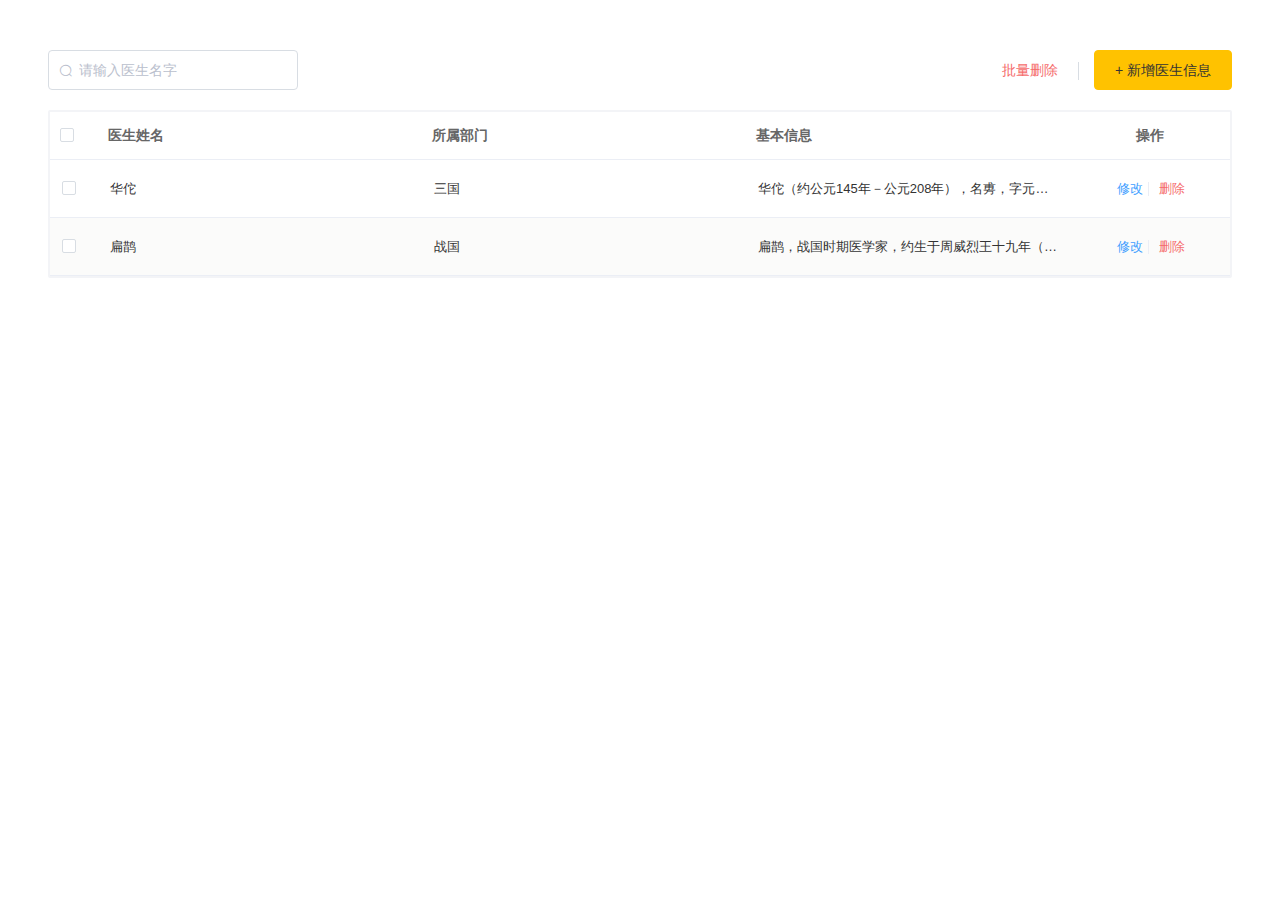
==== commit d615b41a: "注释在doctor目录下" ====
--- a/target/classes/backend/page/doctor/list.html
+++ b/target/classes/backend/page/doctor/list.html
@@ -14,88 +14,36 @@
    <div class="dashboard-container" id="combo-app">
     <div class="container">
       <div class="tableBar">
-        <el-input
-          v-model="input"
-          placeholder="请输入医生名字"
-          style="width: 250px"
-          clearable
-          @keyup.enter.native="handleQuery"
-        >
-          <i
-            slot="prefix"
-            class="el-input__icon el-icon-search"
-            style="cursor: pointer"
-            @click="init"
-          ></i>
+<!--  这里placeholder改搜索框占位文本     -->
+        <el-input v-model="input" placeholder="请输入医生名字" style="width: 250px" clearable @keyup.enter.native="handleQuery">
+          <i slot="prefix" class="el-input__icon el-icon-search" style="cursor: pointer" @click="init"></i>
         </el-input>
         <div class="tableLab">
           <span class="span-btn delBut non" @click="deleteHandle('批量')">批量删除</span>
-          <el-button
-            type="primary"
-            @click="addSetMeal('add')"
-          >
+<!--  这里改新增内容具体是什么     -->
+          <el-button type="primary" @click="addSetMeal('add')">
             + 新增医生信息
           </el-button>
         </div>
       </div>
-      <el-table
-        :data="tableData"
-        stripe
-        class="tableBox"
-        @selection-change="handleSelectionChange"
-      >
-        <el-table-column
-          type="selection"
-        ></el-table-column>
-        <el-table-column
-          prop="name"
-          label="医生姓名"
-        ></el-table-column>
-        <el-table-column
-          prop="department"
-          label="所属部门"
-        ></el-table-column>
-        <el-table-column
-          prop="info"
-          label="基本信息"
-          show-overflow-tooltip="true"
-        >
-        </el-table-column>
-        <el-table-column
-          label="操作"
-          width="160"
-          align="center"
-        >
+      <el-table :data="tableData" stripe class="tableBox" @selection-change="handleSelectionChange">
+<!--  表格内容      -->
+        <el-table-column type="selection"></el-table-column>
+        <el-table-column prop="name" label="医生姓名"></el-table-column>
+        <el-table-column prop="department" label="所属部门"></el-table-column>
+        <el-table-column prop="info" label="基本信息" show-overflow-tooltip="true"></el-table-column>
+<!--  下面的不用管      -->
+        <el-table-column label="操作" width="160" align="center">
           <template slot-scope="scope">
-            <el-button
-              type="text"
-              size="small"
-              class="blueBug"
-              @click="addSetMeal(scope.row.id)"
-            >
+            <el-button type="text" size="small" class="blueBug" @click="addSetMeal(scope.row.id)">
               修改
             </el-button>
-            <el-button
-              type="text"
-              size="small"
-              class="delBut non"
-              @click="deleteHandle('单删', scope.row.id)"
-            >
+            <el-button type="text" size="small" class="delBut non" @click="deleteHandle('单删', scope.row.id)">
               删除
             </el-button>
           </template>
         </el-table-column>
       </el-table>
-      <el-pagination
-        class="pageList"
-        :page-sizes="[10, 20, 30, 40]"
-        :page-size="pageSize"
-        layout="total, sizes, prev, pager, next, jumper"
-        :total="counts"
-        @size-change="handleSizeChange"
-        :current-page.sync="page"
-        @current-change="handleCurrentChange"
-      ></el-pagination>
     </div>
   </div>
     <!-- 开发环境版本，包含了有帮助的命令行警告 -->
@@ -113,12 +61,7 @@
         data() {
           return {
              input: '',
-             counts: 0,
-             page: 1,
-             pageSize: 10,
              tableData : [],
-             dishState : '',
-             checkList: []
           }
         },
         computed: {},
@@ -129,41 +72,22 @@
         },
         methods: {
           async init () {
-            // const params = {
-            //   page: this.page,
-            //   pageSize: this.pageSize,
-            //   name: this.input ? this.input : undefined
-            // }
-            // await getSetmealPage(params).then(res => {
-            //   if (String(res.code) === '1') {
-            //     this.tableData = res.data.records || []
-            //     this.counts = res.data.total
-            //   }
-            // }).catch(err => {
-            //   this.$message.error('请求出错了：' + err)
-            // })
+            // 哪个页面就对应fakeData.js里的哪个列表
             this.tableData = doctorList
           },
-          getImage (image) {
-            return `/common/download?name=${image}`
-          },
-          handleQuery() {
-            this.page = 1;
-            this.init();
-          },
-          // 添加
+          // 添加，这里改写对应路径
           addSetMeal (st) {
             if (st === 'add'){
               window.parent.menuHandle({
                 id: '5',
-                url: '/backend/page/combo/add.html',
-                name: '添加套餐'
+                url: '/backend/page/doctor/add.html',
+                name: '添加医生医生信息'
               },true)
             } else {
               window.parent.menuHandle({
                 id: '5',
-                url: '/backend/page/combo/add.html?id='+st,
-                name: '修改套餐'
+                url: '/backend/page/doctor/add.html?id='+st,
+                name: '修改医生医生信息'
               },true)
             }
           },
@@ -175,7 +99,7 @@
                 return this.$message.error('请选择删除对象')
               }
             }
-            this.$confirm('确定删除该套餐, 是否继续?', '确定删除', {
+            this.$confirm('确定删除该医生信息, 是否继续?', '确定删除', {
               'confirmButtonText': '确定',
               'cancelButtonText': '取消',
             }).then(() => {
@@ -191,56 +115,6 @@
               })
             })
           },
-
-          //状态更改
-          statusHandle (row) {
-            let params = {}
-            if (typeof row === 'string' ){
-              if (this.checkList.length == 0){
-                this.$message.error('批量操作，请先勾选操作菜品！')
-                return false
-              }
-              params.ids = this.checkList.join(',')
-              params.status = row
-            } else {
-              params.ids = row.id
-              params.status = row.status ? '0' : '1'
-            }
-            this.$confirm('确认更改该套餐状态?', '提示', {
-              'confirmButtonText': '确定',
-              'cancelButtonText': '取消',
-              'type': 'warning'
-            }).then(() => {
-              // 起售停售---批量起售停售接口
-              setmealStatusByStatus(params).then(res => {
-                if (res.code === 1) {
-                  this.$message.success('套餐状态已经更改成功！')
-                  this.handleQuery()
-                } else {
-                  this.$message.error(res.msg || '操作失败')
-                }
-              }).catch(err => {
-                  this.$message.error('请求出错了：' + err)
-              })
-            })
-          },
-
-          // 全部操作
-          handleSelectionChange (val){
-            let checkArr = []
-            val.forEach((n) => {
-              checkArr.push(n.id)
-            })
-            this.checkList = checkArr
-          },
-          handleSizeChange (val) {
-            this.pageSize = val
-            this.init()
-          },
-          handleCurrentChange (val) {
-            this.page = val
-            this.init()
-          }
         }
       })
     </script>
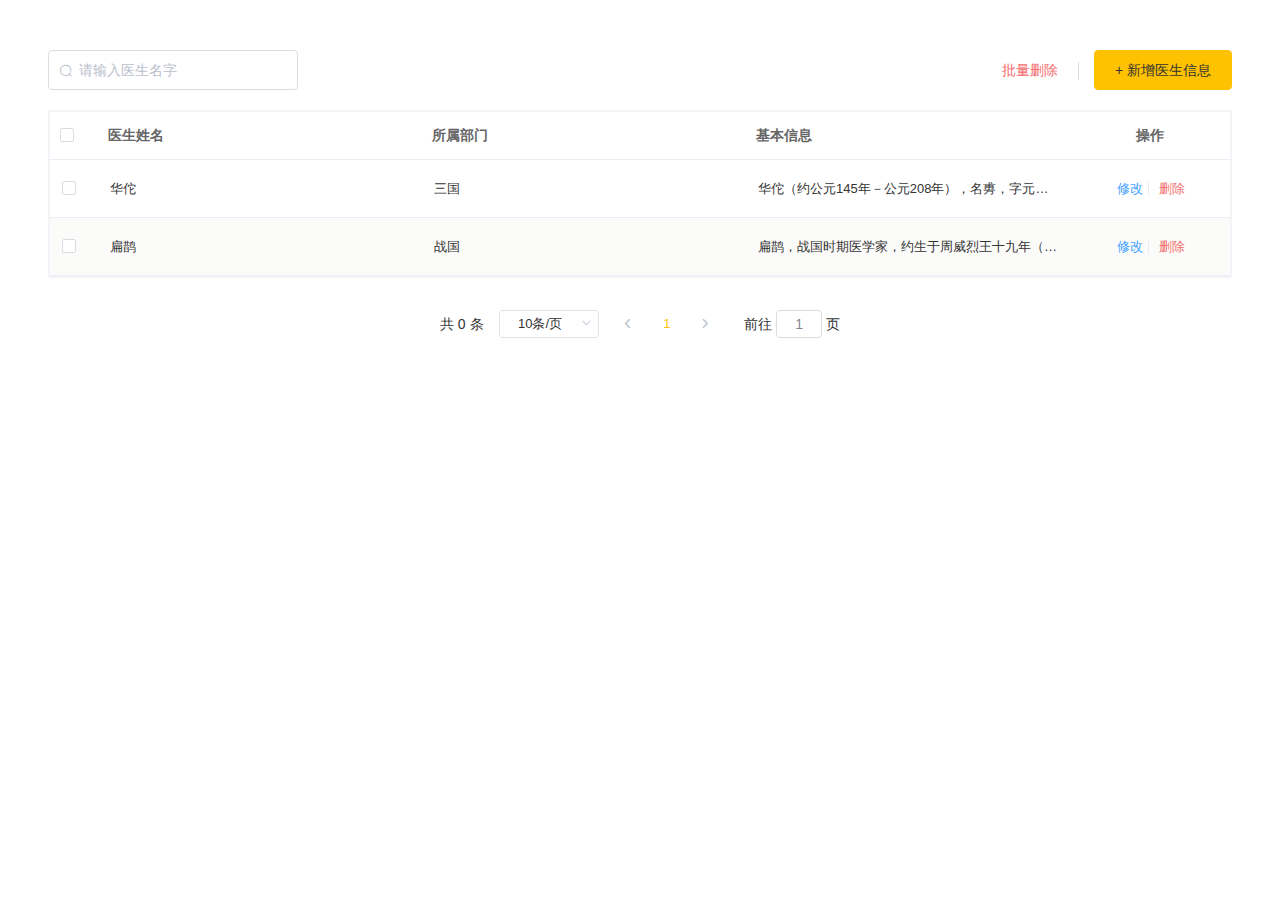
==== commit f99194c7: "Revert "注释在doctor目录下"" ====
--- a/target/classes/backend/page/doctor/list.html
+++ b/target/classes/backend/page/doctor/list.html
@@ -14,36 +14,88 @@
    <div class="dashboard-container" id="combo-app">
     <div class="container">
       <div class="tableBar">
-<!--  这里placeholder改搜索框占位文本     -->
-        <el-input v-model="input" placeholder="请输入医生名字" style="width: 250px" clearable @keyup.enter.native="handleQuery">
-          <i slot="prefix" class="el-input__icon el-icon-search" style="cursor: pointer" @click="init"></i>
+        <el-input
+          v-model="input"
+          placeholder="请输入医生名字"
+          style="width: 250px"
+          clearable
+          @keyup.enter.native="handleQuery"
+        >
+          <i
+            slot="prefix"
+            class="el-input__icon el-icon-search"
+            style="cursor: pointer"
+            @click="init"
+          ></i>
         </el-input>
         <div class="tableLab">
           <span class="span-btn delBut non" @click="deleteHandle('批量')">批量删除</span>
-<!--  这里改新增内容具体是什么     -->
-          <el-button type="primary" @click="addSetMeal('add')">
+          <el-button
+            type="primary"
+            @click="addSetMeal('add')"
+          >
             + 新增医生信息
           </el-button>
         </div>
       </div>
-      <el-table :data="tableData" stripe class="tableBox" @selection-change="handleSelectionChange">
-<!--  表格内容      -->
-        <el-table-column type="selection"></el-table-column>
-        <el-table-column prop="name" label="医生姓名"></el-table-column>
-        <el-table-column prop="department" label="所属部门"></el-table-column>
-        <el-table-column prop="info" label="基本信息" show-overflow-tooltip="true"></el-table-column>
-<!--  下面的不用管      -->
-        <el-table-column label="操作" width="160" align="center">
+      <el-table
+        :data="tableData"
+        stripe
+        class="tableBox"
+        @selection-change="handleSelectionChange"
+      >
+        <el-table-column
+          type="selection"
+        ></el-table-column>
+        <el-table-column
+          prop="name"
+          label="医生姓名"
+        ></el-table-column>
+        <el-table-column
+          prop="department"
+          label="所属部门"
+        ></el-table-column>
+        <el-table-column
+          prop="info"
+          label="基本信息"
+          show-overflow-tooltip="true"
+        >
+        </el-table-column>
+        <el-table-column
+          label="操作"
+          width="160"
+          align="center"
+        >
           <template slot-scope="scope">
-            <el-button type="text" size="small" class="blueBug" @click="addSetMeal(scope.row.id)">
+            <el-button
+              type="text"
+              size="small"
+              class="blueBug"
+              @click="addSetMeal(scope.row.id)"
+            >
               修改
             </el-button>
-            <el-button type="text" size="small" class="delBut non" @click="deleteHandle('单删', scope.row.id)">
+            <el-button
+              type="text"
+              size="small"
+              class="delBut non"
+              @click="deleteHandle('单删', scope.row.id)"
+            >
               删除
             </el-button>
           </template>
         </el-table-column>
       </el-table>
+      <el-pagination
+        class="pageList"
+        :page-sizes="[10, 20, 30, 40]"
+        :page-size="pageSize"
+        layout="total, sizes, prev, pager, next, jumper"
+        :total="counts"
+        @size-change="handleSizeChange"
+        :current-page.sync="page"
+        @current-change="handleCurrentChange"
+      ></el-pagination>
     </div>
   </div>
     <!-- 开发环境版本，包含了有帮助的命令行警告 -->
@@ -61,7 +113,12 @@
         data() {
           return {
              input: '',
+             counts: 0,
+             page: 1,
+             pageSize: 10,
              tableData : [],
+             dishState : '',
+             checkList: []
           }
         },
         computed: {},
@@ -72,22 +129,41 @@
         },
         methods: {
           async init () {
-            // 哪个页面就对应fakeData.js里的哪个列表
+            // const params = {
+            //   page: this.page,
+            //   pageSize: this.pageSize,
+            //   name: this.input ? this.input : undefined
+            // }
+            // await getSetmealPage(params).then(res => {
+            //   if (String(res.code) === '1') {
+            //     this.tableData = res.data.records || []
+            //     this.counts = res.data.total
+            //   }
+            // }).catch(err => {
+            //   this.$message.error('请求出错了：' + err)
+            // })
             this.tableData = doctorList
           },
-          // 添加，这里改写对应路径
+          getImage (image) {
+            return `/common/download?name=${image}`
+          },
+          handleQuery() {
+            this.page = 1;
+            this.init();
+          },
+          // 添加
           addSetMeal (st) {
             if (st === 'add'){
               window.parent.menuHandle({
                 id: '5',
-                url: '/backend/page/doctor/add.html',
-                name: '添加医生医生信息'
+                url: '/backend/page/combo/add.html',
+                name: '添加套餐'
               },true)
             } else {
               window.parent.menuHandle({
                 id: '5',
-                url: '/backend/page/doctor/add.html?id='+st,
-                name: '修改医生医生信息'
+                url: '/backend/page/combo/add.html?id='+st,
+                name: '修改套餐'
               },true)
             }
           },
@@ -99,7 +175,7 @@
                 return this.$message.error('请选择删除对象')
               }
             }
-            this.$confirm('确定删除该医生信息, 是否继续?', '确定删除', {
+            this.$confirm('确定删除该套餐, 是否继续?', '确定删除', {
               'confirmButtonText': '确定',
               'cancelButtonText': '取消',
             }).then(() => {
@@ -115,6 +191,56 @@
               })
             })
           },
+
+          //状态更改
+          statusHandle (row) {
+            let params = {}
+            if (typeof row === 'string' ){
+              if (this.checkList.length == 0){
+                this.$message.error('批量操作，请先勾选操作菜品！')
+                return false
+              }
+              params.ids = this.checkList.join(',')
+              params.status = row
+            } else {
+              params.ids = row.id
+              params.status = row.status ? '0' : '1'
+            }
+            this.$confirm('确认更改该套餐状态?', '提示', {
+              'confirmButtonText': '确定',
+              'cancelButtonText': '取消',
+              'type': 'warning'
+            }).then(() => {
+              // 起售停售---批量起售停售接口
+              setmealStatusByStatus(params).then(res => {
+                if (res.code === 1) {
+                  this.$message.success('套餐状态已经更改成功！')
+                  this.handleQuery()
+                } else {
+                  this.$message.error(res.msg || '操作失败')
+                }
+              }).catch(err => {
+                  this.$message.error('请求出错了：' + err)
+              })
+            })
+          },
+
+          // 全部操作
+          handleSelectionChange (val){
+            let checkArr = []
+            val.forEach((n) => {
+              checkArr.push(n.id)
+            })
+            this.checkList = checkArr
+          },
+          handleSizeChange (val) {
+            this.pageSize = val
+            this.init()
+          },
+          handleCurrentChange (val) {
+            this.page = val
+            this.init()
+          }
         }
       })
     </script>
